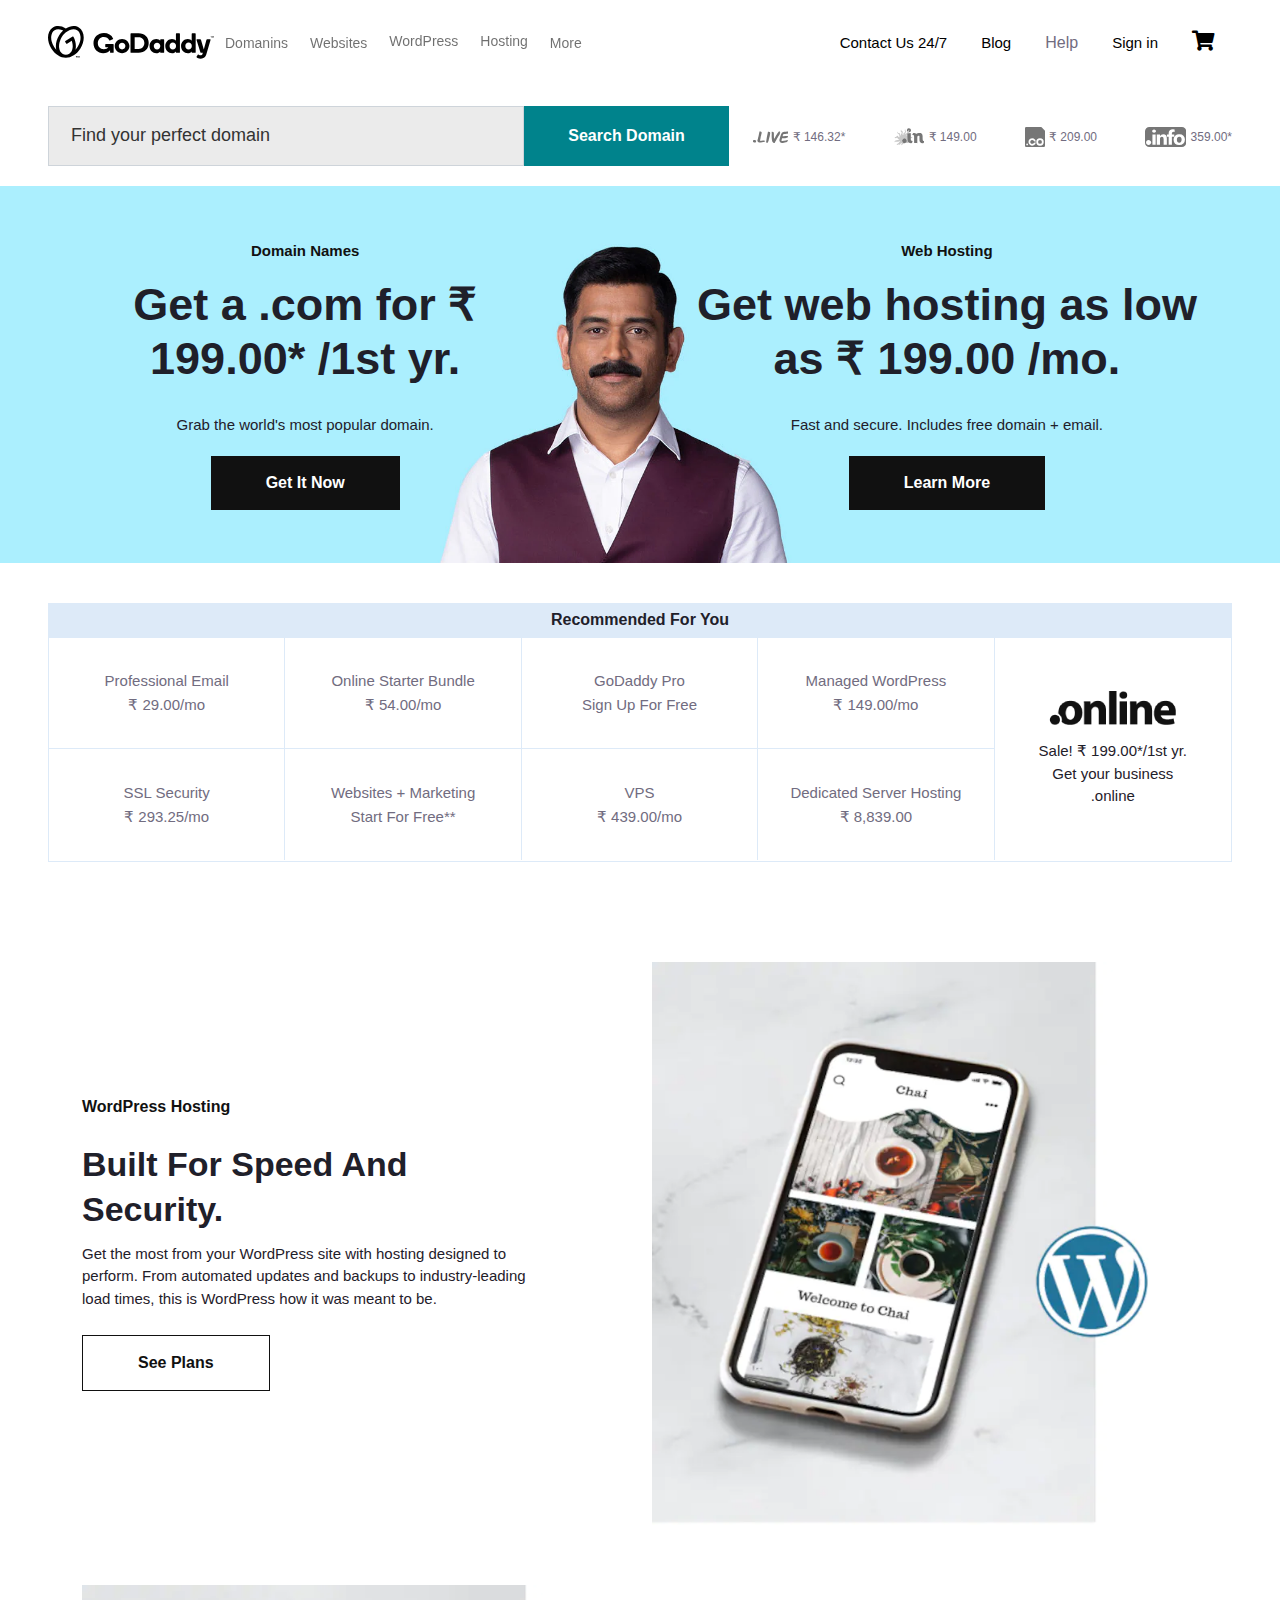
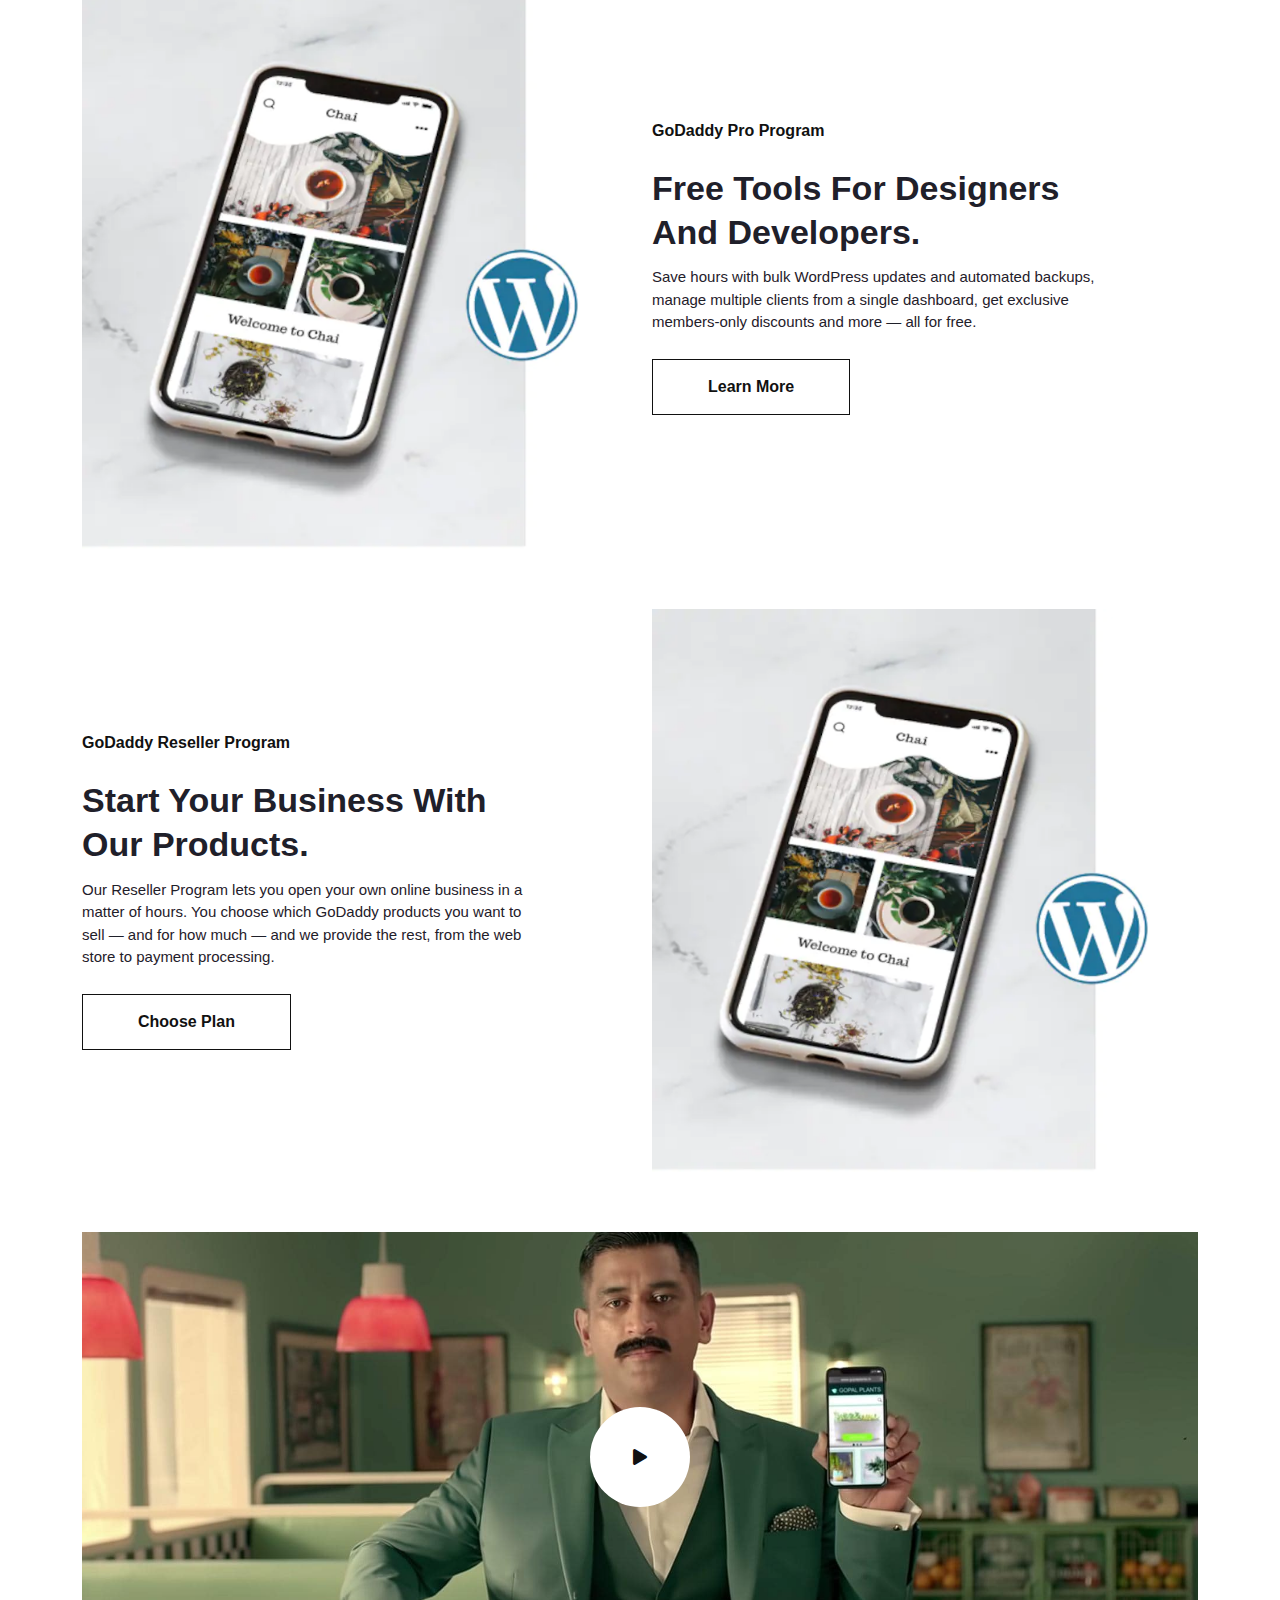
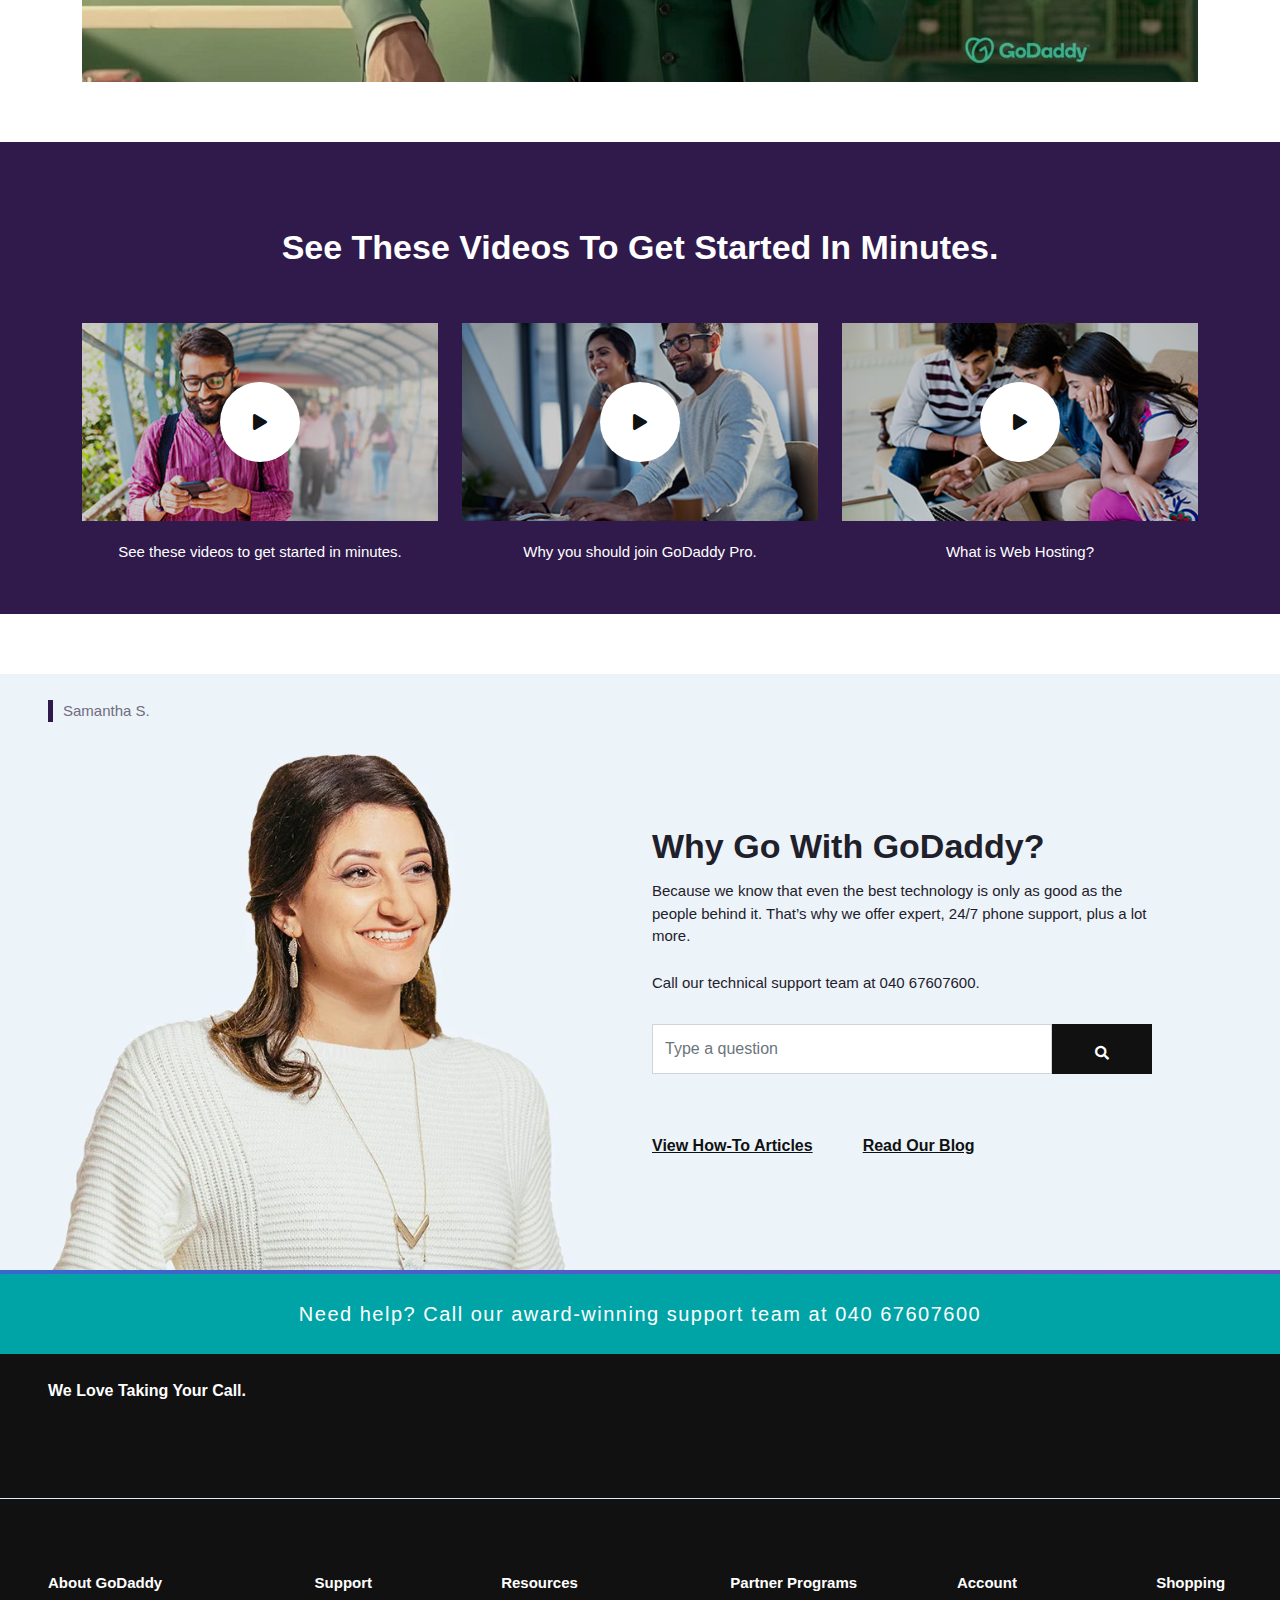
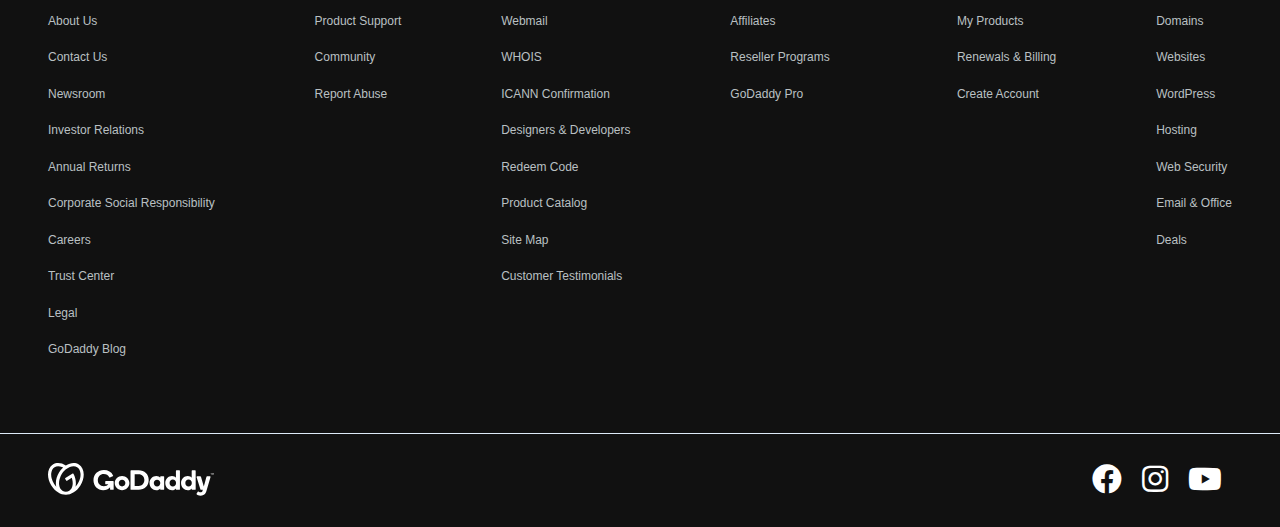
==== index.html @ 7868312d "1th update" ====
<!DOCTYPE html>
<html lang="en">
<head>
    <meta charset="UTF-8">
    <meta http-equiv="X-UA-Compatible" content="IE=edge">
    <meta name="viewport" content="width=device-width, initial-scale=1.0">
    <!-- google fonts -->
    <!-- fontawesome -->
    <link rel="stylesheet" href="assets/css/all.min.css">
    <!-- bootstrap css -->
    <link rel="stylesheet" href="assets/css/bootstrap.min.css">
    <!-- animate css -->
    <link rel="stylesheet" href="assets/css/animate.css">
    <!-- lightcase css -->
    <link rel="stylesheet" href="assets/css/lightcase.css">
    <!-- style css -->
    <link rel="stylesheet" href="assets/sass/style.css">

    <title>Godaddy</title>
</head>
<body>
    
    <!-- header area start -->
    <header>
        <div class="header-bg">
            <div class="container-fluid pe-xl-5 ps-xl-5">
                <div class="header-item">
                    <div class="header-left">
                        <div class="header-logo d-none d-sm-flex">
                            <a href="#0">
                                <svg width="10.375rem" height="2.125rem" viewBox="0 0 166 34" class="logo-mark" xmlns="http://www.w3.org/2000/svg">
                                    <defs> 
                                    </defs>
                                    <path class="path-mobile" d="M30.824 1.453c-3.713-2.316-8.603-1.77-12.963.972-4.347-2.74-9.239-3.288-12.948-.972C-.955 5.12-1.667 14.564 3.32 22.546c3.677 5.887 9.428 9.335 14.548 9.271 5.119.064 10.87-3.384 14.547-9.27C37.4 14.563 36.692 5.12 30.824 1.452zM6.02 20.863a19.112 19.112 0 01-2.303-5.273 15.067 15.067 0 01-.5-4.97C3.44 7.673 4.64 5.375 6.598 4.15c1.957-1.224 4.544-1.295 7.299-.203.419.169.829.358 1.228.568a22.496 22.496 0 00-3.956 4.754C8.14 14.116 7.215 19.511 8.272 23.81a19.723 19.723 0 01-2.253-2.947zm26.003-5.273a19.158 19.158 0 01-2.302 5.272 19.733 19.733 0 01-2.254 2.954c.946-3.855.303-8.576-2.014-13.005a.583.583 0 00-.837-.228l-7.225 4.515a.59.59 0 00-.188.813l1.06 1.695a.59.59 0 00.814.188l4.683-2.925c.151.454.303.901.416 1.363.442 1.617.611 3.297.5 4.97-.223 2.95-1.424 5.247-3.38 6.471a6.607 6.607 0 01-3.35.97h-.15a6.599 6.599 0 01-3.35-.97c-1.958-1.224-3.159-3.521-3.381-6.472-.11-1.672.058-3.352.5-4.969a19.671 19.671 0 016.03-9.65 15.108 15.108 0 014.241-2.629c2.748-1.092 5.34-1.02 7.298.203 1.958 1.224 3.157 3.522 3.38 6.47a15.105 15.105 0 01-.49 4.964z"></path>
                                    <path class="path-desktop" d="M74.065 12.892c-4.06 0-7.34 3.169-7.34 7.2 0 4.004 3.28 7.121 7.34 7.121 4.086 0 7.366-3.112 7.366-7.12 0-4.03-3.275-7.2-7.366-7.2zm0 10.557c-1.871 0-3.295-1.513-3.295-3.384s1.424-3.407 3.295-3.407c1.898 0 3.322 1.54 3.322 3.412 0 1.87-1.424 3.385-3.322 3.385v-.006zM90.583 7.362h-7.468a.6.6 0 00-.61.612v18.208a.605.605 0 00.61.648h7.468c5.977 0 10.13-3.975 10.13-9.758 0-5.818-4.153-9.71-10.13-9.71zm.177 15.622h-4.087V11.198h4.087c3.308 0 5.588 2.474 5.588 5.866 0 3.336-2.28 5.92-5.588 5.92zm24.82-9.7h-2.809a.633.633 0 00-.582.612v.833c-.64-1.057-2.085-1.835-3.884-1.835-3.503 0-6.783 2.751-6.783 7.145 0 4.37 3.251 7.171 6.755 7.171 1.806 0 3.28-.777 3.92-1.834v.861a.587.587 0 00.582.585h2.808a.571.571 0 00.584-.585V13.896a.594.594 0 00-.592-.612zm-6.533 10.196c-1.86 0-3.256-1.43-3.256-3.412s1.397-3.41 3.256-3.41c1.86 0 3.257 1.426 3.257 3.408 0 1.983-1.395 3.412-3.257 3.412v.002zm22.294-16.118h-2.808a.592.592 0 00-.61.584v6.728c-.648-1.002-2.114-1.78-3.948-1.78-3.476 0-6.7 2.751-6.7 7.145 0 4.37 3.252 7.171 6.755 7.171 1.806 0 3.17-.777 3.92-1.834v.861c0 .322.261.583.583.585h2.808a.57.57 0 00.584-.585V7.95a.57.57 0 00-.584-.588zm-6.532 16.152c-1.852 0-3.237-1.444-3.237-3.448 0-2.003 1.39-3.447 3.237-3.447 1.846 0 3.237 1.444 3.237 3.447 0 2.004-1.384 3.448-3.237 3.448zm22.29-16.152h-2.803a.594.594 0 00-.612.584v6.728c-.64-1.002-2.114-1.78-3.947-1.78-3.477 0-6.7 2.751-6.7 7.145 0 4.37 3.253 7.171 6.755 7.171 1.807 0 3.168-.777 3.92-1.834v.861a.587.587 0 00.584.585h2.803a.568.568 0 00.582-.585V7.95a.568.568 0 00-.582-.588zm-6.532 16.152c-1.853 0-3.237-1.444-3.237-3.448 0-2.003 1.39-3.447 3.237-3.447 1.846 0 3.237 1.444 3.237 3.447 0 2.004-1.38 3.448-3.232 3.448h-.005zm21.906-9.283l-4.19 14.37c-.809 2.556-2.613 4.086-5.421 4.086-1.277 0-2.44-.261-3.35-.782-.531-.303-.971-.58-.971-1.023 0-.275.089-.417.25-.675l.832-1.246c.235-.348.408-.461.66-.461a.96.96 0 01.554.192c.523.339 1.008.63 1.748.63.864 0 1.524-.277 1.88-1.306l.36-1.193h-1.696c-.418 0-.648-.249-.751-.584l-3.75-12.008c-.14-.473-.011-.946.683-.946h2.954c.36 0 .613.123.771.64l2.77 9.67 2.589-9.67c.082-.334.306-.64.75-.64h2.802c.552-.001.719.387.526.946zm-96.806 4.274v7.676a.625.625 0 01-.635.634h-2.317a.623.623 0 01-.634-.634v-2.015c-1.472 1.858-4.03 3.028-6.924 3.028-5.434 0-9.681-4.088-9.681-9.908 0-6.048 4.585-10.217 10.377-10.217 4.276 0 7.694 1.839 9.212 5.537a.843.843 0 01.07.309c0 .175-.116.307-.486.435l-2.706 1.042a.694.694 0 01-.511.009.783.783 0 01-.324-.371c-.971-1.847-2.7-3.1-5.36-3.1-3.45 0-5.922 2.694-5.922 6.188 0 3.387 2.104 6.172 6.02 6.172 2.06 0 3.703-.97 4.469-2.037H57.87a.625.625 0 01-.634-.635v-2.086a.625.625 0 01.634-.634h7.161a.604.604 0 01.635.607z"></path>
                                    <path class="path-tm-desktop" d="M162.55 10.442v-.186c0-.013.004-.026.012-.036a.052.052 0 01.034-.013h1.183c.013 0 .025.005.034.013.009.01.013.023.013.036v.186a.052.052 0 01-.013.034.047.047 0 01-.034.013h-.432v1.167a.05.05 0 01-.048.048h-.224a.044.044 0 01-.032-.014.047.047 0 01-.015-.034v-1.167h-.432a.044.044 0 01-.047-.047zm2.068-.193l.323.75.324-.75a.066.066 0 01.026-.032.087.087 0 01.044-.01h.375a.044.044 0 01.047.046v1.404a.044.044 0 01-.045.047h-.21a.047.047 0 01-.035-.013.042.042 0 01-.013-.034v-1.06l-.348.77a.084.084 0 01-.026.038.08.08 0 01-.043.01h-.172a.078.078 0 01-.042-.01.073.073 0 01-.026-.037l-.346-.77v1.06a.052.052 0 01-.013.033.052.052 0 01-.032.013h-.216a.042.042 0 01-.03-.013.042.042 0 01-.013-.034v-1.404a.044.044 0 01.047-.046h.364c.014 0 .029.003.042.01.009.009.015.02.018.032z"></path>
                                    <path class="path-tm-mobile" d="M27.889 30.386v-.21c0-.015.005-.03.015-.04a.048.048 0 01.038-.015h1.342c.014-.001.028.004.038.015.01.01.016.025.015.04v.21a.051.051 0 01-.015.04.048.048 0 01-.038.014h-.49v1.322a.05.05 0 01-.017.04.051.051 0 01-.038.017h-.253a.055.055 0 01-.038-.017.06.06 0 01-.015-.04V30.44h-.49a.048.048 0 01-.039-.015.051.051 0 01-.015-.04zm2.345-.217l.374.848.375-.848a.073.073 0 01.03-.036.08.08 0 01.05-.012h.4a.051.051 0 01.053.053v1.592a.056.056 0 01-.013.037.05.05 0 01-.037.016h-.24a.055.055 0 01-.038-.016.056.056 0 01-.015-.037v-1.203l-.393.874a.09.09 0 01-.03.04.086.086 0 01-.05.013h-.194a.085.085 0 01-.048-.012.09.09 0 01-.03-.041l-.393-.874v1.203a.05.05 0 01-.015.037.053.053 0 01-.036.016h-.243a.05.05 0 01-.036-.016.056.056 0 01-.015-.037v-1.592a.05.05 0 01.017-.038.047.047 0 01.036-.015h.413a.083.083 0 01.049.012.071.071 0 01.029.036z"></path>
                                </svg>
                            </a>
                        </div>
                        <div class="left-menu">
                            <button class="close"><i class="fa fa-angle-right"></i></button>
                            <ul class="left-list">
                                <li class="menu-link">
                                    <a href="#0">Domanins <span class="d-lg-none float-end"><i class="fa fa-arrow-right text-dark"></i></span></a>
                                    <div class="menu-rwo">
                                        <button class="closes"><i class="fa fa-times"></i></button>
                                        <div class="menu-colum">
                                            <ul class="submenu">
                                                <li><span class="title">Find a Domain</span></li>
                                                <li><a href="#0">Domain Name Search</a></li>
                                                <li><a href="#0">New Domain Extensions</a></li>
                                                <li><a href="#0">Domain Broker</a></li>
                                                <li><a href="#0">Domain Name Generator</a></li>
                                            </ul>
                                            <ul class="submenu">
                                                <li><span class="title">Domain Services</span></li>
                                                <li><a href="#0">Domain Transfer</a></li>
                                                <li><a href="#0">WHOIS</a></li>
                                                <li><a href="#0">Domain Value Appraisal</a></li>
                                            </ul>
                                            <ul class="submenu">
                                                <li><span class="title">Auctions</span></li>
                                                <li><a href="#0">Domain Auctions</a></li>
                                                <li><a href="#0">List a Domain</a></li>
                                                <li><a href="#0">Pricing</a></li>
                                            </ul>
                                            <ul class="submenu">
                                                <li><span class="title">Domain Investor Tools</span></li>
                                                <li><a href="#0">Domain Backorder</a></li>
                                                <li><a href="#0">Domain Investing</a></li>
                                            </ul>
                                        </div>
                                        <div class="menu-thumble">
                                            <div class="thumb-fram">
                                                <img src="assets/images/header/01.jpg" alt="">
                                            </div>
                                            <a href="#0" class="learn-more">Learn More About Domains <i class="fa fa-arrow-right"></i></a>
                                        </div>
                                    </div>
                                </li>
                                <li class="menu-link">
                                    <a href="#0">Websites <span class="d-lg-none float-end"><i class="fa fa-arrow-right text-dark"></i></span></a>
                                    <div class="menu-rwo">
                                        <button class="closes"><i class="fa fa-times"></i></button>
                                        <div class="menu-colum">
                                            <ul class="submenu">
                                                <li><span class="title">Websites + Marketing</span></li>
                                                <li><a href="#0">Website Builder</a></li>
                                                <li><a href="#0">Online Store</a></li>
                                                <li><a href="#0">Digital Marketing Suite</a></li>
                                                <li><a href="#0">Search Engine Optimization</a></li>
                                            </ul>
                                            <ul class="submenu">
                                                <li><span class="title">WordPress</span></li>
                                                <li><a href="#0">WordPress Websites</a></li>
                                                <li><a href="#0">WHOIS</a></li>
                                                <li><a href="#0">Domain Value Appraisal</a></li>
                                            </ul>
                                            <ul class="submenu">
                                                <li><span class="title">Auctions</span></li>
                                                <li><a href="#0">Domain Auctions</a></li>
                                                <li><a href="#0">List a Domain</a></li>
                                                <li><a href="#0">Pricing</a></li>
                                            </ul>
                                        </div>
                                        <div class="menu-thumble">
                                            <div class="thumb-fram">
                                                <img src="assets/images/header/02.jpg" alt="">
                                            </div>
                                            <a href="#0" class="learn-more">Learn More About Domains <i class="fa fa-arrow-right"></i></a>
                                        </div>
                                    </div>
                                </li>
                                <li class="menu-link">
                                    <a href="#0">WordPress <span class="d-lg-none float-end"><i class="fa fa-arrow-right text-dark"></i></span></a>
                                    <div class="menu-rwo">
                                        <button class="closes"><i class="fa fa-times"></i></button>
                                        <div class="menu-colum">
                                            <ul class="submenu">
                                                <li><span class="title">Personal & Business</span></li>
                                                <li><a href="#0">WordPress Hosting</a></li>
                                                <li><a href="#0">WordPress Ecommerce Hosting</a></li>
                                                <li><a href="#0">WordPress Themes</a></li>
                                                <li><a href="#0">Search Engine</a></li>
                                            </ul>
                                            <ul class="submenu">
                                                <li><span class="title">Designers & Developers</span></li>
                                                <li><a href="#0">Site Management Tools</a></li>
                                                <li><a href="#0">WHOIS</a></li>
                                            </ul>
                                            <ul class="submenu">
                                                <li><span class="title">Auctions</span></li>
                                                <li><a href="#0">Domain Auctions</a></li>
                                            </ul>
                                        </div>
                                        <div class="menu-thumble">
                                            <div class="thumb-fram">
                                                <img src="assets/images/header/03.jpg" alt="">
                                            </div>
                                            <a href="#0" class="learn-more">Learn More About Domains <i class="fa fa-arrow-right"></i></a>
                                        </div>
                                    </div>
                                </li>
                                <li>
                                    <a href="#0">Hosting <span class="d-lg-none float-end"><i class="fa fa-arrow-right text-dark"></i></span></a>
                                </li>
                                <li class="menu-link">
                                    <a href="#0">More <span class="d-lg-none float-end"><i class="fa fa-arrow-right text-dark"></i></span></a>
                                </li>
                            </ul>
                        </div>
                        <div class="overlay"></div>
                        <div class="mobile-bar">
                            <span></span>
                            <span></span>
                            <span></span>
                        </div>
                        <div class="header-logo d-sm-none">
                            <a href="#0">
                                <i class="fab fa-apple"></i>
                            </a>
                        </div>
                    </div>
                    <div class="right-menu">
                        <ul class="right-list">
                            <li>
                                <a href="#"><span class="d-none d-lg-block">Contact Us 24/7</span><span class="d-lg-none"><i class="fa fa-phone"></i></span></a>
                            </li>
                            <li>
                                <a href="#0"><span class="d-none d-lg-block">Blog</span> <span class="d-lg-none"><i class="far fa-question-circle"></i></span></a>
                            </li>
                            <li class="d-none d-lg-block">
                                <a href="#0"><spanc>Help</span></a>
                            </li>
                            <li>
                                <a href="#0"><span class="d-none d-lg-block">Sign in</span><span class="d-lg-none"><i class="fa fa-user"></i></span></a>
                            </li>
                            <li>
                                <a href="#0"><span><i class="fa fa-shopping-cart"></i></span></a>
                            </li>
                        </ul>
                    </div>
                </div>
            </div>
        </div>
    </header>
    <!-- header area ends  -->

    <!-- navigation search start -->
    <section class="navigation-search">
        <div class="container-fluid pe-lg-5 pe-sm-4 ps-sm-4 ps-lg-5 pe-sm-4 ps-sm-4">
            <div class="row align-items-center">
                <div class="col-xl-7 col-lg-12">
                    <div class="search-content">
                        <input type="text" name="search" class="form-control" placeholder="  Find your perfect domain" autocomplete="off" required>
                        <button type="submit" class="btn"><span class="d-md-none"><i class="fa fa-search text-white"></i></span><span class="d-none d-md-block">Search Domain</span></button>
                    </div>
                </div>
                <div class="col-lg-5 col-12 d-none d-xl-block">
                    <div class="domain-price">
                        <ul class="price-list">
                            <li>
                                <a href="#0">
                                    <span>
                                        <svg xmlns="http://www.w3.org/2000/svg" width="35.777" height="20" viewBox="0 0 35.777 20"><defs><style>.a{fill:#767676;}</style></defs><title>img_icon_bug_tld-live</title><path class="a" d="M20.8985,6.7753c0,.7922-.0138,1.5409.0039,2.2888.0168.7082.1179,2.0476.1547,2.7552a.2954.2954,0,0,0,.03.0823.2551.2551,0,0,0,.0556-.0467c.3649-.5517.93-1.5023,1.3056-2.2064.61-1.0327.9148-1.59,1.4552-2.347.3023-.4235.5117-.8486.8325-1.2592.1495-.1915.2792-.3984.425-.5929.0365-.0486.1156-.0666.1485-.1163.0586-.0886.0944-.1921.1459-.2859a.1182.1182,0,0,1,.0742-.039c.03-.0066.0386-.0275.024-.0494a.0752.0752,0,0,1,.0007-.0715c.053-.051.1128-.0952.1705-.1414.01-.0082.0282-.0115.0328-.0216a.776.776,0,0,1,.104-.226,6.2956,6.2956,0,0,1,.5411-.4864c.0386-.0308.132.0072.2.0134-.0154.041-.0316.0817-.0459.1231-.0057.0163-.0152.0456-.01.05.2047.14.12.302.0714.4894a.2942.2942,0,0,0,.1463.3787c.0278.0112.071.042.0691.06-.0313.3011.1574.1731.2681.1266.0443-.0186.1265-.0683.1433-.0515s-.0353.0976-.0567.145c-.02.0443-.0463.08-.0649.125a.9131.9131,0,0,1,.1192-.0384c.0171-.0032.053.0112.0547.0218.008.0494.027.1112.0062.1489-.161.2931-.337.5782-.49.8751-.0243.047.0431.1405.0665.213.0109.0336.0356.0761.0243.1012a4.8233,4.8233,0,0,1-.301.6252c-.2831.4432-.59.8709-.8821,1.3088-.1718.2579-.3415.5179-.4958.7864-.3443.599-.6789,1.2035-1.0164,1.8063q-.6579,1.1753-1.314,2.3514c-.3181.5706-.6424,1.1381-.9459,1.7164a2.4638,2.4638,0,0,0-.1419.5163c-.0048.0184-.0111.0494-.0211.0513a1.0645,1.0645,0,0,1-.2451.0329.4154.4154,0,0,1-.2226-.0613c-.0812-.0625-.1219-.1293-.22-.0077a.2767.2767,0,0,1-.2565.0632,2.7479,2.7479,0,0,1-1.3885-1.1633,5.5873,5.5873,0,0,1-.3848-1.2634c-.1115-.5285-.1822-1.0669-.2458-1.6039-.056-.4724-.0836-.9484-.1132-1.4235-.0274-.4382-.06-.8775-.0558-1.3161.0054-.6169.0384-1.2337.0664-1.85a13.0621,13.0621,0,0,0-.0853-2.3042.42.42,0,0,1,.13-.3335c.0573-.0508.2059-.0034.313.008a1.5018,1.5018,0,0,1,.26.0471c.142.0412.2808.093.4213.1393a3.835,3.835,0,0,1,.4112.1374,1.4227,1.4227,0,0,1,.346.2186,1.1583,1.1583,0,0,1,.321.7713C20.8717,6.3013,20.8815,6.56,20.8985,6.7753Z"></path><path class="a" d="M7.3572,13.7654c.4637-.03.9546-.0626,1.4456-.0936.9344-.0589,1.263-.0476,2.1957-.1272a1.7537,1.7537,0,0,1,1.19.4446.1813.1813,0,0,1-.0388.1579c-.13.0585-.2749.0839-.4061.14-.0616.0266-.1044.0963-.1558.1465.0521.0317.1026.0667.1569.094a1.3791,1.3791,0,0,0,.1419.0534c-.0411.0458-.0738.1154-.1247.1334-.2257.08-.4551.1506-.686.214-.25.0685-.2181.1414-.4727.1835-.514.085-.8208.1446-1.3355.2258-.3657.0576-.7265.1483-1.0932.1971a7.0281,7.0281,0,0,1-1.1271.088,3.3751,3.3751,0,0,1-1.0757-.165,2.51,2.51,0,0,1-1.4677-1.2191,1.5458,1.5458,0,0,1,.0025-1.1368c.1146-.3952.24-.7877.3431-1.1858.1395-.5366.2637-1.0772.3928-1.6165.1836-.7673.3746-1.5331.5459-2.3032.1634-.7349.3042-1.4749.4578-2.2121.0851-.4083.175-.8156.2652-1.2228a.2106.2106,0,0,1,.2861-.1649A4.7438,4.7438,0,0,1,7.57,4.584a4.0491,4.0491,0,0,1,.9446.4943c.1212.092.1349.3557.1544.5458a3.039,3.039,0,0,1-.1609,1.2133c-.1606.5211-.2654,1.0591-.4064,1.5865-.097.3627-.236.7152-.3174,1.0809-.0836.3753-.103.7647-.18,1.1418-.1988.9684-.4136,1.7926-.623,2.7588-.0785.3622-.08.362.2915.36Z"></path><path class="a" d="M14.3963,15.3778a.9922.9922,0,0,1-.1183.2c-.0225.02-.0738.0108-.1119.0088-.0957-.0052-.2228-.0572-.2809-.0128a.8215.8215,0,0,1-.6124.1247.1975.1975,0,0,1-.13-.14,5.5853,5.5853,0,0,1,.135-1.6149c.1112-.4822.1421-.9839.2126-1.4763.086-.6008.1609-1.2038.2692-1.8.12-.6628.2756-1.3188.4094-1.9792.0436-.2148.0588-.4357.1026-.6505.0445-.2186.114-.4316.1621-.6495.0887-.4021.18-.8041.2511-1.21.0736-.4192.12-.8433.1871-1.2638.04-.2558.2052-.3338.45-.2621.1752.0513.3671.0428.5417.0956a5.3891,5.3891,0,0,1,.5364.2305.5751.5751,0,0,0,.1213.0249.47.47,0,0,1,.1479.0286c.6283.3663.5806.8669.5128,1.5184a17.656,17.656,0,0,1-.3872,2.1475c-.1564.6548-.2651,1.2561-.4577,1.9011-.1474.4938-.2262,1.0273-.3735,1.5212-.1027.3443-.1695.7-.2644,1.0468-.0713.2606-.1675.514-.2416.7739-.0364.1275-.0282.27-.0748.3923-.07.1815-.1778.347-.2544.5262a1.1214,1.1214,0,0,0-.1229.4113c-.0008.2419-.3529.646-.5791.6156-.0181-.0024-.0426-.0531-.0429-.0816C14.383,15.6883,14.39,15.5718,14.3963,15.3778Z"></path><path class="a" d="M3.2065,13.801a7.475,7.475,0,0,1-.2648,1.1747c-.0671.2138-.2776.5045-.4521.5341a3.6059,3.6059,0,0,1-1.9187-.2464A1.3192,1.3192,0,0,1,.339,13.2816c.2862-.3827.4167-.4168.9007-.3.1779.0428.3787-.0031.553.0471a9.6568,9.6568,0,0,1,1.1682.4087A.6235.6235,0,0,1,3.2065,13.801Z"></path><path class="a" d="M35.6741,8.825c-.0333-.088-.3425.0034-.3994.0131-.1856.0317-.3731.0528-.56.0764-.0857.0108-.172.0175-.2582.0239-.2843.0211-.5689.0392-.853.0626-.1863.0154-.3715.0442-.5579.0555-.1515.0091-.3048-.0087-.456.0025-.4687.0347-.9368.0766-1.405.1175-.42.0367-.8385.0838-1.2588.1075-.0863.0049-.2429-.0619-.2527-.1164a.8581.8581,0,0,1,.0545-.3776c.0949-.3167.2-.63.3045-.9442.3467-1.0412,1.3991-.8961,2.2741-.9548.7907-.053,1.3745-.0723,2.0835-.1761a2.2753,2.2753,0,0,0,.936-.2631,1.6484,1.6484,0,0,0,.35-.6347c.0754-.1617.1821-.33.0025-.5246a1.3029,1.3029,0,0,1-.1581-.4256c-.0182-.0491-.059-.09-.0768-.1389a.4652.4652,0,0,0-.4506-.2946,3.66,3.66,0,0,1-.4391.0943c-.4631.0456-.9285.0688-1.3909.1195l-.0153.0017c-.4366.04-.8729.0845-1.3074.1422-.4543.06-.9091.1282-1.3563.2266a2.2457,2.2457,0,0,0-.2823.0825l-.0053.0012a3.3381,3.3381,0,0,0-.9064.4124,5.9626,5.9626,0,0,0-.9274,1.3093c-.3039.6962-.5723,1.4082-.842,2.1188-.1573.4144-.3047.8344-.4257,1.2606-.1714.6036-.3161,1.2147-.4684,1.8236a7.19,7.19,0,0,0-.2049.8992,2.7314,2.7314,0,0,0,.5406,1.9874,3.1625,3.1625,0,0,0,2.1775,1.07,3.687,3.687,0,0,0,.9642-.0622,4.379,4.379,0,0,0,.5129-.106c.1886-.0367.28-.0989.4682-.14.36-.0792.63-.1507.99-.2278.0717-.0153.14-.0474.2117-.0612.1746-.0334.3525-.0517.5252-.0927.1875-.0445.3719-.1036.5552-.164.2433-.08.4842-.1679.7261-.2523a.5916.5916,0,0,1,.0669-.0215c.1947-.0429.4393-.0005.4923-.2843.0042-.0225-.0278-.0738-.0448-.0746-.1248-.0059-.2513.0076-.3746-.0073-.04-.0049-.072-.0763-.1077-.1172.0351-.0073.07-.014.1051-.0221a.2864.2864,0,0,0,.0513-.0164c.09-.04.1817-.077.2686-.1231.0832-.0441.279-.0157.1508-.2129a.0867.0867,0,0,1,.0311-.0269,2.066,2.066,0,0,0,.338-.1435c.0759-.0491.2231-.13.0217-.23-.0747-.0371-.1234-.0917-.0047-.1589.0252-.0143.0031-.1214-.0075-.1841a.079.079,0,0,0-.065-.0413c-.3425.0426-.6849.0863-1.0264.1356-.3489.05-.6955.121-1.0456.1578-1.2214.1283-2.4462.255-3.6639.4112-.2114.0271-.5756.0779-.7053-.1347-.1314-.2153.0527-.72.0977-.9577q.1374-.7255.3028-1.4455a.2178.2178,0,0,1,.167-.1231c.2073.0025.4146.05.6213.0468.285-.0048.5694-.0433.8544-.0621.1725-.0114.3481.0032.5182-.0219.6681-.0984,1.3361-.1988,2.0009-.3174.3365-.06.7862-.1616,1.0744-.2328.0159-.0636.016-.1071.03-.1119.08-.0283.1664-.0414.246-.0716a2.2769,2.2769,0,0,0,.2687-.1254c.0811-.0436.2613-.1106.2609-.15s-.252-.1088-.2965-.1525-.0316-.1138-.088-.1574a.1224.1224,0,0,1,.087-.0777c.0388-.0119.08-.0128.12-.0208.0987-.02.2835-.1272.2125-.25a.5216.5216,0,0,1-.064-.1062.1649.1649,0,0,1,.0679-.1664.6659.6659,0,0,1,.1714-.0822,1.1848,1.1848,0,0,0,.4033-.2666.1268.1268,0,0,0,.0478-.0917Z"></path></svg>
                                    </span>
                                    <span class="price">₹ 146.32*</span>
                                </a>
                            </li>
                            <li>
                                <a href="#0">
                                    <span>
                                        <svg id="Layer_1" data-name="Layer 1" xmlns="http://www.w3.org/2000/svg" width="30.8" height="20" viewBox="0 0 30.8 20"><defs><style>.cls-1,.cls-2{fill:#767676;}.cls-1{opacity:0.4;}</style></defs><path class="cls-1" d="M14.7,15.6a.8.8,0,0,1-.7.4H11.4l.2-.2a2.3,2.3,0,0,0,.7-3.3,2.3,2.3,0,0,0-3.4-.4,2.4,2.4,0,0,0-.1,3.4,3,3,0,0,0,1.5.7,3.4,3.4,0,0,0-1.2.6,1.7,1.7,0,0,0-.6.6,1.7,1.7,0,0,1-1.3.8h0c.3-.6.2-1.4.5-2s.1-.2,0-.2H7.5a1.8,1.8,0,0,0-1,.9,1.3,1.3,0,0,1-1.4.7H4.5a1.8,1.8,0,0,0-1.4.4c-.1,0-.2.1-.3,0a.4.4,0,0,1-.1-.3,2.2,2.2,0,0,1,1.1-1.2,4.7,4.7,0,0,0,.9-.6,1.3,1.3,0,0,0,.5-.9c.1-.3.2-.5.5-.6s.3-.2.2-.3-.3,0-.3,0a3,3,0,0,1-1.1.6,4.5,4.5,0,0,1-2,0H1.9c-.6,0-1.1,0-1.3.8a1.6,1.6,0,0,1,.9-1.9A5.1,5.1,0,0,1,3.9,13a1.4,1.4,0,0,0,1.3-.5c0-.1.1-.2.1-.3H4.9c-.8,0-.9-.1-1.1-.8s-.4-.7-1-.6l-.6.3A1.3,1.3,0,0,1,.6,10h.7a1,1,0,0,0,1-.3L2.9,9a.8.8,0,0,1,1,.1l.5.6a1,1,0,0,0,.8.5c.3.1.5-.1.3-.4a2.5,2.5,0,0,1-.2-1.2c.1-.9-.1-1.3-1-1.6A2,2,0,0,1,3.2,4.8h.2a.5.5,0,0,1,.2.4A1.8,1.8,0,0,0,5.3,6.3c.7,0,.9.3.9.9a2.8,2.8,0,0,0,.1.9c0,.3.1.5.5.5s.4,0,.3-.3a1.4,1.4,0,0,1,.4-1.9.8.8,0,0,0-.1-1.2C7.3,5,7.1,5,7,4.8a.9.9,0,0,1-.3-1c.1-.4.3-.7.4-1.1a.4.4,0,0,1,.2.4c0,.6.4.9.9,1.2h0a1,1,0,0,1,.5,1.5,2.4,2.4,0,0,0-.2,1.5,1.1,1.1,0,0,0,.6.7c.3.1.3,0,.3-.2a1.5,1.5,0,0,1-.1-.7,1.6,1.6,0,0,1,1-1.4c.8-.5,1-.9.6-1.9s-.2-1,.2-1.3.1-.1.2-.1,0,.1,0,.2.1.6.3.9a1.4,1.4,0,0,1,0,2.2l-.2.2a2.1,2.1,0,0,0-.6,1,.9.9,0,0,0,.1.5h.2a.7.7,0,0,0,.1-.5.6.6,0,0,1,.6-.5h.5a1.3,1.3,0,0,0,1-.9c.1-.3.1-.6.2-.8a2.5,2.5,0,0,1,.8-1.2,1.4,1.4,0,0,1,1.1-.2A1.6,1.6,0,0,0,15,5a.4.4,0,0,1,.1.3c-.1.3,0,.6-.1.9l-1.7.2c-.2,0-.3.1-.2.3s.1.4.1.6l-.7.8a.4.4,0,0,0-.1.3h.3l.6-.2c0,1.4,0,2.8.1,4.2A3.5,3.5,0,0,0,14.7,15.6Z"></path><path class="cls-2" d="M30.4,14.1l-.3,1.2c-.1.5-.4.7-.9.9a3.2,3.2,0,0,1-3.3-1.5,4.3,4.3,0,0,1-.4-1.9c-.1-1.1,0-2.1,0-3.2s-.5-1-1.2-.8-1,.7-1,1.6,0,3.5,0,5.2,0,.3-.3.3H20.4c-.2,0-.3,0-.3-.3V9.4c-.1-.9-.5-1.3-1.5-1.3h-.4c.3-.6.4-1.2.7-1.7s.5-.3.8-.4a2.9,2.9,0,0,1,2.5.8c.2.1.3.2.4,0s3.6-1.3,4.9-.2A3.4,3.4,0,0,1,28.6,9c0,1.2,0,2.4.1,3.5S29.2,14.2,30.4,14.1Z"></path><path class="cls-2" d="M14.7,15.6a3.5,3.5,0,0,1-1.3-3.2c-.1-1.4-.1-2.8-.1-4.2s.1-.6-.1-.9-.1-.4-.1-.6,0-.3.2-.3L15,6.2,16.4,6c.2,0,.4,0,.3.3s.1.7.1,1.1v3.9a5.9,5.9,0,0,0,.1,1.9c.1.5.4.7,1,.8h.7c-.2.6-.3,1.2-.5,1.8a1.1,1.1,0,0,1-.9.5A4.2,4.2,0,0,1,14.7,15.6Z"></path><path class="cls-2" d="M10.3,16.2a3,3,0,0,1-1.5-.7,2.4,2.4,0,0,1,.1-3.4,2.3,2.3,0,0,1,3.4.4,2.3,2.3,0,0,1-.7,3.3l-.2.2Z"></path><path class="cls-2" d="M15.1,5.3A.4.4,0,0,0,15,5a1.6,1.6,0,0,1,.4-1.7,1.4,1.4,0,0,0-1.1.2,2.5,2.5,0,0,0-.8,1.2,1.9,1.9,0,0,1-.4-2.2,1.8,1.8,0,0,1,1.8-1.3A2.1,2.1,0,0,1,17,3a1.9,1.9,0,0,1-1.7,2.2Z"></path><path class="cls-1" d="M16.8,11.3V10h1.5c.1,0,.2,0,.1.2A2.2,2.2,0,0,1,16.8,11.3Z"></path><path class="cls-1" d="M17.9,14c-.6-.1-.9-.3-1-.8a4.8,4.8,0,0,0,1.2,0c.2,0,.2.1.2.3Z"></path><path class="cls-1" d="M16.8,8.4v-1c.1.1.3-.2.4,0a.9.9,0,0,1-.1.7Z"></path></svg>
                                    </span>
                                    <span class="price">₹ 149.00</span>
                                </a>
                            </li>
                            <li>
                                <a href="#0">
                                    <span>
                                        <svg xmlns="http://www.w3.org/2000/svg" width="20" height="20" viewBox="0 0 20 20"><defs><style>.a{fill:#767676;}</style></defs><title>img-logo-tld-bar-gray_co</title><path class="a" d="M14.9954,13.0087a1.9222,1.9222,0,1,0,1.9229,1.9219A1.922,1.922,0,0,0,14.9954,13.0087Z"></path><path class="a" d="M19.806,3.57C19.1247,2.8883,16.869.6324,16.6082.3718A1.0074,1.0074,0,0,0,15.69,0H1.1768A1.1765,1.1765,0,0,0,0,1.1762V18.8238A1.1763,1.1763,0,0,0,1.1768,20H18.8236A1.1764,1.1764,0,0,0,20,18.8238V4.046A.5585.5585,0,0,0,19.806,3.57ZM2.1477,18.2429a.8571.8571,0,1,1,.8573-.857A.8571.8571,0,0,1,2.1477,18.2429Zm5.0435-1.39a1.914,1.914,0,0,0,1.5911-.8345,1.3865,1.3865,0,0,1,.3031-.2994,2.8877,2.8877,0,0,1,1.7759-.2476,3.7137,3.7137,0,1,1,0-1.0818,2.9,2.9,0,0,1-1.7759-.2473,1.382,1.382,0,0,1-.3031-.2994,1.9244,1.9244,0,1,0-1.5911,3.01Zm7.8042,1.7913a3.7137,3.7137,0,1,1,3.7137-3.7138A3.7146,3.7146,0,0,1,14.9954,18.6444Z"></path></svg>
                                    </span>
                                    <span class="price">₹ 209.00</span>
                                </a>
                            </li>
                            <li>
                                <a href="#0">
                                    <span>
                                        <svg xmlns="http://www.w3.org/2000/svg" width="41.1907" height="20" viewBox="0 0 41.1907 20"><defs><style>.a{fill:#767676;}</style></defs><title>img-logo-tld-bar-gray_info</title><path class="a" d="M36.9047,0H4.286A4.286,4.286,0,0,0,0,4.286H0V15.714A4.286,4.286,0,0,0,4.286,20H36.9047a4.286,4.286,0,0,0,4.286-4.286h0V4.286A4.286,4.286,0,0,0,36.9047,0ZM5.3333,17.2a2.4458,2.4458,0,0,1-1.7633.714A2.4242,2.4242,0,0,1,1.786,17.2a2.3667,2.3667,0,0,1-.714-1.7413,2.4843,2.4843,0,0,1,.692-1.7634,2.2617,2.2617,0,0,1,1.7187-.7333,2.5567,2.5567,0,0,1,1.808.7333,2.4,2.4,0,0,1,.1539,3.3907Q5.3909,17.1448,5.3333,17.2Zm5.304.6547H7.4247V7.44h3.2146V17.8567ZM10.388,5.3213A1.9092,1.9092,0,0,1,9.05,5.788a1.8775,1.8775,0,0,1-1.3333-.4833A1.557,1.557,0,0,1,7.2,4.124a1.5013,1.5013,0,0,1,.5187-1.18A1.9392,1.9392,0,0,1,9.052,2.486a1.9332,1.9332,0,0,1,1.338.458,1.5085,1.5085,0,0,1,.514,1.18,1.5508,1.5508,0,0,1-.5147,1.2007ZM21.8413,17.8547H18.6387v-5.788q0-2.4207-1.7294-2.4214a1.7159,1.7159,0,0,0-1.3733.6407,2.4409,2.4409,0,0,0-.5393,1.6273V17.854H11.782V7.44H15V9.088h.0407a3.6839,3.6839,0,0,1,3.3466-1.902q3.4587,0,3.4587,4.2927v6.378Zm5.0394,0H23.678V9.8107H21.9287V7.44h1.75V6.148A3.7506,3.7506,0,0,1,24.838,3.2813a4.4232,4.4232,0,0,1,3.1533-1.0886,5.5392,5.5392,0,0,1,1.6274.2033V4.8973a3.25,3.25,0,0,0-1.19-.244q-1.5466,0-1.546,1.6787V7.44h2.3806V9.81H26.8827v8.0467Zm11.494-1.2514a5.6617,5.6617,0,0,1-4.166,1.5054,5.6,5.6,0,0,1-4.0947-1.46,5.2923,5.2923,0,0,1-1.49-3.962A5.2921,5.2921,0,0,1,30.17,8.6433a5.8432,5.8432,0,0,1,4.1807-1.46,5.5333,5.5333,0,0,1,4.0666,1.46,5.1892,5.1892,0,0,1,1.4754,3.8607,5.5091,5.5091,0,0,1-1.516,4.102Z"></path><path class="a" d="M34.292,9.648a2.1442,2.1442,0,0,0-1.77.7833,3.4539,3.4539,0,0,0-.6307,2.2174q0,3,2.4214,3,2.3093,0,2.3093-3.082Q36.6214,9.648,34.292,9.648Z"></path></svg>
                                    </span>
                                    <span class="price">359.00*</span>
                                </a>
                            </li>
                        </ul>
                    </div>
                </div>
            </div>
        </div>
    </section>
    <!-- navigation search start -->
    
    <!-- banner area start -->
    <section class="banner-area">
        <div class="container">
            <div class="content-positon">
                <div class="content-left">
                    <span>Domain Names</span>
                    <h3>Get a .com for <strong>₹ 199.00*</strong> /1st yr.</h3>
                    <p>Grab the world's most popular domain.</p>
                    <button type="button" class="btn"><span>Get It Now <i class="fa fa-arrow-right"></i></span></button>
                </div>
                <div class="content-right">
                    <span>Web Hosting</span>
                    <h3>Get web hosting as low as <strong>₹ 199.00</strong> /mo.</h3>
                    <p>Fast and secure. Includes free domain + email.</p>
                    <button type="button" class="btn"><span>Learn More <i class="fa fa-arrow-right"></i></span></button>
                </div>
            </div>
        </div>
    </section>
    <!-- banner area ends  -->

    <!--Recommended area start  -->
    <section class="recommended-area">
        <div class="container-fluid pe-lg-5 pe-sm-4 ps-sm-4 ps-lg-5 pe-sm-4 ps-sm-4">
            <div class="section-header">
                <h6>Recommended for you</h6>
            </div>
            <div class="section-wrapper">
                <div class="reccommended-item">
                    <ul class="item-list">
                        <li>
                            <a href="#0">
                                <span>Professional Email <br>₹ 29.00/mo</span>
                                <i class="fa fa-arrow-right"></i>
                            </a>
                        </li>
                        <li>
                            <a href="#0">
                                <span>Online Starter Bundle <br>₹ 54.00/mo</span>
                                <i class="fa fa-arrow-right"></i>
                            </a>
                        </li>
                        <li>
                            <a href="#0">
                                <span>GoDaddy Pro <br>Sign Up For Free</span>
                                <i class="fa fa-arrow-right"></i>
                            </a>
                        </li>
                        <li>
                            <a href="#0">
                                <span>Managed WordPress <br>₹ 149.00/mo</span>
                                <i class="fa fa-arrow-right"></i>
                            </a>
                        </li>
                        <li>
                            <a href="#0">
                                <span>SSL Security <br>₹ 293.25/mo</span>
                                <i class="fa fa-arrow-right"></i>
                            </a>
                        </li>
                        <li>
                            <a href="#0">
                                <span>Websites + Marketing <br>Start For Free**</span>
                                <i class="fa fa-arrow-right"></i>
                            </a>
                        </li>
                        <li>
                            <a href="#">
                                <span>VPS <br>₹ 439.00/mo</span>
                                <i class="fa fa-arrow-right"></i>
                            </a>
                        </li>
                        <li>
                            <a href="#0">
                                <span>Dedicated Server Hosting <br>₹ 8,839.00</span>
                                <i class="fa fa-arrow-right"></i>
                            </a>
                        </li>
                    </ul>
                    <div class="online-recommended">
                        <a href="#0">
                            <img src="assets/images/recommended/01.png" alt="">
                            <p>Sale! ₹ 199.00*/1st yr. <br>Get your business <br>.online</p>
                        </a>
                    </div>
                </div>
            </div>
        </div>
    </section>
    <!--Recommended area ends   -->

    <!-- WordPress Hosting area start -->
    <section class="hosting-area service-style">
        <div class="container">
            <div class="section-wrapper">
                <div class="row align-items-center">
                    <div class="col-md-6 col-12 d-md-none">
                        <div class="service-thumb">
                            <img src="assets/images/service/01.jpg" alt="">
                        </div>
                    </div>
                    <div class="col-md-6 col-12">
                        <div class="service-description">
                            <span>WordPress Hosting</span>
                            <h3>Built for speed and security.</h3>
                            <p>Get the most from your WordPress site with hosting designed to perform. From automated updates and backups to industry-leading load times, this is WordPress how it was meant to be.</p>
                            <a href="#0" class="btn btn-outline"><span>See Plans</span><i class="fa fa-arrow-right"></i></a>
                        </div>
                    </div>
                    <div class="col-md-6 col-12 d-none d-md-block">
                        <div class="service-thumb">
                            <img src="assets/images/service/01.jpg" alt="">
                        </div>
                    </div>
                </div>
            </div>
        </div>
    </section>
    <!-- WordPress Hosting area ends  -->

    <!-- GoDaddy pro area start -->
    <section class="godaddy-area service-style pt-0">
        <div class="container">
            <div class="section-wrapper">
                <div class="row align-items-center">
                    <div class="col-md-6 col-12">
                        <div class="service-thumb">
                            <img src="assets/images/service/01.jpg" alt="">
                        </div>
                    </div>
                    <div class="col-md-6 col-12">
                        <div class="service-description">
                            <span>GoDaddy Pro Program</span>
                            <h3>Free tools for designers and developers.</h3>
                            <p>Save hours with bulk WordPress updates and automated backups, manage multiple clients from a single dashboard, get exclusive members-only discounts and more — all for free.</p>
                            <a href="#0" class="btn btn-outline"><span>Learn More</span><i class="fa fa-arrow-right"></i></a>
                        </div>
                    </div>
                </div>
            </div>
        </div>
    </section>
    <!-- GoDaddy pro area ends  -->

    <!-- GoDaddy Reseller area start -->
    <section class="godaddy-resller service-style pt-0">
        <div class="container">
            <div class="section-wrapper">
                <div class="row align-items-center">
                    <div class="col-md-6 col-12 d-md-none">
                        <div class="service-thumb">
                            <img src="assets/images/service/01.jpg" alt="">
                        </div>
                    </div>
                    <div class="col-md-6 col-12">
                        <div class="service-description">
                            <span>GoDaddy Reseller Program</span>
                            <h3>Start your business with our products.</h3>
                            <p>Our Reseller Program lets you open your own online business in a matter of hours. You choose which GoDaddy products you want to sell — and for how much — and we provide the rest, from the web store to payment processing.</p>
                            <a href="#0" class="btn btn-outline"><span>Choose Plan</span><i class="fa fa-arrow-right"></i></a>
                        </div>
                    </div>
                    <div class="col-md-6 col-12">
                        <div class="service-thumb d-none d-md-block">
                            <img src="assets/images/service/01.jpg" alt="">
                        </div>
                    </div>
                </div>
            </div>
        </div>
    </section>
    <!-- GoDaddy Reseller area ends  -->

    <!-- godday adds area start -->
    <section class="godaddy-adds">
        <div class="container">
            <div class="adds-position">
                <div class="overlay"></div>
                <div class="adds-thumb">
                    <div class="adds-icon">
                        <a href="https://www.youtube.com/embed/NGxNy_ZoKWM" data-rel="lightcase"><i class="fa fa-play"></i></a>
                    </div>
                </div>
            </div>
        </div>
    </section>
    <!-- godday adds area ends  -->

    <!-- started with godaddy start -->
    <section class="started-video">
        <div class="container">
            <div class="section-header text-center">
                <h3>See these videos to get started in minutes.</h3>
            </div>
            <div class="section-wrapper">
                <div class="row">
                    <div class="col-lg-4 col-md-6 col-12">
                        <div class="vidoe-thumb">
                            <img src="assets/images/started/01.jpg" alt="">
                            <div class="videos-icon">
                                <a href="https://www.youtube.com/embed/p_p-oTCMmnc" data-rel="lightcase">
                                    <i class="fa fa-play"></i>
                                </a>
                            </div>
                        </div>
                        <div class="video-text">
                            <p>See these videos to get started in minutes.</p>
                        </div>
                    </div>
                    <div class="col-lg-4 col-md-6 col-12">
                        <div class="vidoe-thumb">
                            <img src="assets/images/started/02.jpg" alt="">
                            <div class="videos-icon">
                                <a href="https://www.youtube.com/embed/nhjiUpgoptw" data-rel="lightcase">
                                    <i class="fa fa-play"></i>
                                </a>
                            </div>
                        </div>
                        <div class="video-text">
                            <p>Why you should join GoDaddy Pro. </p>
                        </div>
                    </div>
                    <div class="col-lg-4 col-md-6 col-12">
                        <div class="vidoe-thumb">
                            <img src="assets/images/started/03.jpg" alt="">
                            <div class="videos-icon">
                                <a href="https://www.youtube.com/embed/6kfaxkgqIfc" data-rel="lightcase">
                                    <i class="fa fa-play"></i>
                                </a>
                            </div>
                        </div>
                        <div class="video-text pb-0">
                            <p>What is Web Hosting?</p>
                        </div>
                    </div>
                </div>
            </div>
        </div>
    </section>
    <!-- started with godaddy ends  -->

    <!-- why og dadday area start -->
    <section class="why-godaddy">
        <div class="container-fluid pe-lg-5 pe-sm-4 ps-sm-4 ps-lg-5 pe-sm-4 ps-sm-4">
            <div class="section-header">
                <span>Samantha S.</span>
            </div>
            <div class="section-wrapper">
                <div class="row w-100">
                    <div class="col-lg-6 col-12">
                        <div class="applay-bg d-lg-none">

                        </div>
                    </div>
                    <div class="col-lg-6 col-12">
                        <div class="godaddy-content">
                            <div class="go-logo">
                                <img src="https://img1.wsimg.com/cdn/Image/All/Website/1/NorthAmerica/74f4c5a8-5eef-4b8d-ac3b-7d43899573fe/GoDaddyGuidesLogo.svg" alt="">
                            </div>
                            <div class="content-text">
                                <h3>Why go with GoDaddy?</h3>
                                <p class="pt-2">Because we know that even the best technology is only as good as the people behind it. That’s why we offer expert, 24/7 phone support, plus a lot more.</p>
                                <p class="pt-4">Call our technical support team at 040 67607600.</p>
                            </div>
                            <div class="go-search">
                                <input type="text" class="form-control" id="goSearch" placeholder="Type a question">
                                <button type="button" class="btn"><i class="fa fa-search"></i></button>
                            </div>
                            <div class="art-link">
                                <ul class="link-list">
                                    <li><a href="#0">View How-To Articles</a></li>
                                    <li><a href="#0">Read Our Blog</a></li>
                                </ul>
                            </div>
                        </div>
                    </div>
                </div>
            </div>
        </div>
    </section>
    <!-- why og dadday area ends  -->

    <!-- helpline contact start -->
    <section class="help-area">
        <div class="container">
            <div class="helpline-content">
                <p>Need help? Call our award-winning support team at 040 67607600</p>
            </div>
        </div>
    </section>
    <!-- helpline contact ends  -->

    <!-- footer area start -->
    <footer>
        <div class="footer-top">
            <div class="container-fluid pe-lg-5 pe-sm-4 ps-sm-4 ps-lg-5 pe-sm-4 ps-sm-4">
                <h6>We love taking your call.</h6>
                <div class="hc-thumb d-flex">
                    <img src="//img1.wsimg.com/ux/sales-header/gd-guides.svg" class="me-3" alt="">
                    <img src="//img1.wsimg.com/ux/sales-header/care-arrow.svg" class="d-none d-sm-flex" alt="">
                </div>
            </div>
        </div>
        <div class="footer-middle">
            <div class="container-fluid pe-lg-5 pe-sm-4 ps-sm-4 ps-lg-5 pe-sm-4 ps-sm-4">
                <div class="footer-item">
                    <ul class="item-list">
                        <li><span class="title">About GoDaddy</span></li>
                        <li><a href="#0">About Us</a></li>
                        <li><a href="#0">Contact Us</a></li>
                        <li><a href="#0">Newsroom</a></li>
                        <li><a href="#0">Investor Relations</a></li>
                        <li><a href="#0">Annual Returns</a></li>
                        <li><a href="#0">Corporate Social Responsibility</a></li>
                        <li><a href="#0">Careers</a></li>
                        <li><a href="#0">Trust Center</a></li>
                        <li><a href="#0">Legal</a></li>
                        <li><a href="#0">GoDaddy Blog</a></li>
                    </ul>
                    <ul class="item-list">
                        <li><span class="title">Support</span></li>
                        <li><a href="#0">Product Support</a></li>
                        <li><a href="#0">Community</a></li>
                        <li><a href="#0">Report Abuse</a></li>
                    </ul>
                    <ul class="item-list">
                        <li><span class="title">Resources</span></li>
                        <li><a href="#0">Webmail</a></li>
                        <li><a href="#0">WHOIS</a></li>
                        <li><a href="#0">ICANN Confirmation</a></li>
                        <li><a href="#0">Designers & Developers</a></li>
                        <li><a href="#0">Redeem Code</a></li>
                        <li><a href="#0">Product Catalog</a></li>
                        <li><a href="#0">Site Map</a></li>
                        <li><a href="#0">Customer Testimonials</a></li>
                    </ul>
                    <ul class="item-list">
                        <li><span class="title">Partner Programs</span></li>
                        <li><a href="#0">Affiliates</a></li>
                        <li><a href="#0">Reseller Programs</a></li>
                        <li><a href="#0">GoDaddy Pro</a></li>
                    </ul>
                    <ul class="item-list">
                        <li><span class="title">Account</span></li>
                        <li><a href="#0">My Products</a></li>
                        <li><a href="#0">Renewals & Billing</a></li>
                        <li><a href="#0">Create Account</a></li>
                    </ul>
                    <ul class="item-list">
                        <li><span class="title">Shopping</span></li>
                        <li><a href="#0">Domains</a></li>
                        <li><a href="#0">Websites</a></li>
                        <li><a href="#0">WordPress</a></li>
                        <li><a href="#0">Hosting</a></li>
                        <li><a href="#0">Web Security</a></li>
                        <li><a href="#0">Email & Office</a></li>
                        <li><a href="#0">Deals</a></li>
                    </ul>
                </div>
            </div>
        </div>
        <div class="footer-bottom">
            <div class="container-fluid pe-lg-5 pe-sm-4 ps-sm-4 ps-lg-5 pe-sm-4 ps-sm-4">
                <div class="bottom-inner">
                    <div class="bottom-left">
                        <div class="footer-logo">
                            <a href="#0">
                                <svg width="10.375rem" height="2.125rem" viewBox="0 0 166 34" class="logo-mark" xmlns="http://www.w3.org/2000/svg">
                                    <path d="M30.824 1.453c-3.713-2.316-8.603-1.77-12.963.972-4.347-2.74-9.239-3.288-12.948-.972C-.955 5.12-1.667 14.564 3.32 22.546c3.677 5.887 9.428 9.335 14.548 9.271 5.119.064 10.87-3.384 14.547-9.27C37.4 14.563 36.692 5.12 30.824 1.452zM6.02 20.863a19.112 19.112 0 01-2.303-5.273 15.067 15.067 0 01-.5-4.97C3.44 7.673 4.64 5.375 6.598 4.15c1.957-1.224 4.544-1.295 7.299-.203.419.169.829.358 1.228.568a22.496 22.496 0 00-3.956 4.754C8.14 14.116 7.215 19.511 8.272 23.81a19.723 19.723 0 01-2.253-2.947zm26.003-5.273a19.158 19.158 0 01-2.302 5.272 19.733 19.733 0 01-2.254 2.954c.946-3.855.303-8.576-2.014-13.005a.583.583 0 00-.837-.228l-7.225 4.515a.59.59 0 00-.188.813l1.06 1.695a.59.59 0 00.814.188l4.683-2.925c.151.454.303.901.416 1.363.442 1.617.611 3.297.5 4.97-.223 2.95-1.424 5.247-3.38 6.471a6.607 6.607 0 01-3.35.97h-.15a6.599 6.599 0 01-3.35-.97c-1.958-1.224-3.159-3.521-3.381-6.472-.11-1.672.058-3.352.5-4.969a19.671 19.671 0 016.03-9.65 15.108 15.108 0 014.241-2.629c2.748-1.092 5.34-1.02 7.298.203 1.958 1.224 3.157 3.522 3.38 6.47a15.105 15.105 0 01-.49 4.964z M74.065 12.892c-4.06 0-7.34 3.169-7.34 7.2 0 4.004 3.28 7.121 7.34 7.121 4.086 0 7.366-3.112 7.366-7.12 0-4.03-3.275-7.2-7.366-7.2zm0 10.557c-1.871 0-3.295-1.513-3.295-3.384s1.424-3.407 3.295-3.407c1.898 0 3.322 1.54 3.322 3.412 0 1.87-1.424 3.385-3.322 3.385v-.006zM90.583 7.362h-7.468a.6.6 0 00-.61.612v18.208a.605.605 0 00.61.648h7.468c5.977 0 10.13-3.975 10.13-9.758 0-5.818-4.153-9.71-10.13-9.71zm.177 15.622h-4.087V11.198h4.087c3.308 0 5.588 2.474 5.588 5.866 0 3.336-2.28 5.92-5.588 5.92zm24.82-9.7h-2.809a.633.633 0 00-.582.612v.833c-.64-1.057-2.085-1.835-3.884-1.835-3.503 0-6.783 2.751-6.783 7.145 0 4.37 3.251 7.171 6.755 7.171 1.806 0 3.28-.777 3.92-1.834v.861a.587.587 0 00.582.585h2.808a.571.571 0 00.584-.585V13.896a.594.594 0 00-.592-.612zm-6.533 10.196c-1.86 0-3.256-1.43-3.256-3.412s1.397-3.41 3.256-3.41c1.86 0 3.257 1.426 3.257 3.408 0 1.983-1.395 3.412-3.257 3.412v.002zm22.294-16.118h-2.808a.592.592 0 00-.61.584v6.728c-.648-1.002-2.114-1.78-3.948-1.78-3.476 0-6.7 2.751-6.7 7.145 0 4.37 3.252 7.171 6.755 7.171 1.806 0 3.17-.777 3.92-1.834v.861c0 .322.261.583.583.585h2.808a.57.57 0 00.584-.585V7.95a.57.57 0 00-.584-.588zm-6.532 16.152c-1.852 0-3.237-1.444-3.237-3.448 0-2.003 1.39-3.447 3.237-3.447 1.846 0 3.237 1.444 3.237 3.447 0 2.004-1.384 3.448-3.237 3.448zm22.29-16.152h-2.803a.594.594 0 00-.612.584v6.728c-.64-1.002-2.114-1.78-3.947-1.78-3.477 0-6.7 2.751-6.7 7.145 0 4.37 3.253 7.171 6.755 7.171 1.807 0 3.168-.777 3.92-1.834v.861a.587.587 0 00.584.585h2.803a.568.568 0 00.582-.585V7.95a.568.568 0 00-.582-.588zm-6.532 16.152c-1.853 0-3.237-1.444-3.237-3.448 0-2.003 1.39-3.447 3.237-3.447 1.846 0 3.237 1.444 3.237 3.447 0 2.004-1.38 3.448-3.232 3.448h-.005zm21.906-9.283l-4.19 14.37c-.809 2.556-2.613 4.086-5.421 4.086-1.277 0-2.44-.261-3.35-.782-.531-.303-.971-.58-.971-1.023 0-.275.089-.417.25-.675l.832-1.246c.235-.348.408-.461.66-.461a.96.96 0 01.554.192c.523.339 1.008.63 1.748.63.864 0 1.524-.277 1.88-1.306l.36-1.193h-1.696c-.418 0-.648-.249-.751-.584l-3.75-12.008c-.14-.473-.011-.946.683-.946h2.954c.36 0 .613.123.771.64l2.77 9.67 2.589-9.67c.082-.334.306-.64.75-.64h2.802c.552-.001.719.387.526.946zm-96.806 4.274v7.676a.625.625 0 01-.635.634h-2.317a.623.623 0 01-.634-.634v-2.015c-1.472 1.858-4.03 3.028-6.924 3.028-5.434 0-9.681-4.088-9.681-9.908 0-6.048 4.585-10.217 10.377-10.217 4.276 0 7.694 1.839 9.212 5.537a.843.843 0 01.07.309c0 .175-.116.307-.486.435l-2.706 1.042a.694.694 0 01-.511.009.783.783 0 01-.324-.371c-.971-1.847-2.7-3.1-5.36-3.1-3.45 0-5.922 2.694-5.922 6.188 0 3.387 2.104 6.172 6.02 6.172 2.06 0 3.703-.97 4.469-2.037H57.87a.625.625 0 01-.634-.635v-2.086a.625.625 0 01.634-.634h7.161a.604.604 0 01.635.607z M162.55 10.442v-.186c0-.013.004-.026.012-.036a.052.052 0 01.034-.013h1.183c.013 0 .025.005.034.013.009.01.013.023.013.036v.186a.052.052 0 01-.013.034.047.047 0 01-.034.013h-.432v1.167a.05.05 0 01-.048.048h-.224a.044.044 0 01-.032-.014.047.047 0 01-.015-.034v-1.167h-.432a.044.044 0 01-.047-.047zm2.068-.193l.323.75.324-.75a.066.066 0 01.026-.032.087.087 0 01.044-.01h.375a.044.044 0 01.047.046v1.404a.044.044 0 01-.045.047h-.21a.047.047 0 01-.035-.013.042.042 0 01-.013-.034v-1.06l-.348.77a.084.084 0 01-.026.038.08.08 0 01-.043.01h-.172a.078.078 0 01-.042-.01.073.073 0 01-.026-.037l-.346-.77v1.06a.052.052 0 01-.013.033.052.052 0 01-.032.013h-.216a.042.042 0 01-.03-.013.042.042 0 01-.013-.034v-1.404a.044.044 0 01.047-.046h.364c.014 0 .029.003.042.01.009.009.015.02.018.032z"></path>
                                </svg>
                            </a>
                        </div>
                    </div>
                    <div class="bottom-media">
                        <ul class="media-list">
                            <li><a href="#"><i class="fab fa-facebook"></i></a></li>
                            <li><a href="#"><i class="fab fa-instagram"></i></a></li>
                            <li><a href="#"><i class="fab fa-youtube"></i></a></li>
                        </ul>
                    </div>
                </div>
            </div>
        </div>
    </footer>
    <!-- footer area ends  -->



    <!-- optional js -->
    <script src="assets/js/vendors.min.js"></script>
    <script src="assets/js/bootstrap.min.js"></script>
    <script src="assets/js/wow.min.js"></script>
    <script src="assets/js/lightcase.js"></script>
    <script src="assets/js/function.js"></script>
</body>
</html>
---- assets/css/lightcase.css ----
/**
 * Lightcase - jQuery Plugin
 * The smart and flexible Lightbox Plugin.
 *
 * @author		Cornel Boppart <cornel@bopp-art.com>
 * @copyright	Author
 *
 * @version		2.5.0 (11/03/2018)
 */
/**
 * Lightcase settings
 *
 * Note: Override default settings for your project without touching this source code by simply
 * defining those variables within a SASS map called '$lightcase-custom'.
 *
 * // Example usage
 * $lightcase-custom: (
 *   'breakpoint': 768px
 * );
 */
@font-face {
  font-family: 'lightcase';
  src: url("../fonts/lightcase.eot?55356177");
  src: url("../fonts/lightcase.eot?55356177#iefix") format("embedded-opentype"), url("../fonts/lightcase.woff?55356177") format("woff"), url("../fonts/lightcase.ttf?55356177") format("truetype"), url("../fonts/lightcase.svg?55356177#lightcase") format("svg");
  font-weight: normal;
  font-style: normal;
}
/* line 12, ../scss/components/fonts/_font-lightcase.scss */
[class*='lightcase-icon-']:before {
  font-family: 'lightcase', sans-serif;
  font-style: normal;
  font-weight: normal;
  speak: none;
  display: inline-block;
  text-decoration: inherit;
  width: 1em;
  text-align: center;
  /* For safety - reset parent styles, that can break glyph codes*/
  font-variant: normal;
  text-transform: none;
  /* fix buttons height, for twitter bootstrap */
  line-height: 1em;
  /* Uncomment for 3D effect */
  /* text-shadow: 1px 1px 1px rgba(127, 127, 127, 0.3); */
}

/* Codes */
/* line 35, ../scss/components/fonts/_font-lightcase.scss */
.lightcase-icon-play:before {
  content: '\e800';
}

/* line 36, ../scss/components/fonts/_font-lightcase.scss */
.lightcase-icon-pause:before {
  content: '\e801';
}

/* line 37, ../scss/components/fonts/_font-lightcase.scss */
.lightcase-icon-close:before {
  content: '\e802';
}

/* line 38, ../scss/components/fonts/_font-lightcase.scss */
.lightcase-icon-prev:before {
  content: '\e803';
}

/* line 39, ../scss/components/fonts/_font-lightcase.scss */
.lightcase-icon-next:before {
  content: '\e804';
}

/* line 40, ../scss/components/fonts/_font-lightcase.scss */
.lightcase-icon-spin:before {
  content: '\e805';
}

/**
 * Mixin providing icon defaults to be used on top of font-lightcase.
 *
 * Example usage:
 * @include icon(#e9e9e9)
 */
/**
 * Mixin providing icon defaults including a hover status to be used
 * on top of font-lightcase.
 *
 * Example usage:
 * @include icon-hover(#e9e9e9, #fff)
 */
/**
 * Provides natural content overflow behavior and scrolling support
 * even so for touch devices.
 *
 * Example usage:
 * @include overflow()
 */
/**
 * Neutralizes/resets dimensions including width, height, position as well as margins,
 * paddings and styles. Used to enforce a neutral and unstyled look and behavoir!
 *
 * Example usage:
 * @include clear(true)
 *
 * @param boolean $important
 */
@-webkit-keyframes lightcase-spin {
  0% {
    -webkit-transform: rotate(0deg);
    -moz-transform: rotate(0deg);
    -o-transform: rotate(0deg);
    transform: rotate(0deg);
  }
  100% {
    -webkit-transform: rotate(359deg);
    -moz-transform: rotate(359deg);
    -o-transform: rotate(359deg);
    transform: rotate(359deg);
  }
}
@-moz-keyframes lightcase-spin {
  0% {
    -webkit-transform: rotate(0deg);
    -moz-transform: rotate(0deg);
    -o-transform: rotate(0deg);
    transform: rotate(0deg);
  }
  100% {
    -webkit-transform: rotate(359deg);
    -moz-transform: rotate(359deg);
    -o-transform: rotate(359deg);
    transform: rotate(359deg);
  }
}
@-o-keyframes lightcase-spin {
  0% {
    -webkit-transform: rotate(0deg);
    -moz-transform: rotate(0deg);
    -o-transform: rotate(0deg);
    transform: rotate(0deg);
  }
  100% {
    -webkit-transform: rotate(359deg);
    -moz-transform: rotate(359deg);
    -o-transform: rotate(359deg);
    transform: rotate(359deg);
  }
}
@-ms-keyframes lightcase-spin {
  0% {
    -webkit-transform: rotate(0deg);
    -moz-transform: rotate(0deg);
    -o-transform: rotate(0deg);
    transform: rotate(0deg);
  }
  100% {
    -webkit-transform: rotate(359deg);
    -moz-transform: rotate(359deg);
    -o-transform: rotate(359deg);
    transform: rotate(359deg);
  }
}
@keyframes lightcase-spin {
  0% {
    -webkit-transform: rotate(0deg);
    -moz-transform: rotate(0deg);
    -o-transform: rotate(0deg);
    transform: rotate(0deg);
  }
  100% {
    -webkit-transform: rotate(359deg);
    -moz-transform: rotate(359deg);
    -o-transform: rotate(359deg);
    transform: rotate(359deg);
  }
}
/* line 1, ../scss/components/modules/_case.scss */
#lightcase-case {
  display: none;
  position: fixed;
  z-index: 2002;
  top: 50%;
  left: 50%;
  font-family: arial, sans-serif;
  font-size: 13px;
  line-height: 1.5;
  text-align: left;
  text-shadow: 0 0 10px rgba(0, 0, 0, 0.5);
}
@media screen and (max-width: 640px) {
  /* line 16, ../scss/components/modules/_case.scss */
  html[data-lc-type=inline] #lightcase-case, html[data-lc-type=ajax] #lightcase-case {
    position: fixed !important;
    top: 0 !important;
    left: 0 !important;
    right: 0 !important;
    bottom: 0 !important;
    margin: 0 !important;
    padding: 55px 0 70px 0;
    width: 100% !important;
    height: 100% !important;
    overflow: auto !important;
  }
}

@media screen and (min-width: 641px) {
  /* line 4, ../scss/components/modules/_content.scss */
  html:not([data-lc-type=error]) #lightcase-content {
    position: relative;
    z-index: 1;
    text-shadow: none;
    background-color: #fff;
    -webkit-box-shadow: 0 0 30px rgba(0, 0, 0, 0.5);
    -moz-box-shadow: 0 0 30px rgba(0, 0, 0, 0.5);
    -o-box-shadow: 0 0 30px rgba(0, 0, 0, 0.5);
    box-shadow: 0 0 30px rgba(0, 0, 0, 0.5);
    -webkit-backface-visibility: hidden;
  }
}
@media screen and (min-width: 641px) {
  /* line 23, ../scss/components/modules/_content.scss */
  html[data-lc-type=image] #lightcase-content, html[data-lc-type=video] #lightcase-content {
    background-color: #333;
  }
}
/* line 31, ../scss/components/modules/_content.scss */
html[data-lc-type=inline] #lightcase-content, html[data-lc-type=ajax] #lightcase-content, html[data-lc-type=error] #lightcase-content {
  -webkit-box-shadow: none;
  -moz-box-shadow: none;
  -o-box-shadow: none;
  box-shadow: none;
}
@media screen and (max-width: 640px) {
  /* line 31, ../scss/components/modules/_content.scss */
  html[data-lc-type=inline] #lightcase-content, html[data-lc-type=ajax] #lightcase-content, html[data-lc-type=error] #lightcase-content {
    position: relative !important;
    top: auto !important;
    left: auto !important;
    width: auto !important;
    height: auto !important;
    margin: 0 !important;
    padding: 0 !important;
    border: none !important;
    background: none !important;
  }
}
/* line 43, ../scss/components/modules/_content.scss */
html[data-lc-type=inline] #lightcase-content .lightcase-contentInner, html[data-lc-type=ajax] #lightcase-content .lightcase-contentInner, html[data-lc-type=error] #lightcase-content .lightcase-contentInner {
  -webkit-box-sizing: border-box;
  -moz-box-sizing: border-box;
  -o-box-sizing: border-box;
  box-sizing: border-box;
}
@media screen and (max-width: 640px) {
  /* line 43, ../scss/components/modules/_content.scss */
  html[data-lc-type=inline] #lightcase-content .lightcase-contentInner, html[data-lc-type=ajax] #lightcase-content .lightcase-contentInner, html[data-lc-type=error] #lightcase-content .lightcase-contentInner {
    padding: 15px;
  }
  /* line 52, ../scss/components/modules/_content.scss */
  html[data-lc-type=inline] #lightcase-content .lightcase-contentInner, html[data-lc-type=inline] #lightcase-content .lightcase-contentInner > *, html[data-lc-type=ajax] #lightcase-content .lightcase-contentInner, html[data-lc-type=ajax] #lightcase-content .lightcase-contentInner > *, html[data-lc-type=error] #lightcase-content .lightcase-contentInner, html[data-lc-type=error] #lightcase-content .lightcase-contentInner > * {
    width: 100% !important;
    max-width: none !important;
  }
  /* line 59, ../scss/components/modules/_content.scss */
  html[data-lc-type=inline] #lightcase-content .lightcase-contentInner > *:not(iframe), html[data-lc-type=ajax] #lightcase-content .lightcase-contentInner > *:not(iframe), html[data-lc-type=error] #lightcase-content .lightcase-contentInner > *:not(iframe) {
    height: auto !important;
    max-height: none !important;
  }
}
@media screen and (max-width: 640px) {
  /* line 70, ../scss/components/modules/_content.scss */
  html.lightcase-isMobileDevice[data-lc-type=iframe] #lightcase-content .lightcase-contentInner iframe {
    overflow: auto;
    -webkit-overflow-scrolling: touch;
  }
}
@media screen and (max-width: 640px) and (min-width: 641px) {
  /* line 74, ../scss/components/modules/_content.scss */
  html[data-lc-type=image] #lightcase-content .lightcase-contentInner, html[data-lc-type=video] #lightcase-content .lightcase-contentInner {
    line-height: 0.75;
  }
}

/* line 82, ../scss/components/modules/_content.scss */
html[data-lc-type=image] #lightcase-content .lightcase-contentInner {
  position: relative;
  overflow: hidden !important;
}
@media screen and (max-width: 640px) {
  /* line 91, ../scss/components/modules/_content.scss */
  html[data-lc-type=inline] #lightcase-content .lightcase-contentInner .lightcase-inlineWrap, html[data-lc-type=ajax] #lightcase-content .lightcase-contentInner .lightcase-inlineWrap, html[data-lc-type=error] #lightcase-content .lightcase-contentInner .lightcase-inlineWrap {
    position: relative !important;
    top: auto !important;
    left: auto !important;
    width: auto !important;
    height: auto !important;
    margin: 0 !important;
    padding: 0 !important;
    border: none !important;
    background: none !important;
  }
}
@media screen and (min-width: 641px) {
  /* line 100, ../scss/components/modules/_content.scss */
  html:not([data-lc-type=error]) #lightcase-content .lightcase-contentInner .lightcase-inlineWrap {
    padding: 30px;
    overflow: auto;
    -webkit-box-sizing: border-box;
    -moz-box-sizing: border-box;
    -o-box-sizing: border-box;
    box-sizing: border-box;
  }
}
@media screen and (max-width: 640px) {
  /* line 117, ../scss/components/modules/_content.scss */
  #lightcase-content h1, #lightcase-content h2, #lightcase-content h3, #lightcase-content h4, #lightcase-content h5, #lightcase-content h6, #lightcase-content p {
    color: #aaa;
  }
}
@media screen and (min-width: 641px) {
  /* line 117, ../scss/components/modules/_content.scss */
  #lightcase-content h1, #lightcase-content h2, #lightcase-content h3, #lightcase-content h4, #lightcase-content h5, #lightcase-content h6, #lightcase-content p {
    color: #333;
  }
}

/* line 3, ../scss/components/modules/_error.scss */
#lightcase-case p.lightcase-error {
  margin: 0;
  font-size: 17px;
  text-align: center;
  white-space: nowrap;
  overflow: hidden;
  text-overflow: ellipsis;
  color: #aaa;
}
@media screen and (max-width: 640px) {
  /* line 3, ../scss/components/modules/_error.scss */
  #lightcase-case p.lightcase-error {
    padding: 30px 0;
  }
}
@media screen and (min-width: 641px) {
  /* line 3, ../scss/components/modules/_error.scss */
  #lightcase-case p.lightcase-error {
    padding: 0;
  }
}

/* line 4, ../scss/components/modules/_global.scss */
.lightcase-open body {
  overflow: hidden;
}
/* line 8, ../scss/components/modules/_global.scss */
.lightcase-isMobileDevice .lightcase-open body {
  max-width: 100%;
  max-height: 100%;
}

/* line 1, ../scss/components/modules/_info.scss */
#lightcase-info {
  position: absolute;
  padding-top: 15px;
}
/* line 9, ../scss/components/modules/_info.scss */
#lightcase-info #lightcase-title,
#lightcase-info #lightcase-caption {
  margin: 0;
  padding: 0;
  line-height: 1.5;
  font-weight: normal;
  text-overflow: ellipsis;
}
/* line 19, ../scss/components/modules/_info.scss */
#lightcase-info #lightcase-title {
  font-size: 17px;
  color: #aaa;
}
@media screen and (max-width: 640px) {
  /* line 19, ../scss/components/modules/_info.scss */
  #lightcase-info #lightcase-title {
    position: fixed;
    top: 10px;
    left: 0;
    max-width: 87.5%;
    padding: 5px 15px;
    background: #333;
  }
}
/* line 33, ../scss/components/modules/_info.scss */
#lightcase-info #lightcase-caption {
  clear: both;
  font-size: 13px;
  color: #aaa;
}
/* line 39, ../scss/components/modules/_info.scss */
#lightcase-info #lightcase-sequenceInfo {
  font-size: 11px;
  color: #aaa;
}
@media screen and (max-width: 640px) {
  /* line 45, ../scss/components/modules/_info.scss */
  .lightcase-fullScreenMode #lightcase-info {
    padding-left: 15px;
    padding-right: 15px;
  }
  /* line 51, ../scss/components/modules/_info.scss */
  html:not([data-lc-type=image]):not([data-lc-type=video]):not([data-lc-type=flash]):not([data-lc-type=error]) #lightcase-info {
    position: static;
  }
}

/* line 1, ../scss/components/modules/_loading.scss */
#lightcase-loading {
  position: fixed;
  z-index: 9999;
  width: 1.123em;
  height: auto;
  font-size: 38px;
  line-height: 1;
  text-align: center;
  text-shadow: none;
  position: fixed;
  z-index: 2001;
  top: 50%;
  left: 50%;
  margin-top: -0.5em;
  margin-left: -0.5em;
  opacity: 1;
  font-size: 32px;
  text-shadow: 0 0 15px #fff;
  -moz-transform-origin: 50% 53%;
  -webkit-animation: lightcase-spin 0.5s infinite linear;
  -moz-animation: lightcase-spin 0.5s infinite linear;
  -o-animation: lightcase-spin 0.5s infinite linear;
  animation: lightcase-spin 0.5s infinite linear;
}
/* line 20, ../scss/components/mixins/_presets.scss */
#lightcase-loading, #lightcase-loading:focus {
  text-decoration: none;
  color: #fff;
  -webkit-tap-highlight-color: transparent;
  -webkit-transition: color, opacity, ease-in-out 0.25s;
  -moz-transition: color, opacity, ease-in-out 0.25s;
  -o-transition: color, opacity, ease-in-out 0.25s;
  transition: color, opacity, ease-in-out 0.25s;
}
/* line 32, ../scss/components/mixins/_presets.scss */
#lightcase-loading > span {
  display: inline-block;
  text-indent: -9999px;
}

/* line 2, ../scss/components/modules/_navigation.scss */
a[class*='lightcase-icon-'] {
  position: fixed;
  z-index: 9999;
  width: 1.123em;
  height: auto;
  font-size: 38px;
  line-height: 1;
  text-align: center;
  text-shadow: none;
  outline: none;
  cursor: pointer;
}
/* line 20, ../scss/components/mixins/_presets.scss */
a[class*='lightcase-icon-'], a[class*='lightcase-icon-']:focus {
  text-decoration: none;
  color: #ff406f;
  -webkit-tap-highlight-color: transparent;
  -webkit-transition: color, opacity, ease-in-out 0.25s;
  -moz-transition: color, opacity, ease-in-out 0.25s;
  -o-transition: color, opacity, ease-in-out 0.25s;
  transition: color, opacity, ease-in-out 0.25s;
}
/* line 32, ../scss/components/mixins/_presets.scss */
a[class*='lightcase-icon-'] > span {
  display: inline-block;
  text-indent: -9999px;
}
/* line 49, ../scss/components/mixins/_presets.scss */
a[class*='lightcase-icon-']:hover {
  color: white;
  text-shadow: 0 0 15px white;
}
/* line 10, ../scss/components/modules/_navigation.scss */
.lightcase-isMobileDevice a[class*='lightcase-icon-']:hover {
  color: #aaa;
  text-shadow: none;
}
/* line 17, ../scss/components/modules/_navigation.scss */
a[class*='lightcase-icon-'].lightcase-icon-close {
  position: fixed;
  top: 15px;
  right: 15px;
  bottom: auto;
  margin: 0;
  opacity: 0;
  outline: none;
}
/* line 28, ../scss/components/modules/_navigation.scss */
a[class*='lightcase-icon-'].lightcase-icon-prev {
  left: 15px;
}
/* line 33, ../scss/components/modules/_navigation.scss */
a[class*='lightcase-icon-'].lightcase-icon-next {
  right: 15px;
}
/* line 38, ../scss/components/modules/_navigation.scss */
a[class*='lightcase-icon-'].lightcase-icon-pause, a[class*='lightcase-icon-'].lightcase-icon-play {
  left: 50%;
  margin-left: -0.5em;
}
@media screen and (min-width: 641px) {
  /* line 38, ../scss/components/modules/_navigation.scss */
  a[class*='lightcase-icon-'].lightcase-icon-pause, a[class*='lightcase-icon-'].lightcase-icon-play {
    opacity: 0;
  }
}
@media screen and (max-width: 640px) {
  /* line 2, ../scss/components/modules/_navigation.scss */
  a[class*='lightcase-icon-'] {
    bottom: 15px;
    font-size: 24px;
  }
}
@media screen and (min-width: 641px) {
  /* line 2, ../scss/components/modules/_navigation.scss */
  a[class*='lightcase-icon-'] {
    bottom: 50%;
    margin-bottom: -0.5em;
  }
  /* line 57, ../scss/components/modules/_navigation.scss */
  a[class*='lightcase-icon-']:hover, #lightcase-case:hover ~ a[class*='lightcase-icon-'] {
    opacity: 1;
  }
}

/* line 1, ../scss/components/modules/_overlay.scss */
#lightcase-overlay {
  display: none;
  width: 100%;
  min-height: 100%;
  position: fixed;
  z-index: 2000;
  top: -9999px;
  bottom: -9999px;
  left: 0;
  background: #333;
}
@media screen and (max-width: 640px) {
  /* line 1, ../scss/components/modules/_overlay.scss */
  #lightcase-overlay {
    opacity: 1 !important;
  }
}
---- assets/sass/style.css ----
/*!
<----------------------------------------
  Theme Name: Godaddy
  Theme URI: http:/ unitedit.com
  Author: unitedit.com.
  Author URI: http:/ unitedit.com
  Description: Godaddy is a Creative HTML5 Template for Saas, Startup & any ytpe of confarence.
  Version: 1.0.0
  Tags: app, Godaddy E-ccomerce, app landing page, app showcase template, application services, gradient color, landing, marketing, responsive template, seo, software, Software Services, startup, tech, web application landing page.
---------------------------------------->
*/
/*
>>> TABLE OF CONTENTS:
<----------------------------------------------------------------
  01. Default CSS
  02. Global css
  03. Header
  04. sidebar menu
  05. About
  07. Roadmap
  08. News
  09. Team
  10. Contact
---------------------------------------------------------------->


/*--------------------------------------------------------------
Typography
--------------------------------------------------------------*/
* {
  padding: 0;
  margin: 0;
  box-sizing: border-box;
  outline: none;
  border: none; }

body {
  position: relative; }
  body.dark .section {
    background: #10163A;
    transition: all 0.5s ease-in-out; }

body,
button,
input,
select,
textarea {
  color: #716c80;
  font-family: "Signika", sans-serif;
  font-size: 1rem;
  font-weight: 400;
  outline: none;
  border: none; }
  body input::-webkit-inner-spin-button,
  body input::-webkit-outer-spin-button,
  button input::-webkit-inner-spin-button,
  button input::-webkit-outer-spin-button,
  input input::-webkit-inner-spin-button,
  input input::-webkit-outer-spin-button,
  select input::-webkit-inner-spin-button,
  select input::-webkit-outer-spin-button,
  textarea input::-webkit-inner-spin-button,
  textarea input::-webkit-outer-spin-button {
    -webkit-appearance: none;
    margin: 0; }

h1 {
  font-size: 60px; }

h2 {
  font-size: 60px; }

h3 {
  font-size: 34px; }

h4 {
  font-size: 20px; }

h5 {
  font-size: 18px; }

h6 {
  font-size: 16px; }

h1, h2, h3, h4, h5, h6 {
  color: #1f202a;
  font-weight: 700;
  font-family: "Signika", sans-serif;
  line-height: 1.5;
  text-transform: capitalize; }

h1 > a, h2 > a, h3 > a, h4 > a, h5 > a, h6 > a {
  color: inherit;
  font-size: inherit;
  font-weight: 700;
  font-family: "Signika", sans-serif; }

@media screen and (min-width: 576px) {
  h1 {
    font-size: 100px; }

  h2 {
    font-size: 60px; }

  h3 {
    font-size: 34px; }

  h4 {
    font-size: 20px; }

  h5 {
    font-size: 18px; }

  h6 {
    font-size: 16px; } }
p {
  font-size: 15px;
  margin: 0 0 15px;
  color: #1f202a;
  line-height: 1.5;
  font-family: "Signika", sans-serif; }

span {
  font-family: "Signika", sans-serif;
  font-size: 15px; }

a {
  color: #716c80;
  text-decoration: none;
  display: inline-block;
  outline: none;
  font-family: "Signika", sans-serif;
  -webkit-transition: all 0.5s ease;
  -moz-transition: all 0.5s ease;
  transition: all 0.5s ease; }
  a:hover {
    text-decoration: none; }

a:focus {
  outline: none; }

a:hover,
a:active {
  color: #000;
  outline: 0; }

img,
video {
  height: auto;
  max-width: 100%;
  -webkit-transition: all 0.5s ease;
  -moz-transition: all 0.5s ease;
  transition: all 0.5s ease; }

/*======= all custom btn css =======*/
button.btn {
  display: inline-table; }

.btn {
  font-size: 14px;
  padding: 15px 55px;
  border: none;
  cursor: pointer;
  outline: none;
  display: inline-flex;
  align-items: center;
  overflow: hidden;
  border-radius: 0;
  position: relative;
  background: #111;
  transition: all 0.3s ease-in-out; }
  .btn:focus {
    box-shadow: none; }
  .btn:hover {
    background: #333238; }
    .btn:hover span, .btn:hover i {
      color: #fff; }
    .btn:hover i {
      left: 75%;
      transform: scale(1) translateY(-50%); }
  .btn i {
    color: #fff;
    position: absolute;
    top: 50%;
    left: 50%;
    transform: translateY(-50%) scale(0);
    transition: all 0.3s ease-in-out; }
  .btn span {
    font-size: 16px;
    font-weight: 600;
    color: #fff;
    text-transform: capitalize; }
  .btn .btn-ripple {
    background: rgba(255, 255, 255, 0.3);
    position: absolute;
    border-radius: 100%;
    animation: ripple 1s;
    transform: scale(0); }
  .btn.btn-outline {
    border: 1px solid #111;
    background: transparent; }
    .btn.btn-outline span, .btn.btn-outline i {
      color: #111; }

/*======= all custom btn css =======*/
@keyframes ripple {
  100% {
    transform: scale(2);
    opacity: 0; } }
.padding-tb {
  padding: 60px 0;
  position: relative; }
  @media (min-width: 768px) {
    .padding-tb {
      padding: 100px 0; } }

/*==== common slider arrow css start =====*/
.section-wrapper:hover .arrow .next {
  right: 6px;
  opacity: 1; }
.section-wrapper:hover .arrow .prev {
  left: 6px;
  opacity: 1; }
.section-wrapper .arrow .next, .section-wrapper .arrow .prev {
  position: absolute;
  top: 50%;
  z-index: 9;
  text-align: center;
  cursor: pointer;
  opacity: 0;
  transform: translateY(-50%);
  transition: all 0.3s ease-in-out; }
  .section-wrapper .arrow .next:hover span, .section-wrapper .arrow .prev:hover span {
    background: #111; }
    .section-wrapper .arrow .next:hover span svg path, .section-wrapper .arrow .prev:hover span svg path {
      fill: #fff; }
  .section-wrapper .arrow .next.swiper-button-disabled, .section-wrapper .arrow .prev.swiper-button-disabled {
    cursor: no-drop; }
    .section-wrapper .arrow .next.swiper-button-disabled span, .section-wrapper .arrow .prev.swiper-button-disabled span {
      background: #cc1010; }
      .section-wrapper .arrow .next.swiper-button-disabled span svg path, .section-wrapper .arrow .prev.swiper-button-disabled span svg path {
        fill: #333; }
  .section-wrapper .arrow .next span, .section-wrapper .arrow .prev span {
    height: 60px;
    width: 32px;
    line-height: 60px;
    padding: 0;
    background: #e1e1e1;
    display: inline-block;
    -webkit-transition: all 0.5s ease;
    -moz-transition: all 0.5s ease;
    transition: all 0.5s ease; }
.section-wrapper .arrow .next {
  right: -20px; }
.section-wrapper .arrow .prev {
  left: -20px; }

/*==== common slider arrow css ends =====*/
/*==== common item css start =====*/
.post-item {
  margin: 5px;
  padding: 10px;
  overflow: hidden;
  position: relative;
  border: 1px solid #dcdee3;
  -webkit-transition: all 0.5s ease;
  -moz-transition: all 0.5s ease;
  transition: all 0.5s ease; }
  .post-item:hover {
    box-shadow: -1px 7px 35px rgba(0, 0, 0, 0.05); }
    .post-item:hover .post-thumb img {
      transform: scale(1.1); }
    .post-item:hover .post-thumb .post-wish {
      transform: scale3d(1.1);
      right: 0; }
    .post-item:hover .post-thumb .post-cart {
      opacity: 1;
      bottom: 10px; }
    .post-item:hover .post-text h6 a {
      color: #111; }
    .post-item:hover::after {
      animation: collection 1s; }
  .post-item::after {
    position: absolute;
    top: 50%;
    left: 50%;
    z-index: 2;
    display: block;
    content: '';
    width: 0;
    height: 0;
    background: rgba(255, 255, 255, 0.2);
    border-radius: 100%;
    -webkit-transform: translate(-50%, -50%);
    transform: translate(-50%, -50%);
    opacity: 0; }
  .post-item .post-thumb {
    height: 80px;
    overflow: hidden;
    position: relative; }
    @media (min-width: 576px) {
      .post-item .post-thumb {
        height: 150px; } }
    .post-item .post-thumb img {
      width: 100%;
      height: 100%;
      object-fit: scale-down;
      -webkit-transition: all 0.5s ease;
      -moz-transition: all 0.5s ease;
      transition: all 0.5s ease; }
    .post-item .post-thumb .post-wish {
      position: absolute;
      top: 0;
      right: -50px;
      transform: scale3d(0);
      -webkit-transition: all 0.5s ease;
      -moz-transition: all 0.5s ease;
      transition: all 0.5s ease; }
      .post-item .post-thumb .post-wish button {
        height: 40px;
        width: 40px;
        line-height: 40px;
        cursor: pointer;
        border-radius: 0 0 0 5px; }
        .post-item .post-thumb .post-wish button.active {
          background-color: #111 !important; }
          .post-item .post-thumb .post-wish button.active span svg g path {
            fill: #fff; }
    .post-item .post-thumb .post-cart {
      position: absolute;
      bottom: -38px;
      opacity: 0;
      width: 100%;
      text-align: center;
      -webkit-transition: all 0.5s ease;
      -moz-transition: all 0.5s ease;
      transition: all 0.5s ease; }
      .post-item .post-thumb .post-cart button {
        padding: 10px 15px;
        display: inline-flex;
        background: transparent; }
        .post-item .post-thumb .post-cart button.custom-btn {
          background: #111;
          border-radius: 20px; }
          .post-item .post-thumb .post-cart button.custom-btn::before {
            border-radius: 20px;
            background: #000; }
          .post-item .post-thumb .post-cart button.custom-btn span {
            color: #fff;
            font-size: 12px; }
            .post-item .post-thumb .post-cart button.custom-btn span svg {
              margin-right: 8px; }
  .post-item .post-text {
    padding-top: 12px; }
    .post-item .post-text .rating span {
      padding-top: 10px;
      padding-right: 3px;
      display: inline-block; }
    .post-item .post-text h6 {
      margin: 0;
      padding: 5px;
      font-size: 13px; }
      @media (min-width: 1400px) {
        .post-item .post-text h6 {
          font-size: 16px; } }
      .post-item .post-text h6 a {
        text-decoration: none;
        transition: all 0.3s ease-in-out; }
    .post-item .post-text p {
      margin: 0;
      color: #000;
      font-size: 12px; }
      @media (min-width: 576px) {
        .post-item .post-text p {
          font-size: 16px; } }
    .post-item .post-text.style-one {
      justify-content: center;
      align-items: center; }
      .post-item .post-text.style-one span.discount {
        color: #fff;
        font-size: 10px;
        padding: 2px 7px;
        border-radius: 15px;
        background: red;
        margin-right: 5px;
        display: inline-block; }
        @media (min-width: 576px) {
          .post-item .post-text.style-one span.discount {
            font-size: 14px;
            margin-right: 10px;
            padding: 2.5px 12px; } }

/*==== common item css ends  =====*/
form .input-group {
  position: relative; }
  form .input-group input, form .input-group select {
    border-radius: 3px !important; }
    form .input-group input.form-control, form .input-group select.form-control {
      width: 100%;
      height: 40px;
      font-size: 14px;
      border: 1px solid #111;
      background: transparent;
      transition: all 0.3s ease-in-out; }
      form .input-group input.form-control::placeholder, form .input-group select.form-control::placeholder {
        font-size: 12px;
        color: #111;
        transition: all 0.3s ease-in-out; }
      form .input-group input.form-control:focus, form .input-group select.form-control:focus {
        border: 1px solid #000;
        box-shadow: none; }
        form .input-group input.form-control:focus::placeholder, form .input-group select.form-control:focus::placeholder {
          color: #000;
          padding-left: 5px; }
        form .input-group input.form-control:focus ~ i, form .input-group select.form-control:focus ~ i {
          color: #000; }
          form .input-group input.form-control:focus ~ i svg g path, form .input-group select.form-control:focus ~ i svg g path {
            fill: #000; }
  form .input-group i {
    position: absolute;
    top: 50%;
    left: 10px;
    color: #111;
    z-index: 9;
    transform: translateY(-50%); }
    form .input-group i.view_pass {
      left: auto;
      right: 10px;
      cursor: pointer; }
  form .input-group label {
    color: #000;
    font-size: 14px; }
  form .input-group textarea {
    padding: 10px;
    width: 100%;
    font-size: 12px;
    height: 100px !important;
    border: 1px solid #111;
    border-radius: 3px;
    background: transparent;
    transition: all 0.3s ease-in-out; }
    form .input-group textarea::placeholder {
      color: #111;
      font-size: 14px;
      transition: all 0.3s ease-in-out; }
    form .input-group textarea:focus {
      box-shadow: none;
      border-color: #000; }
      form .input-group textarea:focus::placeholder {
        color: #000;
        padding-left: 5px; }
  form .input-group .controls select {
    height: 40px;
    border: 1px solid #111; }
form button.custom-btn {
  margin-top: 20px; }

.input-group > input:not(:placeholder-shown) ~ label {
  top: -12px;
  left: 10px;
  opacity: 1;
  padding: 5px; }

.pagination-area {
  padding: 20px 0 0; }
  .pagination-area .pagination {
    margin: 0;
    align-items: center; }
    .pagination-area .pagination li {
      list-style: none; }
      .pagination-area .pagination li.dot {
        font-weight: 700;
        padding: 10px;
        font-size: 16px; }
      .pagination-area .pagination li.prev {
        margin-right: 5px; }
        .pagination-area .pagination li.prev a i {
          font-weight: 600; }
      .pagination-area .pagination li.next {
        margin-left: 5px; }
        .pagination-area .pagination li.next a i {
          font-weight: 600; }
      .pagination-area .pagination li a {
        width: 46px;
        height: 46px;
        line-height: 46px;
        text-align: center;
        background: #fff;
        color: #1f202a;
        margin: 0 2px;
        text-transform: capitalize;
        box-shadow: 0px 0px 10px 0px rgba(136, 136, 136, 0.1);
        font-weight: 600;
        border-radius: 50px;
        display: inline-block;
        -webkit-transition: all 0.5s ease;
        -moz-transition: all 0.5s ease;
        transition: all 0.5s ease; }
        .pagination-area .pagination li a:hover {
          background-image: linear-gradient(to left, #111, #333238);
          color: #fff !important; }
        .pagination-area .pagination li a.active {
          background-image: linear-gradient(to left, #111, #333238);
          color: #fff !important;
          box-shadow: 0px 5px 10px 0px rgba(131, 194, 94, 0.7); }

/*======= all scrollbar css =====*/
::-webkit-scrollbar-track {
  -webkit-box-shadow: inset 0 0 6px rgba(0, 0, 0, 0.3);
  border-radius: 5px; }

::-webkit-scrollbar {
  width: 5px; }

::-webkit-scrollbar-thumb {
  background-color: #111;
  border-radius: 5px; }

/*======= all scrollbar css =====*/
.post-item .post-text.style-one, header .header-bg .header-item, header .header-bg .header-item .header-left, header .header-bg .header-item .header-left .left-menu ul.left-list li .menu-rwo .menu-colum, header .header-bg .header-item .right-menu ul.right-list, .banner-area .content-positon, .navigation-search .search-content, .navigation-search .domain-price ul.price-list, .recommended-area .section-wrapper .reccommended-item, .recommended-area .section-wrapper .reccommended-item ul.item-list, .why-godaddy .section-wrapper, .why-godaddy .section-wrapper .godaddy-content .go-search, .why-godaddy .section-wrapper .godaddy-content .art-link ul.link-list, footer .footer-middle .footer-item, footer .footer-bottom .bottom-inner, footer .footer-bottom .bottom-inner .bottom-media ul.media-list {
  display: flex;
  flex-wrap: wrap; }

.banner-area::after, .why-godaddy::after, .why-godaddy .section-header span::before {
  position: absolute;
  content: ''; }

.btn-facebook {
  background: #3b5998; }
  .btn-facebook:hover {
    background: #fff;
    border: 1px solid #3b5998 !important; }
    .btn-facebook:hover i {
      color: #3b5998; }
  .btn-facebook i {
    color: #fff; }

.btn-twitter {
  background: #55acee;
  border: 1px solid !important; }
  .btn-twitter i {
    color: #fff; }
  .btn-twitter:hover {
    background: #fff; }
    .btn-twitter:hover i {
      color: #55acee; }

.btn-twitter-sm {
  background: #55acee; }
  .btn-twitter-sm:hover {
    background: #fff;
    border: 1px solid #55acee; }
    .btn-twitter-sm:hover i {
      color: #55acee; }
  .btn-twitter-sm i {
    color: #fff; }

.btn-google {
  background: #dd4b39; }
  .btn-google:hover {
    background: #fff;
    border: 1px solid #dd4b39 !important; }
    .btn-google:hover i {
      color: #dd4b39; }
  .btn-google i {
    color: #fff; }

.btn-github {
  background: slategray; }
  .btn-github:hover {
    background: #fff;
    border: 1px solid #dd4b39 !important; }
    .btn-github:hover i {
      color: #dd4b39; }
  .btn-github i {
    color: #fff; }

.btn-linkedin {
  background: #007bb5; }
  .btn-linkedin:hover {
    background: #fff;
    border: 1px solid #007bb5 !important; }
    .btn-linkedin:hover i {
      color: #007bb5; }
  .btn-linkedin i {
    color: #fff; }

@keyframes fadeEffect {
  from {
    opacity: 0; }
  to {
    opacity: 1; } }
@keyframes preloader-fx {
  0% {
    -webkit-transform: scale(0, 0);
    transform: scale(0, 0);
    opacity: 0.5; }
  100% {
    -webkit-transform: scale(1, 1);
    transform: scale(1, 1);
    opacity: 0; } }
@-webkit-keyframes preloader-fx {
  0% {
    -webkit-transform: scale(0, 0);
    opacity: 0.5; }
  100% {
    -webkit-transform: scale(1, 1);
    opacity: 0; } }
@keyframes collection {
  0% {
    opacity: 1; }
  40% {
    opacity: 1; }
  100% {
    width: 200%;
    height: 200%;
    opacity: 0; } }
header .header-bg {
  position: relative;
  padding: 26px 0; }
  header .header-bg .header-item {
    align-items: center;
    justify-content: space-between; }
    header .header-bg .header-item .header-left {
      align-items: center;
      justify-content: space-between; }
      header .header-bg .header-item .header-left .header-logo a i {
        font-size: 30px;
        color: #000; }
      @media (max-width: 991px) {
        header .header-bg .header-item .header-left .left-menu {
          --color-module-fg: #111;
          --color-module-bg: #fff;
          --color-module-fg-inverse: #fff;
          top: 0;
          left: 0;
          bottom: 0;
          width: 100%;
          height: 100%;
          z-index: 1031;
          position: fixed;
          overflow: hidden;
          color: #111;
          padding: 0 20px;
          overflow-y: scroll;
          transform-origin: left;
          background: #fff;
          transform: translateX(-100%);
          transition: all 0.3s ease-in-out; } }
      @media (min-width: 576px) {
        header .header-bg .header-item .header-left .left-menu {
          width: 24rem; } }
      header .header-bg .header-item .header-left .left-menu.open {
        transform: translateX(0); }
      header .header-bg .header-item .header-left .left-menu ul.left-list {
        padding: 0;
        margin: 0;
        display: block;
        list-style: none;
        margin-top: 5rem; }
        @media (min-width: 992px) {
          header .header-bg .header-item .header-left .left-menu ul.left-list {
            display: flex;
            flex-wrap: wrap;
            margin-top: 0; } }
        header .header-bg .header-item .header-left .left-menu ul.left-list li {
          margin: 0 5px; }
          @media (min-width: 992px) {
            header .header-bg .header-item .header-left .left-menu ul.left-list li:nth-child(3), header .header-bg .header-item .header-left .left-menu ul.left-list li:nth-child(4) {
              display: none; } }
          @media (min-width: 1200px) {
            header .header-bg .header-item .header-left .left-menu ul.left-list li:nth-child(3), header .header-bg .header-item .header-left .left-menu ul.left-list li:nth-child(4) {
              display: flex; } }
          header .header-bg .header-item .header-left .left-menu ul.left-list li a {
            padding: 0 6px;
            font-size: 14px;
            opacity: .6;
            color: #111;
            text-decoration: none; }
            @media (max-width: 991px) {
              header .header-bg .header-item .header-left .left-menu ul.left-list li a {
                font-size: 20px;
                color: #6b6b6b;
                font-weight: 500;
                padding: 10px 5px;
                display: block; } }
          header .header-bg .header-item .header-left .left-menu ul.left-list li .menu-rwo {
            position: absolute;
            top: -1.8rem;
            left: 0;
            right: 0;
            width: 100%;
            z-index: 1030;
            display: block;
            visibility: hidden;
            transform: translateX(100%);
            transform-origin: right;
            transition: all 0.3s ease-in-out;
            will-change: transform,height;
            box-shadow: 0 0.5rem 0.25rem -0.5rem rgba(117, 117, 117, 0.25);
            justify-content: space-between; }
            @media (min-width: 992px) {
              header .header-bg .header-item .header-left .left-menu ul.left-list li .menu-rwo {
                top: 100%;
                display: flex;
                flex-wrap: wrap;
                transform-origin: top;
                transform: scaleY(0);
                overflow-y: hidden; } }
            header .header-bg .header-item .header-left .left-menu ul.left-list li .menu-rwo .menu-colum {
              align-items: center;
              justify-content: space-between;
              width: 100%;
              padding: 50px 50px 30px;
              background: #fff; }
              @media (min-width: 992px) {
                header .header-bg .header-item .header-left .left-menu ul.left-list li .menu-rwo .menu-colum {
                  width: calc(100% - 40%); } }
              header .header-bg .header-item .header-left .left-menu ul.left-list li .menu-rwo .menu-colum ul.submenu {
                margin: 0;
                padding: 10px;
                list-style: none; }
                header .header-bg .header-item .header-left .left-menu ul.left-list li .menu-rwo .menu-colum ul.submenu li span {
                  color: #111;
                  font-size: 18px;
                  font-weight: 600; }
                header .header-bg .header-item .header-left .left-menu ul.left-list li .menu-rwo .menu-colum ul.submenu li a {
                  padding: 5px 0;
                  color: #333;
                  opacity: .8;
                  font-size: 14px; }
            header .header-bg .header-item .header-left .left-menu ul.left-list li .menu-rwo .menu-thumble {
              width: 100%;
              padding: 40px 0 20px 15px;
              background: #f4f8fc; }
              @media (min-width: 992px) {
                header .header-bg .header-item .header-left .left-menu ul.left-list li .menu-rwo .menu-thumble {
                  width: 40%; } }
              header .header-bg .header-item .header-left .left-menu ul.left-list li .menu-rwo .menu-thumble .thumb-fram {
                width: 300px; }
                header .header-bg .header-item .header-left .left-menu ul.left-list li .menu-rwo .menu-thumble .thumb-fram img {
                  width: 100%; }
              header .header-bg .header-item .header-left .left-menu ul.left-list li .menu-rwo .menu-thumble a.learn-more {
                color: #000;
                font-weight: 600;
                padding: 0;
                font-size: 18px;
                padding-top: 25px;
                text-decoration: none; }
                header .header-bg .header-item .header-left .left-menu ul.left-list li .menu-rwo .menu-thumble a.learn-more i {
                  font-size: 14px; }
            header .header-bg .header-item .header-left .left-menu ul.left-list li .menu-rwo button.closes {
              display: none; }
              @media (max-width: 991px) {
                header .header-bg .header-item .header-left .left-menu ul.left-list li .menu-rwo button.closes {
                  top: 4rem;
                  left: 1.5rem;
                  display: block;
                  cursor: pointer;
                  position: absolute;
                  background: transparent; } }
              header .header-bg .header-item .header-left .left-menu ul.left-list li .menu-rwo button.closes i {
                font-size: 20px;
                color: #111; }
          header .header-bg .header-item .header-left .left-menu ul.left-list li.open .menu-rwo {
            transform: scaleY(1);
            visibility: visible;
            border-top: 1px solid #d4dbe0;
            transition: opacity 300ms cubic-bezier(0.16, 1, 0.3, 1) 50ms, transform 600ms cubic-bezier(0.16, 1, 0.3, 1) 20ms; }
            @media (max-width: 991px) {
              header .header-bg .header-item .header-left .left-menu ul.left-list li.open .menu-rwo {
                transform: translateX(0); } }
      header .header-bg .header-item .header-left .left-menu button.close {
        display: none; }
        @media (max-width: 991px) {
          header .header-bg .header-item .header-left .left-menu button.close {
            top: 1rem;
            right: 1.5rem;
            display: block;
            cursor: pointer;
            position: absolute;
            background: transparent; } }
        header .header-bg .header-item .header-left .left-menu button.close i {
          font-size: 20px;
          color: #111; }
      @media (max-width: 991px) {
        header .header-bg .header-item .header-left .overlay {
          top: 0;
          left: 0;
          width: 100%;
          height: 100%;
          opacity: .8;
          z-index: 990;
          transform: scale(0);
          position: fixed;
          transition: all 0.5s ease-in-out;
          background-color: var(--color-module-fg, #111); } }
      header .header-bg .header-item .header-left .overlay.open {
        transform: translateX(0) scale(1); }
      header .header-bg .header-item .header-left .mobile-bar {
        display: block;
        height: 40px;
        width: 40px;
        line-height: 40px;
        position: relative;
        margin: 0 15px; }
        @media (min-width: 992px) {
          header .header-bg .header-item .header-left .mobile-bar {
            display: none; } }
        header .header-bg .header-item .header-left .mobile-bar.close {
          opacity: 1;
          z-index: 11111; }
          header .header-bg .header-item .header-left .mobile-bar.close span {
            background: #111; }
            header .header-bg .header-item .header-left .mobile-bar.close span:nth-child(1) {
              margin: 3px 0px;
              transform: translate(-70%, -50%) rotate(45deg); }
            header .header-bg .header-item .header-left .mobile-bar.close span:nth-child(2) {
              opacity: 0; }
            header .header-bg .header-item .header-left .mobile-bar.close span:nth-child(3) {
              margin: 3px 0px;
              transform: translate(-70%, -50%) rotate(-45deg); }
        header .header-bg .header-item .header-left .mobile-bar span {
          position: absolute;
          top: 50%;
          left: 50%;
          width: 30px;
          height: 2px;
          border-radius: 4px;
          background: #111;
          transform: translate(-50%, -50%);
          transition: all .3s ease; }
          header .header-bg .header-item .header-left .mobile-bar span:nth-child(1) {
            margin-top: 8px; }
          header .header-bg .header-item .header-left .mobile-bar span:nth-child(3) {
            margin-top: -9px; }
    header .header-bg .header-item .right-menu ul.right-list {
      padding: 0;
      margin: 0;
      align-items: center;
      list-style: none;
      justify-content: space-between; }
      header .header-bg .header-item .right-menu ul.right-list li {
        margin: 0 5px; }
        header .header-bg .header-item .right-menu ul.right-list li a {
          text-decoration: none;
          padding: 5px; }
          @media (min-width: 576px) {
            header .header-bg .header-item .right-menu ul.right-list li a {
              padding: 5px 12px; } }
          header .header-bg .header-item .right-menu ul.right-list li a span {
            color: #000; }
            header .header-bg .header-item .right-menu ul.right-list li a span i {
              color: #000;
              font-size: 20px; }

.banner-area {
  padding: 53px 0;
  position: relative;
  background-size: cover;
  background-position: center; }
  @media (min-width: 576px) {
    .banner-area {
      background-image: url(../../assets/images/banner/01.jpg); } }
  .banner-area::after {
    top: 0;
    left: 0;
    right: 0;
    height: 60%;
    width: 100%;
    background-size: cover;
    background-position: center bottom;
    background-repeat: no-repeat;
    background-image: url(../../assets/images/banner/02.jpg); }
    @media (min-width: 576px) {
      .banner-area::after {
        content: none; } }
  .banner-area .content-positon {
    width: 100%;
    align-items: center;
    position: relative;
    z-index: 1;
    justify-content: space-between; }
    @media (max-width: 575px) {
      .banner-area .content-positon {
        display: block; } }
    .banner-area .content-positon .content-left {
      text-align: center;
      width: 100%; }
      @media (min-width: 576px) {
        .banner-area .content-positon .content-left {
          width: 40%; } }
      .banner-area .content-positon .content-left span {
        font-weight: 600;
        color: #111;
        padding-bottom: 15px;
        display: inline-block; }
      .banner-area .content-positon .content-left h3 {
        line-height: 1.2;
        font-weight: 700;
        text-transform: none; }
        @media (min-width: 576px) {
          .banner-area .content-positon .content-left h3 {
            font-size: 32px; } }
        @media (min-width: 992px) {
          .banner-area .content-positon .content-left h3 {
            font-size: 45px; } }
      .banner-area .content-positon .content-left p {
        margin: 0;
        padding: 20px 0; }
      .banner-area .content-positon .content-left button.btn {
        padding: 15px 55px;
        border-radius: 0; }
        @media (max-width: 575px) {
          .banner-area .content-positon .content-left button.btn {
            margin-top: 250px; } }
        .banner-area .content-positon .content-left button.btn span {
          padding-bottom: 0;
          color: #fff; }
    .banner-area .content-positon .content-right {
      text-align: center;
      width: 100%;
      margin-top: 70px;
      padding: 15px 0;
      background: #f5f5f5; }
      @media (min-width: 576px) {
        .banner-area .content-positon .content-right {
          width: 45%;
          margin-top: 0;
          padding: 0;
          background: transparent; } }
      .banner-area .content-positon .content-right span {
        font-weight: 600;
        color: #111;
        padding-bottom: 15px;
        display: inline-block; }
      .banner-area .content-positon .content-right h3 {
        line-height: 1.2;
        font-weight: 700;
        text-transform: none; }
        @media (min-width: 576px) {
          .banner-area .content-positon .content-right h3 {
            font-size: 32px; } }
        @media (min-width: 992px) {
          .banner-area .content-positon .content-right h3 {
            font-size: 45px; } }
      .banner-area .content-positon .content-right p {
        margin: 0;
        padding: 20px 0; }
      .banner-area .content-positon .content-right button.btn {
        padding: 15px 55px;
        border-radius: 0; }
        .banner-area .content-positon .content-right button.btn span {
          padding-bottom: 0;
          color: #fff; }

.navigation-search {
  padding: 20px 0; }
  .navigation-search .search-content {
    width: 100%;
    align-items: center; }
    .navigation-search .search-content input.form-control {
      height: 60px;
      color: #2b2b2b;
      border-radius: 0;
      width: calc(100% - 20%);
      background: #EBEBEB; }
      @media (min-width: 768px) {
        .navigation-search .search-content input.form-control {
          width: calc(100% - 30%); } }
      .navigation-search .search-content input.form-control:focus {
        outline: 0;
        box-shadow: none; }
      .navigation-search .search-content input.form-control::placeholder {
        font-weight: 500;
        font-size: 18px;
        color: #333; }
    .navigation-search .search-content button.btn {
      height: 60px;
      width: 20%;
      border-radius: 0;
      padding: 0;
      background: #00838C; }
      @media (min-width: 768px) {
        .navigation-search .search-content button.btn {
          width: 30%; } }
      .navigation-search .search-content button.btn span {
        font-weight: 600;
        font-size: 16px; }
        .navigation-search .search-content button.btn span i {
          position: relative;
          left: 0;
          top: 10px;
          transform: scale(1) translateY(-50%); }
  .navigation-search .domain-price ul.price-list {
    margin: 0;
    padding: 0;
    list-style: none;
    align-items: center;
    justify-content: space-between; }
    .navigation-search .domain-price ul.price-list li a span.price {
      font-size: 12px; }

.recommended-area {
  padding: 40px 0; }
  .recommended-area .section-header {
    padding: 5px 0;
    text-align: center;
    background: #DDEAF8; }
    .recommended-area .section-header h6 {
      margin: 0; }
  .recommended-area .section-wrapper .reccommended-item {
    align-items: center;
    border: 1px solid #DDEAF8; }
    .recommended-area .section-wrapper .reccommended-item ul.item-list {
      margin: 0;
      padding: 0;
      width: 100%;
      list-style: none;
      align-items: center;
      justify-content: space-between; }
      @media (min-width: 992px) {
        .recommended-area .section-wrapper .reccommended-item ul.item-list {
          width: 80%; } }
      .recommended-area .section-wrapper .reccommended-item ul.item-list li {
        min-height: 111px;
        display: flex;
        align-items: center;
        justify-content: center;
        text-align: center;
        width: calc(100% / 2);
        transition: all .3s ease-in-out;
        border-right: 1px solid #DDEAF8; }
        @media (min-width: 992px) {
          .recommended-area .section-wrapper .reccommended-item ul.item-list li {
            width: calc(100% / 4); } }
        .recommended-area .section-wrapper .reccommended-item ul.item-list li:nth-child(1), .recommended-area .section-wrapper .reccommended-item ul.item-list li:nth-child(2), .recommended-area .section-wrapper .reccommended-item ul.item-list li:nth-child(3), .recommended-area .section-wrapper .reccommended-item ul.item-list li:nth-child(4) {
          border-bottom: 1px solid #DDEAF8; }
        @media (max-width: 991px) {
          .recommended-area .section-wrapper .reccommended-item ul.item-list li:nth-child(7), .recommended-area .section-wrapper .reccommended-item ul.item-list li:nth-child(8) {
            border-top: 1px solid #DDEAF8;
            border-bottom: 1px solid #DDEAF8; } }
        .recommended-area .section-wrapper .reccommended-item ul.item-list li:hover {
          background: #111; }
          .recommended-area .section-wrapper .reccommended-item ul.item-list li:hover a {
            margin-left: -30px; }
            .recommended-area .section-wrapper .reccommended-item ul.item-list li:hover a span {
              color: #fff; }
            .recommended-area .section-wrapper .reccommended-item ul.item-list li:hover a i {
              left: 110%;
              transform: scale(1) translateY(-50%); }
        .recommended-area .section-wrapper .reccommended-item ul.item-list li a {
          position: relative; }
          .recommended-area .section-wrapper .reccommended-item ul.item-list li a i {
            position: absolute;
            top: 50%;
            left: 80%;
            transform: translateY(-50%) scale(0);
            color: #fff;
            transition: all .3s ease-in-out; }
    .recommended-area .section-wrapper .reccommended-item .online-recommended {
      width: 50%;
      text-align: center;
      border-right: 1px solid #DDEAF8; }
      @media (min-width: 992px) {
        .recommended-area .section-wrapper .reccommended-item .online-recommended {
          width: 20%;
          border-right: 0; } }
      .recommended-area .section-wrapper .reccommended-item .online-recommended a {
        text-decoration: none;
        display: block;
        padding: 38px 0;
        transition: all .3s ease-in-out; }
        .recommended-area .section-wrapper .reccommended-item .online-recommended a:hover {
          background: #111; }
          .recommended-area .section-wrapper .reccommended-item .online-recommended a:hover img {
            filter: invert(1); }
          .recommended-area .section-wrapper .reccommended-item .online-recommended a:hover p {
            color: #fff; }
        .recommended-area .section-wrapper .reccommended-item .online-recommended a img {
          filter: invert(0); }

.service-style {
  padding: 60px 0; }
  .service-style .section-wrapper .service-description span {
    font-size: 16px;
    font-weight: 600;
    color: #111;
    display: inline-block; }
  .service-style .section-wrapper .service-description h3 {
    margin: 0;
    margin-left: 0;
    padding-top: 23px;
    line-height: 1.3;
    max-width: 430px; }
  .service-style .section-wrapper .service-description p {
    margin: 0;
    margin-left: 0;
    padding: 12px 0 25px;
    max-width: 450px; }
  .service-style .section-wrapper .service-thumb {
    width: 100%;
    padding-bottom: 30px; }
    @media (min-width: 768px) {
      .service-style .section-wrapper .service-thumb {
        max-width: 500px;
        padding-bottom: 0; } }
    .service-style .section-wrapper .service-thumb img {
      width: 100%;
      object-fit: contain; }

.godaddy-adds .adds-position {
  position: relative;
  overflow: hidden; }
  .godaddy-adds .adds-position .adds-thumb {
    overflow: hidden;
    position: relative;
    min-height: 450px;
    background-size: cover;
    background-position: center;
    background-image: url(../../assets/images/videos/01.jpg); }
    .godaddy-adds .adds-position .adds-thumb img {
      width: 100%; }
    .godaddy-adds .adds-position .adds-thumb .adds-icon {
      position: absolute;
      top: 50%;
      left: 50%;
      z-index: 11;
      transform: translate(-50%, -50%); }
      .godaddy-adds .adds-position .adds-thumb .adds-icon a i {
        height: 60px;
        width: 60px;
        line-height: 60px;
        text-align: center;
        border-radius: 100%;
        color: #111;
        background: #fff; }
        @media (min-width: 576px) {
          .godaddy-adds .adds-position .adds-thumb .adds-icon a i {
            height: 100px;
            width: 100px;
            line-height: 100px; } }

.started-video {
  margin: 60px 0;
  padding: 80px 0 50px;
  background: #2f1a4b; }
  .started-video .section-header {
    padding-bottom: 50px; }
    .started-video .section-header h3 {
      margin: 0;
      color: #fff; }
  .started-video .section-wrapper .vidoe-thumb {
    overflow: hidden;
    position: relative; }
    .started-video .section-wrapper .vidoe-thumb img {
      width: 100%; }
    .started-video .section-wrapper .vidoe-thumb .videos-icon {
      position: absolute;
      top: 50%;
      left: 50%;
      z-index: 11;
      transform: translate(-50%, -50%); }
      .started-video .section-wrapper .vidoe-thumb .videos-icon a i {
        height: 60px;
        width: 60px;
        line-height: 60px;
        text-align: center;
        border-radius: 100%;
        color: #111;
        background: #fff; }
        @media (min-width: 576px) {
          .started-video .section-wrapper .vidoe-thumb .videos-icon a i {
            height: 80px;
            width: 80px;
            line-height: 80px; } }
  .started-video .section-wrapper .video-text {
    text-align: center;
    padding-top: 20px;
    padding-bottom: 20px; }
    @media (min-width: 992px) {
      .started-video .section-wrapper .video-text {
        padding-bottom: 0; } }
    .started-video .section-wrapper .video-text p {
      margin: 0;
      color: #fff; }

.why-godaddy {
  overflow: hidden;
  min-height: 600px;
  position: relative;
  padding-top: 25px; }
  .why-godaddy::after {
    top: 0;
    left: 0;
    right: 0;
    min-height: 600px;
    background-size: cover;
    background-position: center;
    border-image: linear-gradient(135deg, #1976d2, #744bc4) 1;
    border-style: solid;
    border-width: 0 0 0.25rem;
    background-image: url(../../assets/images/godaddy/01.jpg); }
    @media (max-width: 991px) {
      .why-godaddy::after {
        min-height: 50%;
        background-image: url(../../assets/images/godaddy/02.jpg); } }
  .why-godaddy .section-header {
    z-index: 1;
    position: relative; }
    .why-godaddy .section-header span {
      display: inline-block;
      position: relative;
      padding-left: 15px; }
      .why-godaddy .section-header span::before {
        top: 0;
        left: 0;
        height: 100%;
        width: 5px;
        background: #2f1a4b; }
  .why-godaddy .section-wrapper {
    z-index: 1;
    min-height: 500px;
    align-items: center;
    justify-content: center;
    position: relative; }
    .why-godaddy .section-wrapper .applay-bg {
      width: 100%;
      height: 350px; }
      @media (max-width: 575px) {
        .why-godaddy .section-wrapper .applay-bg {
          height: 420px; } }
      @media (max-width: 425px) {
        .why-godaddy .section-wrapper .applay-bg {
          height: 450px; } }
    .why-godaddy .section-wrapper .godaddy-content {
      padding: 25px 0;
      text-align: center; }
      @media (min-width: 992px) {
        .why-godaddy .section-wrapper .godaddy-content {
          padding: 0;
          text-align: left; } }
      .why-godaddy .section-wrapper .godaddy-content .go-logo {
        padding-bottom: 10px; }
      .why-godaddy .section-wrapper .godaddy-content .content-text h3 {
        margin: 0; }
      .why-godaddy .section-wrapper .godaddy-content .content-text p {
        margin: auto;
        max-width: 500px; }
        @media (min-width: 992px) {
          .why-godaddy .section-wrapper .godaddy-content .content-text p {
            margin-left: 0; } }
      .why-godaddy .section-wrapper .godaddy-content .go-search {
        padding-top: 30px;
        max-width: 500px;
        align-items: center; }
        @media (max-width: 991px) {
          .why-godaddy .section-wrapper .godaddy-content .go-search {
            margin: auto; } }
        .why-godaddy .section-wrapper .godaddy-content .go-search input.form-control {
          width: 80%;
          height: 50px;
          border-radius: 0; }
          .why-godaddy .section-wrapper .godaddy-content .go-search input.form-control:focus {
            outline: 0;
            box-shadow: none; }
        .why-godaddy .section-wrapper .godaddy-content .go-search button.btn {
          width: 20%;
          height: 50px;
          padding: 10px; }
          .why-godaddy .section-wrapper .godaddy-content .go-search button.btn i {
            position: relative;
            left: 0;
            transform: scale(1) translateY(-80%); }
      .why-godaddy .section-wrapper .godaddy-content .art-link {
        padding-top: 60px; }
        .why-godaddy .section-wrapper .godaddy-content .art-link ul.link-list {
          margin: 0;
          padding: 0;
          list-style: none; }
          @media (max-width: 991px) {
            .why-godaddy .section-wrapper .godaddy-content .art-link ul.link-list {
              justify-content: center; } }
          .why-godaddy .section-wrapper .godaddy-content .art-link ul.link-list li:first-child {
            margin-right: 50px; }
          .why-godaddy .section-wrapper .godaddy-content .art-link ul.link-list li a {
            font-weight: 600;
            color: #111;
            text-decoration: underline;
            transition: all 0.3s ease-in-out; }
            .why-godaddy .section-wrapper .godaddy-content .art-link ul.link-list li a:hover {
              text-decoration: none; }

.help-area {
  padding: 25px 0;
  background: #00A4A6; }
  .help-area .helpline-content {
    text-align: center; }
    .help-area .helpline-content p {
      margin: 0;
      letter-spacing: 1.5px;
      color: #fff; }
      @media (min-width: 576px) {
        .help-area .helpline-content p {
          font-size: 20px; } }

footer {
  background: #111; }
  footer .footer-top {
    padding: 25px 0;
    border-bottom: 1px solid #DDEAF8; }
    footer .footer-top h6 {
      margin: 0;
      color: #fff;
      padding-bottom: 20px; }
    footer .footer-top .hc-thumb {
      height: 50px; }
      footer .footer-top .hc-thumb img {
        height: 100%; }
  footer .footer-middle {
    padding: 60px 0; }
    footer .footer-middle .footer-item {
      align-items: baseline;
      justify-content: space-between; }
      footer .footer-middle .footer-item ul.item-list {
        padding: 0;
        margin: 0;
        list-style: none; }
        footer .footer-middle .footer-item ul.item-list li {
          margin: 12.5px 0; }
          footer .footer-middle .footer-item ul.item-list li span.title {
            font-weight: 600;
            color: #fff; }
          footer .footer-middle .footer-item ul.item-list li a {
            color: #bac0c3;
            font-size: 12px;
            text-decoration: none;
            transition: all .3s ease-in-out; }
            footer .footer-middle .footer-item ul.item-list li a:hover {
              color: #fff;
              text-decoration: underline; }
  footer .footer-bottom {
    padding: 25px 0;
    border-top: 1px solid #DDEAF8; }
    footer .footer-bottom .bottom-inner {
      align-items: center;
      justify-content: space-between; }
      footer .footer-bottom .bottom-inner .bottom-left .footer-logo a svg path {
        fill: #fff; }
      footer .footer-bottom .bottom-inner .bottom-media ul.media-list {
        margin: 0;
        padding: 0;
        list-style: none;
        align-items: center; }
        footer .footer-bottom .bottom-inner .bottom-media ul.media-list li {
          margin: 5px 10px; }
          footer .footer-bottom .bottom-inner .bottom-media ul.media-list li a {
            text-decoration: none; }
            footer .footer-bottom .bottom-inner .bottom-media ul.media-list li a i {
              font-size: 30px;
              color: #fff; }

/*# sourceMappingURL=style.css.map */
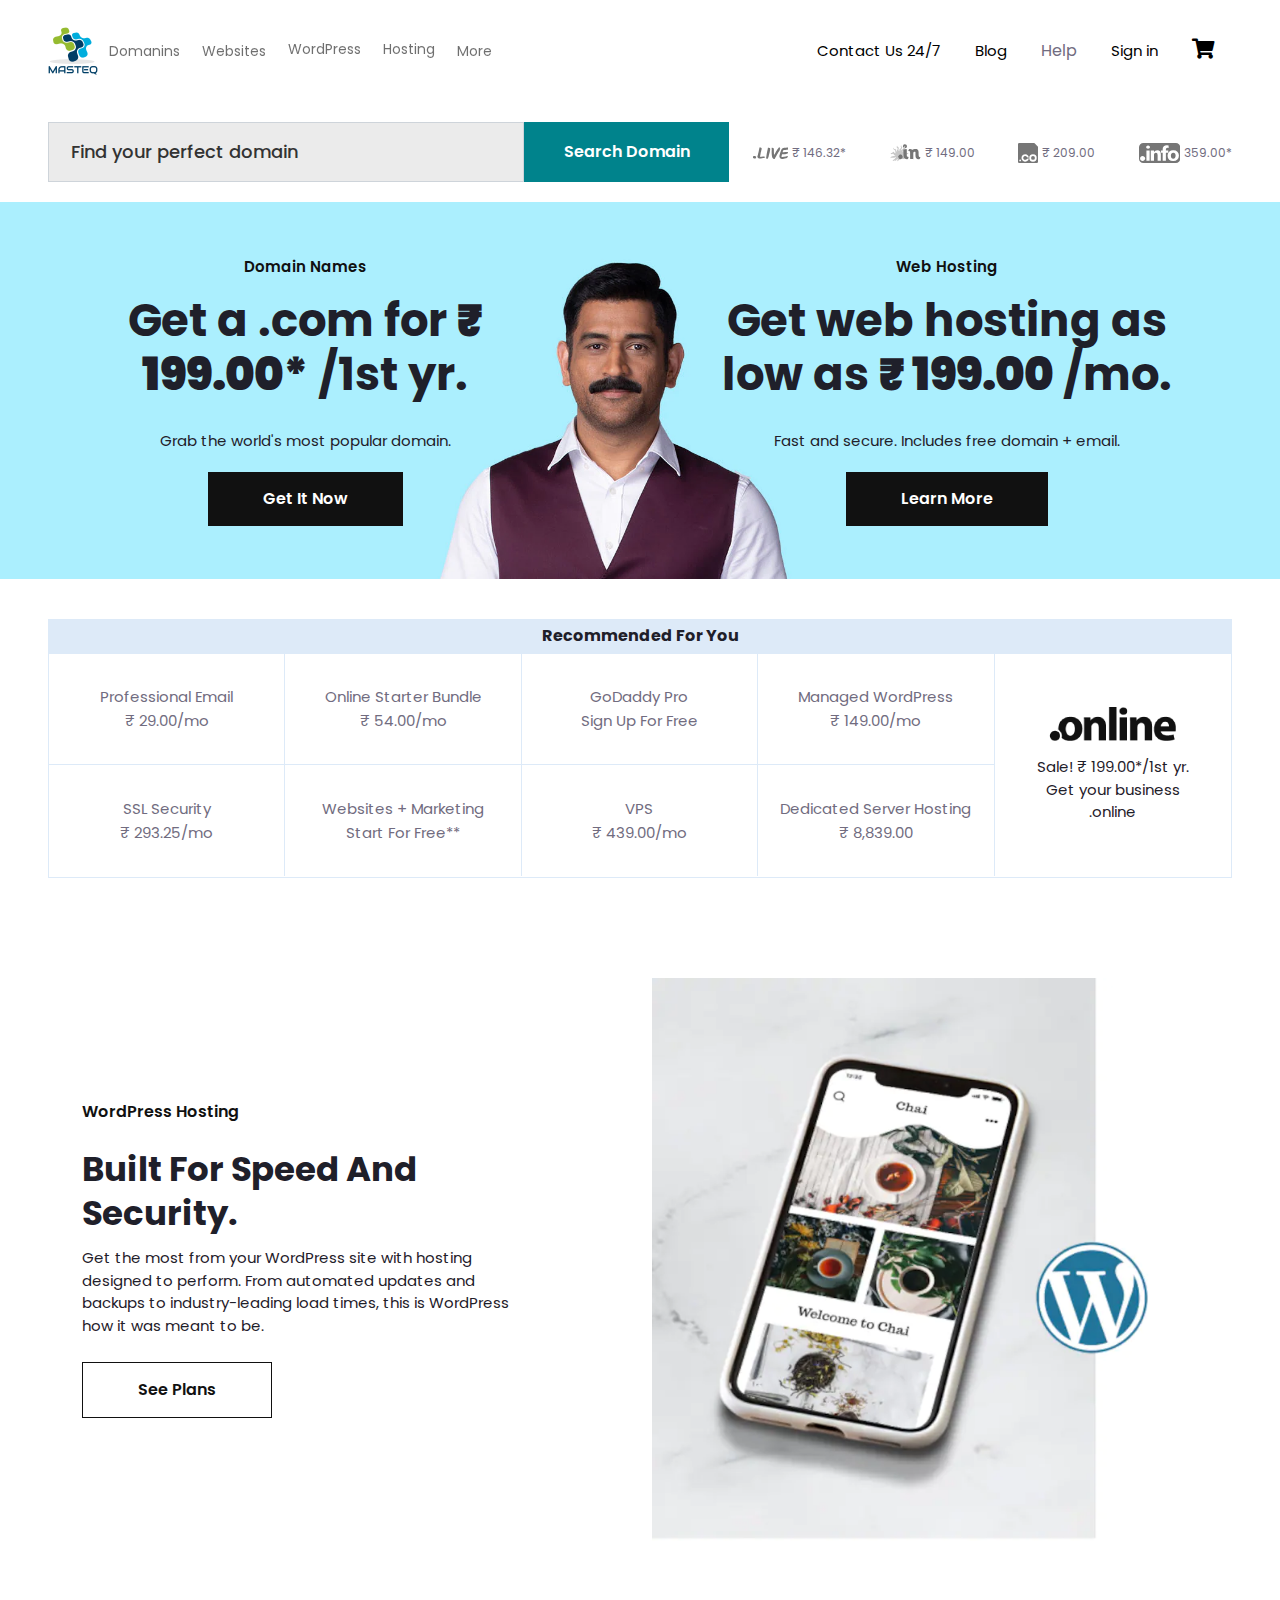
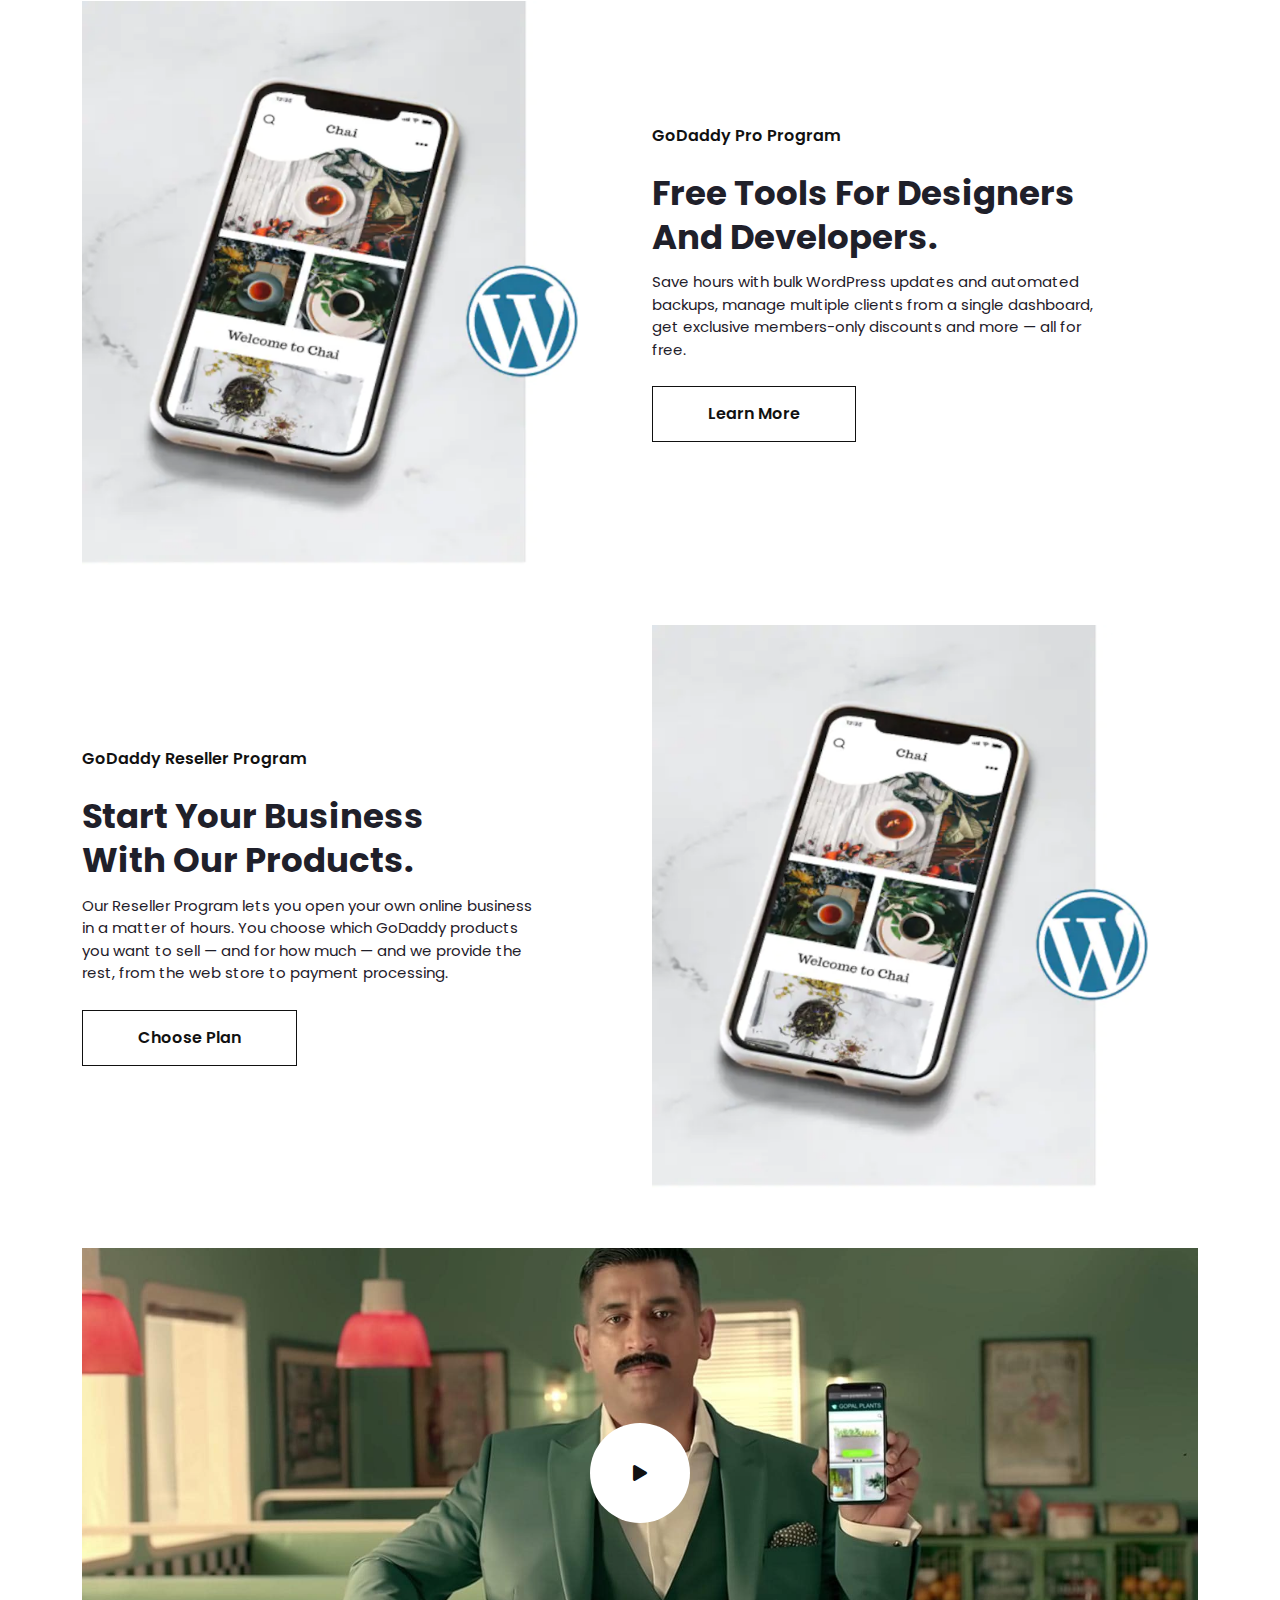
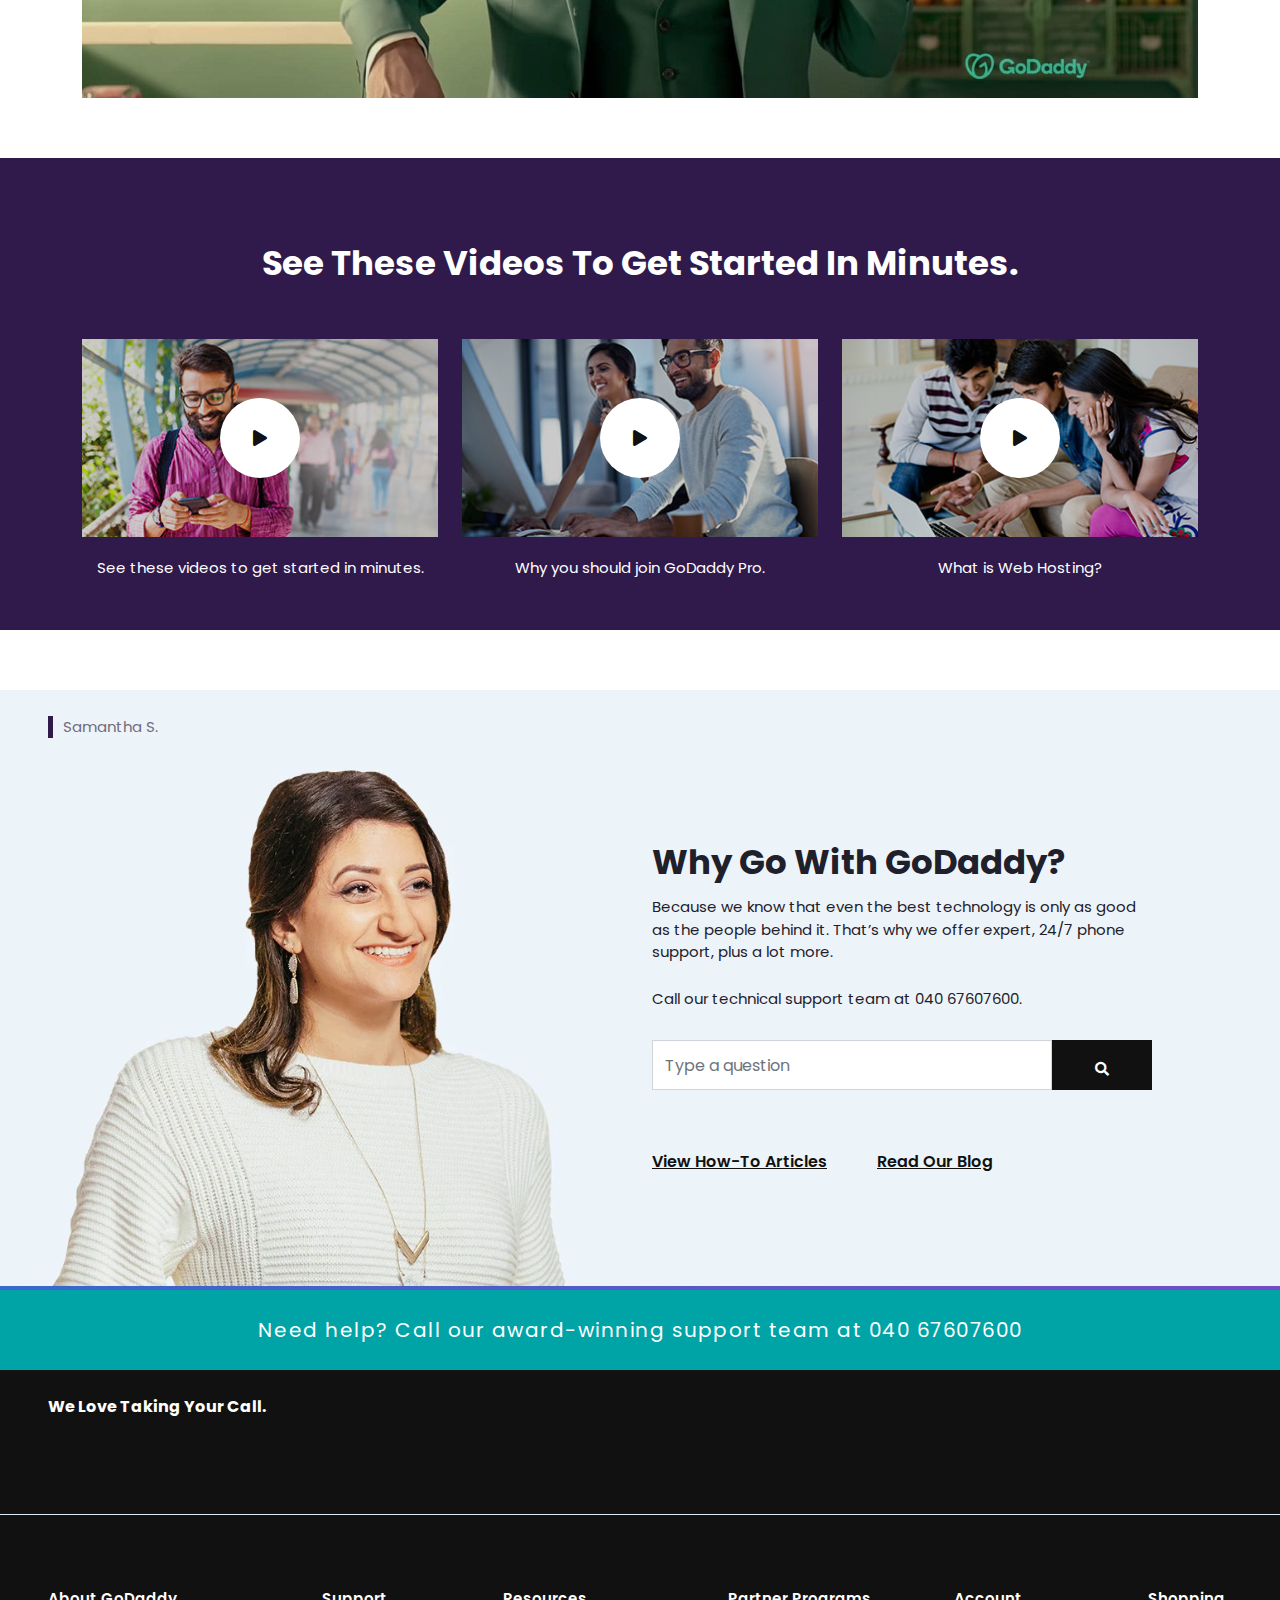
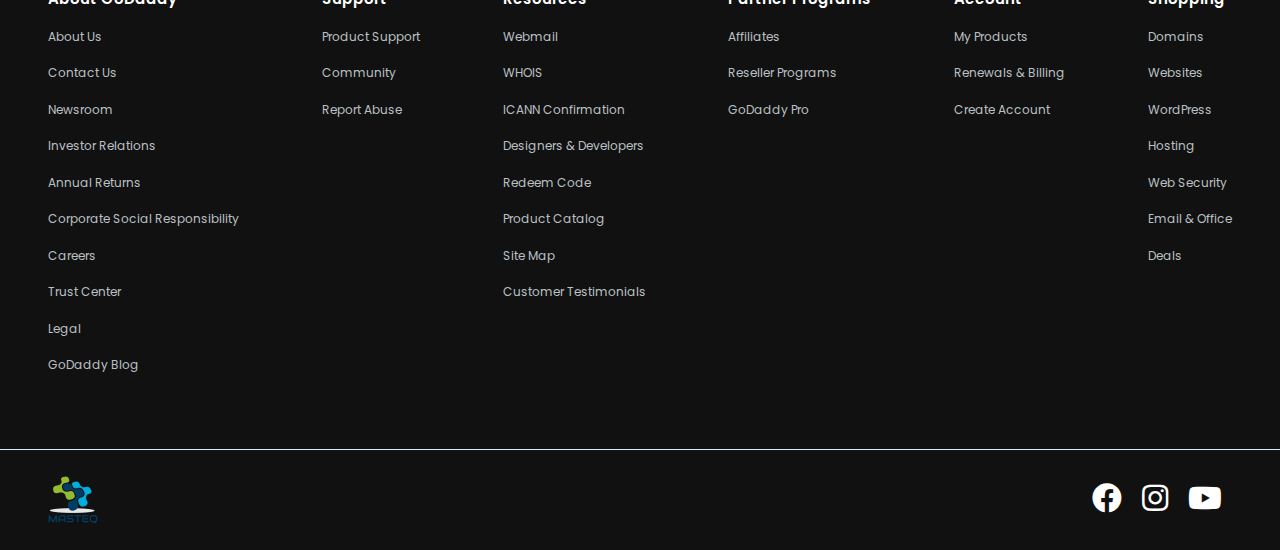
==== commit f6b79169: "1th updates" ====
--- a/index.html
+++ b/index.html
@@ -5,6 +5,7 @@
     <meta http-equiv="X-UA-Compatible" content="IE=edge">
     <meta name="viewport" content="width=device-width, initial-scale=1.0">
     <!-- google fonts -->
+    <link href="https://fonts.googleapis.com/css2?family=Poppins:ital,wght@0,100;0,200;0,300;0,400;0,500;0,600;0,700;0,800;1,100;1,200;1,300;1,400;1,500;1,600;1,700;1,800&display=swap" rel="stylesheet">
     <!-- fontawesome -->
     <link rel="stylesheet" href="assets/css/all.min.css">
     <!-- bootstrap css -->
@@ -28,14 +29,15 @@
                     <div class="header-left">
                         <div class="header-logo d-none d-sm-flex">
                             <a href="#0">
-                                <svg width="10.375rem" height="2.125rem" viewBox="0 0 166 34" class="logo-mark" xmlns="http://www.w3.org/2000/svg">
+                                <!-- <svg width="10.375rem" height="2.125rem" viewBox="0 0 166 34" class="logo-mark" xmlns="http://www.w3.org/2000/svg">
                                     <defs> 
                                     </defs>
                                     <path class="path-mobile" d="M30.824 1.453c-3.713-2.316-8.603-1.77-12.963.972-4.347-2.74-9.239-3.288-12.948-.972C-.955 5.12-1.667 14.564 3.32 22.546c3.677 5.887 9.428 9.335 14.548 9.271 5.119.064 10.87-3.384 14.547-9.27C37.4 14.563 36.692 5.12 30.824 1.452zM6.02 20.863a19.112 19.112 0 01-2.303-5.273 15.067 15.067 0 01-.5-4.97C3.44 7.673 4.64 5.375 6.598 4.15c1.957-1.224 4.544-1.295 7.299-.203.419.169.829.358 1.228.568a22.496 22.496 0 00-3.956 4.754C8.14 14.116 7.215 19.511 8.272 23.81a19.723 19.723 0 01-2.253-2.947zm26.003-5.273a19.158 19.158 0 01-2.302 5.272 19.733 19.733 0 01-2.254 2.954c.946-3.855.303-8.576-2.014-13.005a.583.583 0 00-.837-.228l-7.225 4.515a.59.59 0 00-.188.813l1.06 1.695a.59.59 0 00.814.188l4.683-2.925c.151.454.303.901.416 1.363.442 1.617.611 3.297.5 4.97-.223 2.95-1.424 5.247-3.38 6.471a6.607 6.607 0 01-3.35.97h-.15a6.599 6.599 0 01-3.35-.97c-1.958-1.224-3.159-3.521-3.381-6.472-.11-1.672.058-3.352.5-4.969a19.671 19.671 0 016.03-9.65 15.108 15.108 0 014.241-2.629c2.748-1.092 5.34-1.02 7.298.203 1.958 1.224 3.157 3.522 3.38 6.47a15.105 15.105 0 01-.49 4.964z"></path>
                                     <path class="path-desktop" d="M74.065 12.892c-4.06 0-7.34 3.169-7.34 7.2 0 4.004 3.28 7.121 7.34 7.121 4.086 0 7.366-3.112 7.366-7.12 0-4.03-3.275-7.2-7.366-7.2zm0 10.557c-1.871 0-3.295-1.513-3.295-3.384s1.424-3.407 3.295-3.407c1.898 0 3.322 1.54 3.322 3.412 0 1.87-1.424 3.385-3.322 3.385v-.006zM90.583 7.362h-7.468a.6.6 0 00-.61.612v18.208a.605.605 0 00.61.648h7.468c5.977 0 10.13-3.975 10.13-9.758 0-5.818-4.153-9.71-10.13-9.71zm.177 15.622h-4.087V11.198h4.087c3.308 0 5.588 2.474 5.588 5.866 0 3.336-2.28 5.92-5.588 5.92zm24.82-9.7h-2.809a.633.633 0 00-.582.612v.833c-.64-1.057-2.085-1.835-3.884-1.835-3.503 0-6.783 2.751-6.783 7.145 0 4.37 3.251 7.171 6.755 7.171 1.806 0 3.28-.777 3.92-1.834v.861a.587.587 0 00.582.585h2.808a.571.571 0 00.584-.585V13.896a.594.594 0 00-.592-.612zm-6.533 10.196c-1.86 0-3.256-1.43-3.256-3.412s1.397-3.41 3.256-3.41c1.86 0 3.257 1.426 3.257 3.408 0 1.983-1.395 3.412-3.257 3.412v.002zm22.294-16.118h-2.808a.592.592 0 00-.61.584v6.728c-.648-1.002-2.114-1.78-3.948-1.78-3.476 0-6.7 2.751-6.7 7.145 0 4.37 3.252 7.171 6.755 7.171 1.806 0 3.17-.777 3.92-1.834v.861c0 .322.261.583.583.585h2.808a.57.57 0 00.584-.585V7.95a.57.57 0 00-.584-.588zm-6.532 16.152c-1.852 0-3.237-1.444-3.237-3.448 0-2.003 1.39-3.447 3.237-3.447 1.846 0 3.237 1.444 3.237 3.447 0 2.004-1.384 3.448-3.237 3.448zm22.29-16.152h-2.803a.594.594 0 00-.612.584v6.728c-.64-1.002-2.114-1.78-3.947-1.78-3.477 0-6.7 2.751-6.7 7.145 0 4.37 3.253 7.171 6.755 7.171 1.807 0 3.168-.777 3.92-1.834v.861a.587.587 0 00.584.585h2.803a.568.568 0 00.582-.585V7.95a.568.568 0 00-.582-.588zm-6.532 16.152c-1.853 0-3.237-1.444-3.237-3.448 0-2.003 1.39-3.447 3.237-3.447 1.846 0 3.237 1.444 3.237 3.447 0 2.004-1.38 3.448-3.232 3.448h-.005zm21.906-9.283l-4.19 14.37c-.809 2.556-2.613 4.086-5.421 4.086-1.277 0-2.44-.261-3.35-.782-.531-.303-.971-.58-.971-1.023 0-.275.089-.417.25-.675l.832-1.246c.235-.348.408-.461.66-.461a.96.96 0 01.554.192c.523.339 1.008.63 1.748.63.864 0 1.524-.277 1.88-1.306l.36-1.193h-1.696c-.418 0-.648-.249-.751-.584l-3.75-12.008c-.14-.473-.011-.946.683-.946h2.954c.36 0 .613.123.771.64l2.77 9.67 2.589-9.67c.082-.334.306-.64.75-.64h2.802c.552-.001.719.387.526.946zm-96.806 4.274v7.676a.625.625 0 01-.635.634h-2.317a.623.623 0 01-.634-.634v-2.015c-1.472 1.858-4.03 3.028-6.924 3.028-5.434 0-9.681-4.088-9.681-9.908 0-6.048 4.585-10.217 10.377-10.217 4.276 0 7.694 1.839 9.212 5.537a.843.843 0 01.07.309c0 .175-.116.307-.486.435l-2.706 1.042a.694.694 0 01-.511.009.783.783 0 01-.324-.371c-.971-1.847-2.7-3.1-5.36-3.1-3.45 0-5.922 2.694-5.922 6.188 0 3.387 2.104 6.172 6.02 6.172 2.06 0 3.703-.97 4.469-2.037H57.87a.625.625 0 01-.634-.635v-2.086a.625.625 0 01.634-.634h7.161a.604.604 0 01.635.607z"></path>
                                     <path class="path-tm-desktop" d="M162.55 10.442v-.186c0-.013.004-.026.012-.036a.052.052 0 01.034-.013h1.183c.013 0 .025.005.034.013.009.01.013.023.013.036v.186a.052.052 0 01-.013.034.047.047 0 01-.034.013h-.432v1.167a.05.05 0 01-.048.048h-.224a.044.044 0 01-.032-.014.047.047 0 01-.015-.034v-1.167h-.432a.044.044 0 01-.047-.047zm2.068-.193l.323.75.324-.75a.066.066 0 01.026-.032.087.087 0 01.044-.01h.375a.044.044 0 01.047.046v1.404a.044.044 0 01-.045.047h-.21a.047.047 0 01-.035-.013.042.042 0 01-.013-.034v-1.06l-.348.77a.084.084 0 01-.026.038.08.08 0 01-.043.01h-.172a.078.078 0 01-.042-.01.073.073 0 01-.026-.037l-.346-.77v1.06a.052.052 0 01-.013.033.052.052 0 01-.032.013h-.216a.042.042 0 01-.03-.013.042.042 0 01-.013-.034v-1.404a.044.044 0 01.047-.046h.364c.014 0 .029.003.042.01.009.009.015.02.018.032z"></path>
                                     <path class="path-tm-mobile" d="M27.889 30.386v-.21c0-.015.005-.03.015-.04a.048.048 0 01.038-.015h1.342c.014-.001.028.004.038.015.01.01.016.025.015.04v.21a.051.051 0 01-.015.04.048.048 0 01-.038.014h-.49v1.322a.05.05 0 01-.017.04.051.051 0 01-.038.017h-.253a.055.055 0 01-.038-.017.06.06 0 01-.015-.04V30.44h-.49a.048.048 0 01-.039-.015.051.051 0 01-.015-.04zm2.345-.217l.374.848.375-.848a.073.073 0 01.03-.036.08.08 0 01.05-.012h.4a.051.051 0 01.053.053v1.592a.056.056 0 01-.013.037.05.05 0 01-.037.016h-.24a.055.055 0 01-.038-.016.056.056 0 01-.015-.037v-1.203l-.393.874a.09.09 0 01-.03.04.086.086 0 01-.05.013h-.194a.085.085 0 01-.048-.012.09.09 0 01-.03-.041l-.393-.874v1.203a.05.05 0 01-.015.037.053.053 0 01-.036.016h-.243a.05.05 0 01-.036-.016.056.056 0 01-.015-.037v-1.592a.05.05 0 01.017-.038.047.047 0 01.036-.015h.413a.083.083 0 01.049.012.071.071 0 01.029.036z"></path>
-                                </svg>
+                                </svg> -->
+                                <img src="assets/images/logo/01.png" alt="">
                             </a>
                         </div>
                         <div class="left-menu">
@@ -607,9 +609,10 @@
                     <div class="bottom-left">
                         <div class="footer-logo">
                             <a href="#0">
-                                <svg width="10.375rem" height="2.125rem" viewBox="0 0 166 34" class="logo-mark" xmlns="http://www.w3.org/2000/svg">
+                                <!-- <svg width="10.375rem" height="2.125rem" viewBox="0 0 166 34" class="logo-mark" xmlns="http://www.w3.org/2000/svg">
                                     <path d="M30.824 1.453c-3.713-2.316-8.603-1.77-12.963.972-4.347-2.74-9.239-3.288-12.948-.972C-.955 5.12-1.667 14.564 3.32 22.546c3.677 5.887 9.428 9.335 14.548 9.271 5.119.064 10.87-3.384 14.547-9.27C37.4 14.563 36.692 5.12 30.824 1.452zM6.02 20.863a19.112 19.112 0 01-2.303-5.273 15.067 15.067 0 01-.5-4.97C3.44 7.673 4.64 5.375 6.598 4.15c1.957-1.224 4.544-1.295 7.299-.203.419.169.829.358 1.228.568a22.496 22.496 0 00-3.956 4.754C8.14 14.116 7.215 19.511 8.272 23.81a19.723 19.723 0 01-2.253-2.947zm26.003-5.273a19.158 19.158 0 01-2.302 5.272 19.733 19.733 0 01-2.254 2.954c.946-3.855.303-8.576-2.014-13.005a.583.583 0 00-.837-.228l-7.225 4.515a.59.59 0 00-.188.813l1.06 1.695a.59.59 0 00.814.188l4.683-2.925c.151.454.303.901.416 1.363.442 1.617.611 3.297.5 4.97-.223 2.95-1.424 5.247-3.38 6.471a6.607 6.607 0 01-3.35.97h-.15a6.599 6.599 0 01-3.35-.97c-1.958-1.224-3.159-3.521-3.381-6.472-.11-1.672.058-3.352.5-4.969a19.671 19.671 0 016.03-9.65 15.108 15.108 0 014.241-2.629c2.748-1.092 5.34-1.02 7.298.203 1.958 1.224 3.157 3.522 3.38 6.47a15.105 15.105 0 01-.49 4.964z M74.065 12.892c-4.06 0-7.34 3.169-7.34 7.2 0 4.004 3.28 7.121 7.34 7.121 4.086 0 7.366-3.112 7.366-7.12 0-4.03-3.275-7.2-7.366-7.2zm0 10.557c-1.871 0-3.295-1.513-3.295-3.384s1.424-3.407 3.295-3.407c1.898 0 3.322 1.54 3.322 3.412 0 1.87-1.424 3.385-3.322 3.385v-.006zM90.583 7.362h-7.468a.6.6 0 00-.61.612v18.208a.605.605 0 00.61.648h7.468c5.977 0 10.13-3.975 10.13-9.758 0-5.818-4.153-9.71-10.13-9.71zm.177 15.622h-4.087V11.198h4.087c3.308 0 5.588 2.474 5.588 5.866 0 3.336-2.28 5.92-5.588 5.92zm24.82-9.7h-2.809a.633.633 0 00-.582.612v.833c-.64-1.057-2.085-1.835-3.884-1.835-3.503 0-6.783 2.751-6.783 7.145 0 4.37 3.251 7.171 6.755 7.171 1.806 0 3.28-.777 3.92-1.834v.861a.587.587 0 00.582.585h2.808a.571.571 0 00.584-.585V13.896a.594.594 0 00-.592-.612zm-6.533 10.196c-1.86 0-3.256-1.43-3.256-3.412s1.397-3.41 3.256-3.41c1.86 0 3.257 1.426 3.257 3.408 0 1.983-1.395 3.412-3.257 3.412v.002zm22.294-16.118h-2.808a.592.592 0 00-.61.584v6.728c-.648-1.002-2.114-1.78-3.948-1.78-3.476 0-6.7 2.751-6.7 7.145 0 4.37 3.252 7.171 6.755 7.171 1.806 0 3.17-.777 3.92-1.834v.861c0 .322.261.583.583.585h2.808a.57.57 0 00.584-.585V7.95a.57.57 0 00-.584-.588zm-6.532 16.152c-1.852 0-3.237-1.444-3.237-3.448 0-2.003 1.39-3.447 3.237-3.447 1.846 0 3.237 1.444 3.237 3.447 0 2.004-1.384 3.448-3.237 3.448zm22.29-16.152h-2.803a.594.594 0 00-.612.584v6.728c-.64-1.002-2.114-1.78-3.947-1.78-3.477 0-6.7 2.751-6.7 7.145 0 4.37 3.253 7.171 6.755 7.171 1.807 0 3.168-.777 3.92-1.834v.861a.587.587 0 00.584.585h2.803a.568.568 0 00.582-.585V7.95a.568.568 0 00-.582-.588zm-6.532 16.152c-1.853 0-3.237-1.444-3.237-3.448 0-2.003 1.39-3.447 3.237-3.447 1.846 0 3.237 1.444 3.237 3.447 0 2.004-1.38 3.448-3.232 3.448h-.005zm21.906-9.283l-4.19 14.37c-.809 2.556-2.613 4.086-5.421 4.086-1.277 0-2.44-.261-3.35-.782-.531-.303-.971-.58-.971-1.023 0-.275.089-.417.25-.675l.832-1.246c.235-.348.408-.461.66-.461a.96.96 0 01.554.192c.523.339 1.008.63 1.748.63.864 0 1.524-.277 1.88-1.306l.36-1.193h-1.696c-.418 0-.648-.249-.751-.584l-3.75-12.008c-.14-.473-.011-.946.683-.946h2.954c.36 0 .613.123.771.64l2.77 9.67 2.589-9.67c.082-.334.306-.64.75-.64h2.802c.552-.001.719.387.526.946zm-96.806 4.274v7.676a.625.625 0 01-.635.634h-2.317a.623.623 0 01-.634-.634v-2.015c-1.472 1.858-4.03 3.028-6.924 3.028-5.434 0-9.681-4.088-9.681-9.908 0-6.048 4.585-10.217 10.377-10.217 4.276 0 7.694 1.839 9.212 5.537a.843.843 0 01.07.309c0 .175-.116.307-.486.435l-2.706 1.042a.694.694 0 01-.511.009.783.783 0 01-.324-.371c-.971-1.847-2.7-3.1-5.36-3.1-3.45 0-5.922 2.694-5.922 6.188 0 3.387 2.104 6.172 6.02 6.172 2.06 0 3.703-.97 4.469-2.037H57.87a.625.625 0 01-.634-.635v-2.086a.625.625 0 01.634-.634h7.161a.604.604 0 01.635.607z M162.55 10.442v-.186c0-.013.004-.026.012-.036a.052.052 0 01.034-.013h1.183c.013 0 .025.005.034.013.009.01.013.023.013.036v.186a.052.052 0 01-.013.034.047.047 0 01-.034.013h-.432v1.167a.05.05 0 01-.048.048h-.224a.044.044 0 01-.032-.014.047.047 0 01-.015-.034v-1.167h-.432a.044.044 0 01-.047-.047zm2.068-.193l.323.75.324-.75a.066.066 0 01.026-.032.087.087 0 01.044-.01h.375a.044.044 0 01.047.046v1.404a.044.044 0 01-.045.047h-.21a.047.047 0 01-.035-.013.042.042 0 01-.013-.034v-1.06l-.348.77a.084.084 0 01-.026.038.08.08 0 01-.043.01h-.172a.078.078 0 01-.042-.01.073.073 0 01-.026-.037l-.346-.77v1.06a.052.052 0 01-.013.033.052.052 0 01-.032.013h-.216a.042.042 0 01-.03-.013.042.042 0 01-.013-.034v-1.404a.044.044 0 01.047-.046h.364c.014 0 .029.003.042.01.009.009.015.02.018.032z"></path>
-                                </svg>
+                                </svg> -->
+                                <img src="assets/images/logo/01.png" alt="">
                             </a>
                         </div>
                     </div>
--- a/assets/sass/style.css
+++ b/assets/sass/style.css
@@ -46,7 +46,7 @@
 select,
 textarea {
   color: #716c80;
-  font-family: "Signika", sans-serif;
+  font-family: "Poppins", sans-serif;
   font-size: 1rem;
   font-weight: 400;
   outline: none;
@@ -85,7 +85,7 @@
 h1, h2, h3, h4, h5, h6 {
   color: #1f202a;
   font-weight: 700;
-  font-family: "Signika", sans-serif;
+  font-family: "Poppins", sans-serif;
   line-height: 1.5;
   text-transform: capitalize; }
 
@@ -93,7 +93,7 @@
   color: inherit;
   font-size: inherit;
   font-weight: 700;
-  font-family: "Signika", sans-serif; }
+  font-family: "Poppins", sans-serif; }
 
 @media screen and (min-width: 576px) {
   h1 {
@@ -118,10 +118,10 @@
   margin: 0 0 15px;
   color: #1f202a;
   line-height: 1.5;
-  font-family: "Signika", sans-serif; }
+  font-family: "Poppins", sans-serif; }
 
 span {
-  font-family: "Signika", sans-serif;
+  font-family: "Poppins", sans-serif;
   font-size: 15px; }
 
 a {
@@ -129,7 +129,7 @@
   text-decoration: none;
   display: inline-block;
   outline: none;
-  font-family: "Signika", sans-serif;
+  font-family: "Poppins", sans-serif;
   -webkit-transition: all 0.5s ease;
   -moz-transition: all 0.5s ease;
   transition: all 0.5s ease; }
@@ -627,6 +627,8 @@
       header .header-bg .header-item .header-left .header-logo a i {
         font-size: 30px;
         color: #000; }
+      header .header-bg .header-item .header-left .header-logo a img {
+        height: 50px; }
       @media (max-width: 991px) {
         header .header-bg .header-item .header-left .left-menu {
           --color-module-fg: #111;
@@ -661,7 +663,6 @@
         @media (min-width: 992px) {
           header .header-bg .header-item .header-left .left-menu ul.left-list {
             display: flex;
-            flex-wrap: wrap;
             margin-top: 0; } }
         header .header-bg .header-item .header-left .left-menu ul.left-list li {
           margin: 0 5px; }
@@ -1232,7 +1233,7 @@
           height: 420px; } }
       @media (max-width: 425px) {
         .why-godaddy .section-wrapper .applay-bg {
-          height: 450px; } }
+          height: 480px; } }
     .why-godaddy .section-wrapper .godaddy-content {
       padding: 25px 0;
       text-align: center; }
@@ -1321,11 +1322,17 @@
     padding: 60px 0; }
     footer .footer-middle .footer-item {
       align-items: baseline;
-      justify-content: space-between; }
+      justify-content: flex-start; }
+      @media (min-width: 992px) {
+        footer .footer-middle .footer-item {
+          justify-content: space-between; } }
       footer .footer-middle .footer-item ul.item-list {
-        padding: 0;
+        padding: 12px;
         margin: 0;
         list-style: none; }
+        @media (min-width: 992px) {
+          footer .footer-middle .footer-item ul.item-list {
+            padding: 0; } }
         footer .footer-middle .footer-item ul.item-list li {
           margin: 12.5px 0; }
           footer .footer-middle .footer-item ul.item-list li span.title {
@@ -1347,6 +1354,8 @@
       justify-content: space-between; }
       footer .footer-bottom .bottom-inner .bottom-left .footer-logo a svg path {
         fill: #fff; }
+      footer .footer-bottom .bottom-inner .bottom-left .footer-logo a img {
+        height: 50px; }
       footer .footer-bottom .bottom-inner .bottom-media ul.media-list {
         margin: 0;
         padding: 0;
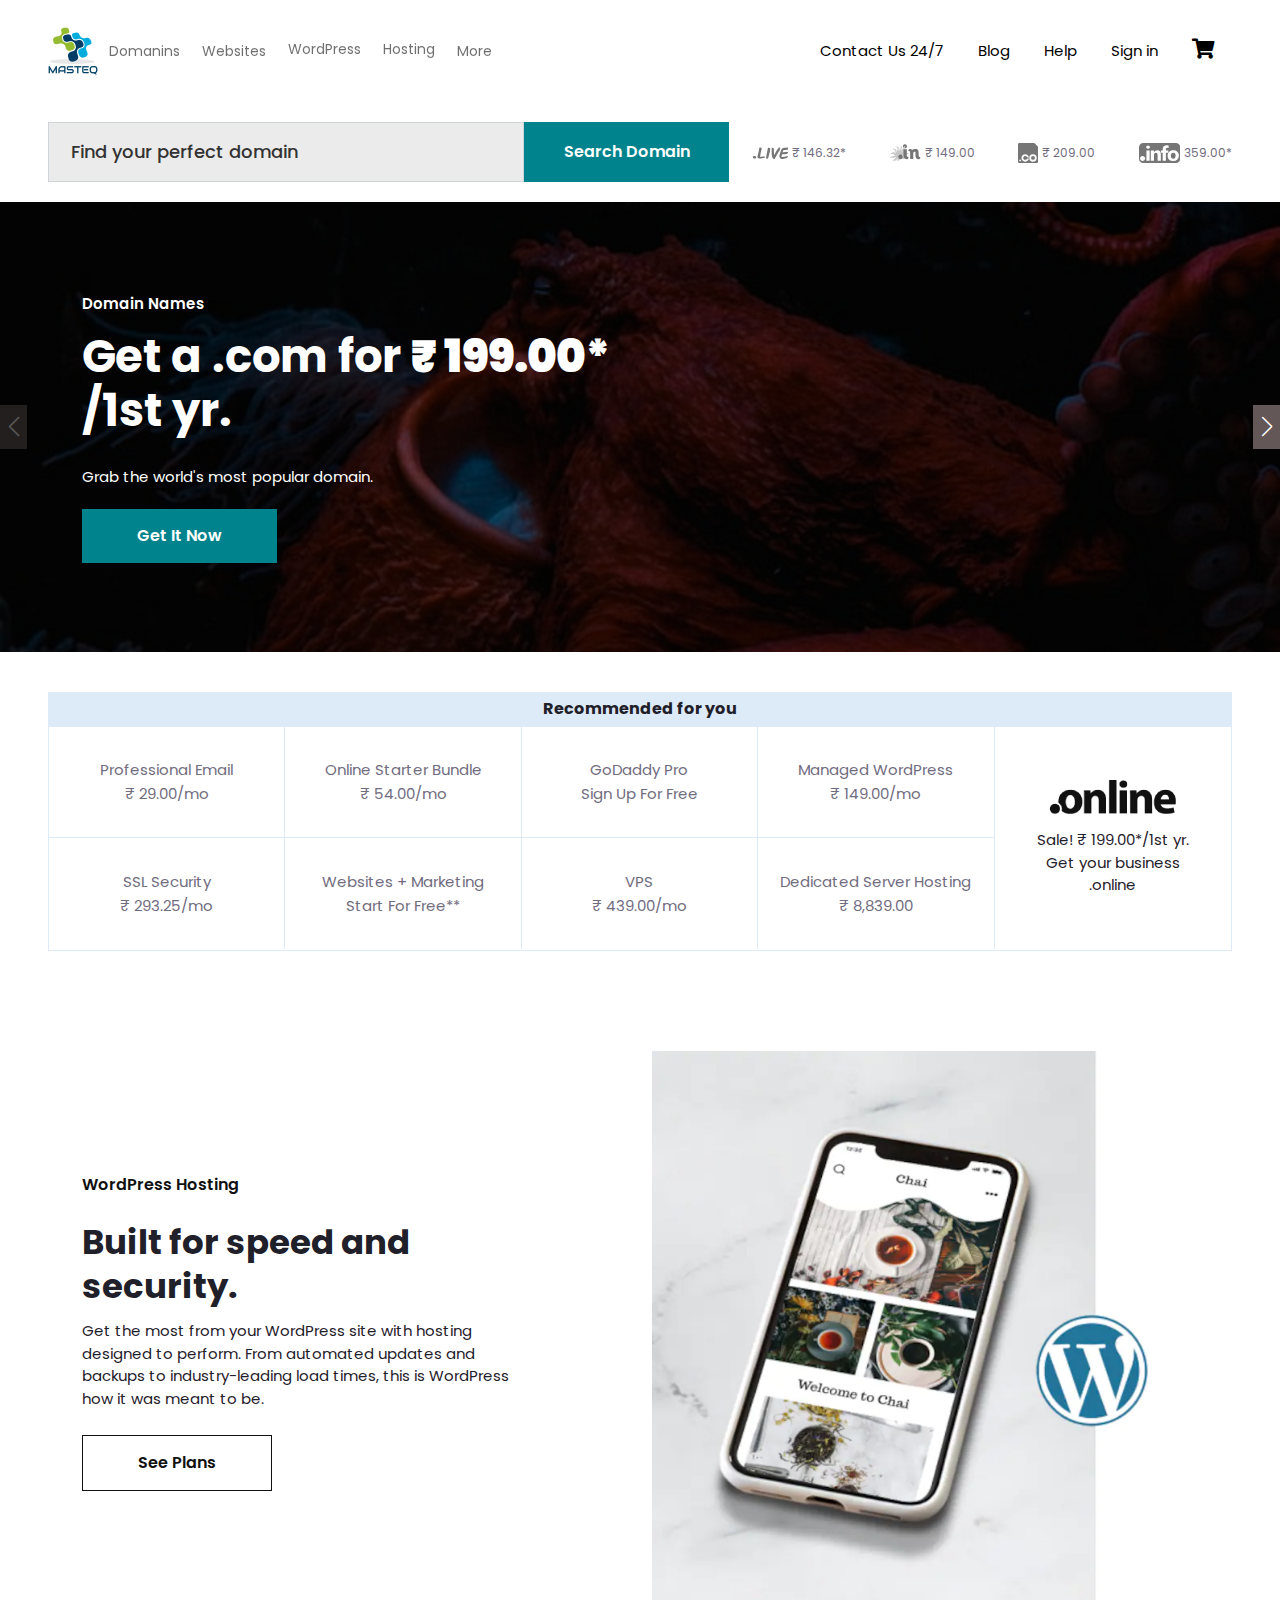
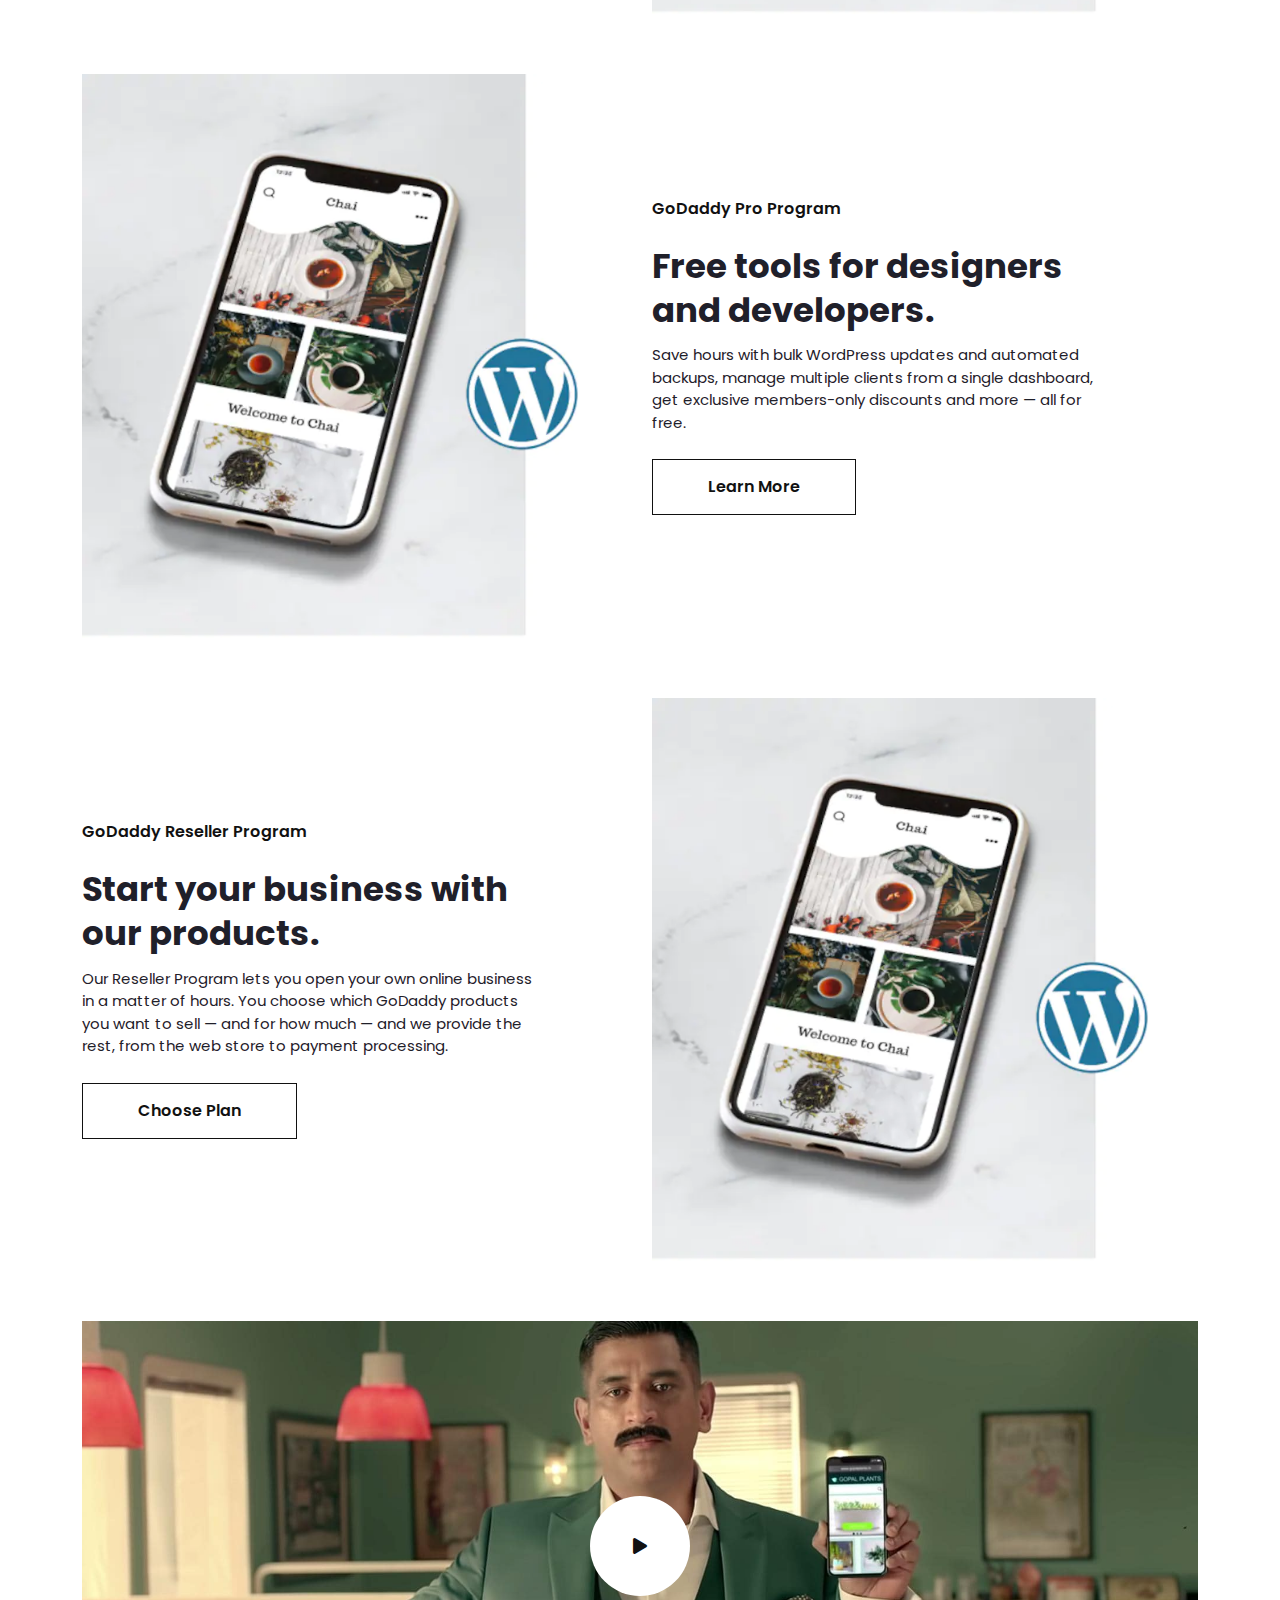
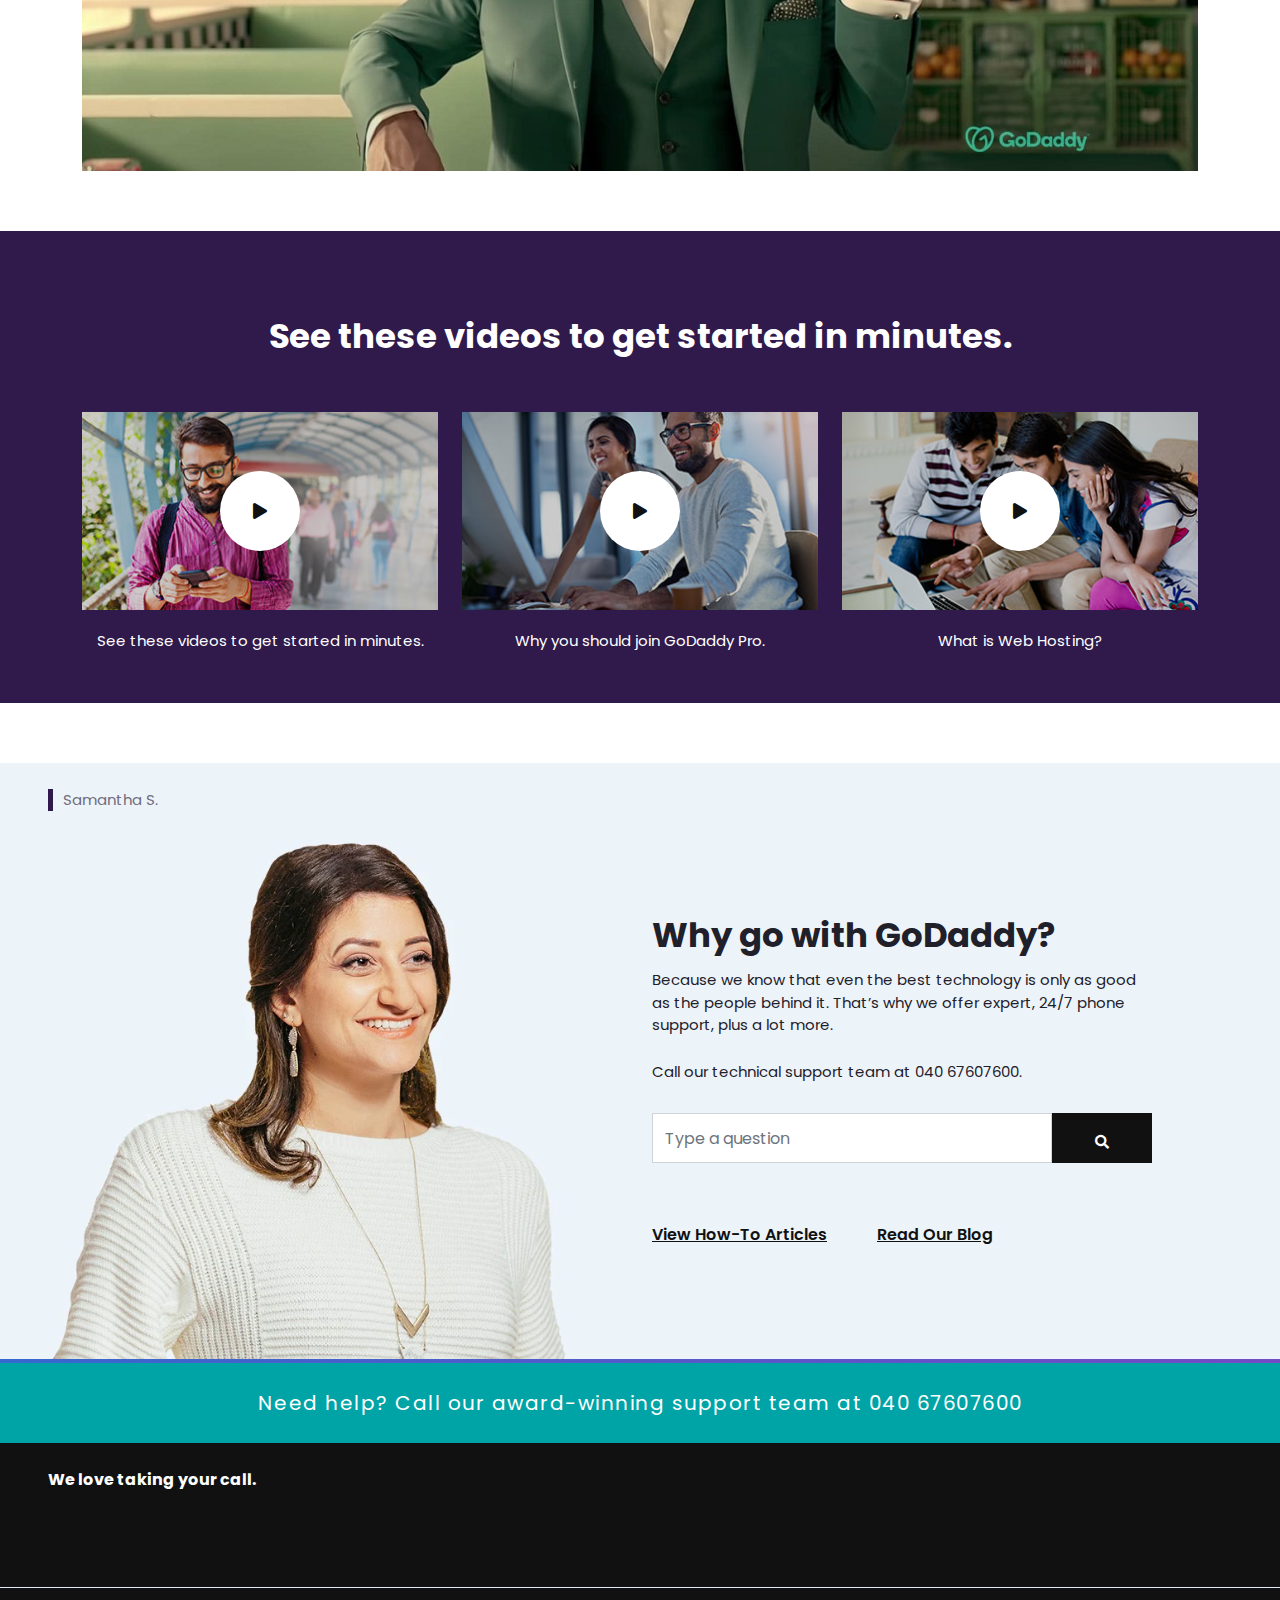
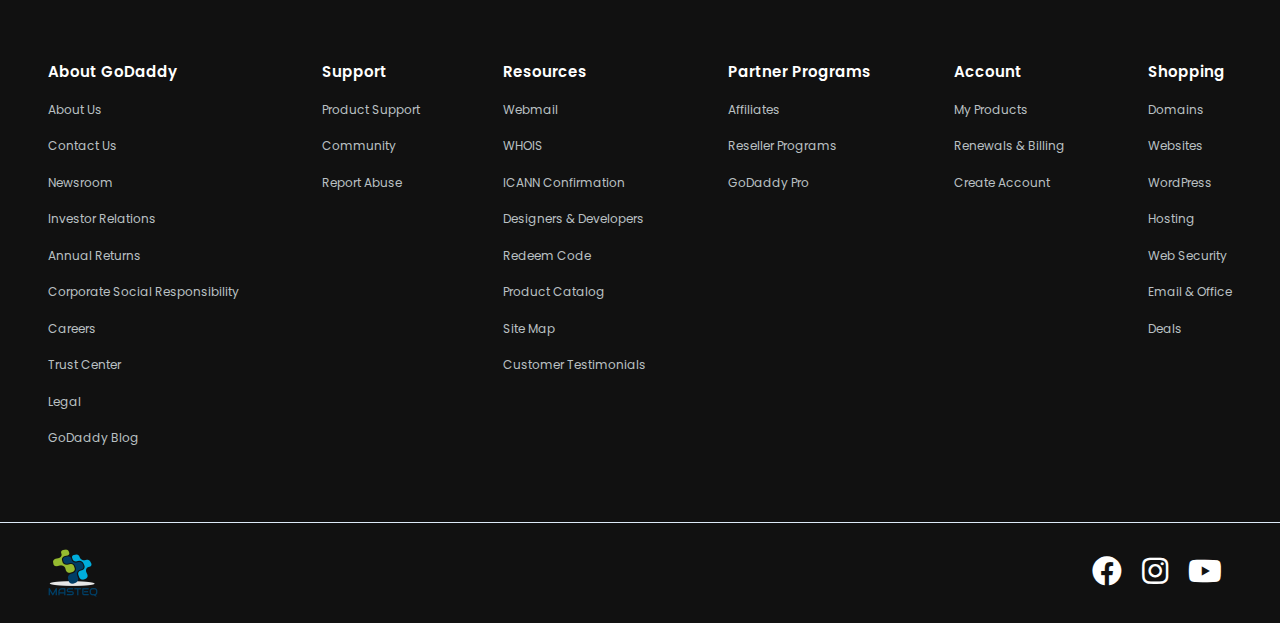
==== commit 7edd7df7: "11th updates" ====
--- a/index.html
+++ b/index.html
@@ -14,10 +14,12 @@
     <link rel="stylesheet" href="assets/css/animate.css">
     <!-- lightcase css -->
     <link rel="stylesheet" href="assets/css/lightcase.css">
+    <!-- swiper css -->
+    <link rel="stylesheet" href="assets/css/swiper.min.css">
     <!-- style css -->
     <link rel="stylesheet" href="assets/sass/style.css">
 
-    <title>Godaddy</title>
+    <title>Masteq</title>
 </head>
 <body>
     
@@ -28,7 +30,7 @@
                 <div class="header-item">
                     <div class="header-left">
                         <div class="header-logo d-none d-sm-flex">
-                            <a href="#0">
+                            <a href="index.html">
                                 <!-- <svg width="10.375rem" height="2.125rem" viewBox="0 0 166 34" class="logo-mark" xmlns="http://www.w3.org/2000/svg">
                                     <defs> 
                                     </defs>
@@ -173,13 +175,13 @@
                                 <a href="#0"><span class="d-none d-lg-block">Blog</span> <span class="d-lg-none"><i class="far fa-question-circle"></i></span></a>
                             </li>
                             <li class="d-none d-lg-block">
-                                <a href="#0"><spanc>Help</span></a>
+                                <a href="#0"><span>Help</span></a>
                             </li>
                             <li>
                                 <a href="#0"><span class="d-none d-lg-block">Sign in</span><span class="d-lg-none"><i class="fa fa-user"></i></span></a>
                             </li>
                             <li>
-                                <a href="#0"><span><i class="fa fa-shopping-cart"></i></span></a>
+                                <a href="check-out.html"><span><i class="fa fa-shopping-cart"></i></span></a>
                             </li>
                         </ul>
                     </div>
@@ -244,20 +246,49 @@
     
     <!-- banner area start -->
     <section class="banner-area">
-        <div class="container">
-            <div class="content-positon">
-                <div class="content-left">
-                    <span>Domain Names</span>
-                    <h3>Get a .com for <strong>₹ 199.00*</strong> /1st yr.</h3>
-                    <p>Grab the world's most popular domain.</p>
-                    <button type="button" class="btn"><span>Get It Now <i class="fa fa-arrow-right"></i></span></button>
-                </div>
-                <div class="content-right">
-                    <span>Web Hosting</span>
-                    <h3>Get web hosting as low as <strong>₹ 199.00</strong> /mo.</h3>
-                    <p>Fast and secure. Includes free domain + email.</p>
-                    <button type="button" class="btn"><span>Learn More <i class="fa fa-arrow-right"></i></span></button>
-                </div>
+        <div class="container-fluid p-0">
+            <div class="banner-slider">
+                <div class="swiper-wrapper">
+                    <div class="swiper-slide" style="background-image: url(assets/images/banner/slider/01.jpg);">
+                        <div class="banner-content">
+                            <div class="container">
+                                    <div class="content-position">
+                                    <span>Domain Names</span>
+                                    <h3>Get a .com for <strong>₹ 199.00*</strong> /1st yr.</h3>
+                                    <p>Grab the world's most popular domain.</p>
+                                    <button type="button" class="btn"><span>Get It Now <i class="fa fa-arrow-right"></i></span></button>
+                                </div>
+                            </div>
+                        </div>
+                    </div>
+                    <div class="swiper-slide" style="background-image: url(assets/images/banner/slider/02.jpg);">
+                        <div class="banner-content">
+                            <div class="container">
+                                    <div class="content-position">
+                                    <span>Domain Names</span>
+                                    <h3>Get a .com for <strong>₹ 199.00*</strong> /1st yr.</h3>
+                                    <p>Grab the world's most popular domain.</p>
+                                    <button type="button" class="btn"><span>Get It Now <i class="fa fa-arrow-right"></i></span></button>
+                                </div>
+                            </div>
+                        </div>
+                    </div>
+                    <div class="swiper-slide" style="background-image: url(assets/images/banner/slider/03.jpg);">
+                        <div class="banner-content">
+                            <div class="container">
+                                    <div class="content-position">
+                                    <span>Domain Names</span>
+                                    <h3>Get a .com for <strong>₹ 199.00*</strong> /1st yr.</h3>
+                                    <p>Grab the world's most popular domain.</p>
+                                    <button type="button" class="btn"><span>Get It Now <i class="fa fa-arrow-right"></i></span></button>
+                                </div>
+                            </div>
+                        </div>
+                    </div>
+                </div>
+                <!-- Add Navigation -->
+                <div class="swiper-button-prev swiper-button-white"></div>
+                <div class="swiper-button-next swiper-button-white"></div>
             </div>
         </div>
     </section>
@@ -636,6 +667,7 @@
     <script src="assets/js/bootstrap.min.js"></script>
     <script src="assets/js/wow.min.js"></script>
     <script src="assets/js/lightcase.js"></script>
+    <script src="assets/js/swiper.min.js"></script>
     <script src="assets/js/function.js"></script>
 </body>
 </html>--- a/assets/sass/style.css
+++ b/assets/sass/style.css
@@ -86,8 +86,7 @@
   color: #1f202a;
   font-weight: 700;
   font-family: "Poppins", sans-serif;
-  line-height: 1.5;
-  text-transform: capitalize; }
+  line-height: 1.5; }
 
 h1 > a, h2 > a, h3 > a, h4 > a, h5 > a, h6 > a {
   color: inherit;
@@ -517,13 +516,16 @@
   border-radius: 5px; }
 
 /*======= all scrollbar css =====*/
-.post-item .post-text.style-one, header .header-bg .header-item, header .header-bg .header-item .header-left, header .header-bg .header-item .header-left .left-menu ul.left-list li .menu-rwo .menu-colum, header .header-bg .header-item .right-menu ul.right-list, .banner-area .content-positon, .navigation-search .search-content, .navigation-search .domain-price ul.price-list, .recommended-area .section-wrapper .reccommended-item, .recommended-area .section-wrapper .reccommended-item ul.item-list, .why-godaddy .section-wrapper, .why-godaddy .section-wrapper .godaddy-content .go-search, .why-godaddy .section-wrapper .godaddy-content .art-link ul.link-list, footer .footer-middle .footer-item, footer .footer-bottom .bottom-inner, footer .footer-bottom .bottom-inner .bottom-media ul.media-list {
+.post-item .post-text.style-one, header .header-bg .header-item, header .header-bg .header-item .header-left, header .header-bg .header-item .header-left .left-menu ul.left-list li .menu-rwo .menu-colum, header .header-bg .header-item .right-menu ul.right-list, .banner-area .banner-slider .swiper-wrapper .swiper-slide .banner-content, .navigation-search .search-content, .navigation-search .domain-price ul.price-list, .product-banner .banner-header ul.header-list, .page-header .pagerheader-menu ul.menu-list, .recommended-area .section-wrapper .reccommended-item, .recommended-area .section-wrapper .reccommended-item ul.item-list, .why-godaddy .section-wrapper, .why-godaddy .section-wrapper .godaddy-content .go-search, .why-godaddy .section-wrapper .godaddy-content .art-link ul.link-list, footer .footer-middle .footer-item, footer .footer-bottom .bottom-inner, footer .footer-bottom .bottom-inner .bottom-media ul.media-list, .check-out #validation .card .card-content .card-body form fieldset .busket .busket-table .domain-info ul.info-list li, .check-out #validation .card .card-content .card-body form fieldset .busket .busket-table .card-status, .check-out #validation .card .card-content .card-body form fieldset .busket .busket-table .total-price .price-inner, .check-out #validation .card .card-content .card-body form fieldset .create-accout .account-inner .create-social ul.media-list, .empty-busket .section-wrapper .busket-content .inner-search .search-domain, body.login-bg .login-auth .login-card .card-body .form-footer .media-list, .purchase-area .section-wrapper .tab-content .tab-pane .manage-billing .billing-header, .purchase-area .section-wrapper .tab-content .tab-pane .manage-billing .billing-header .header-left ul.left-list, .purchase-area .section-wrapper .tab-content .tab-pane .payment-confirm, .edit-profile .section-wrapper .edit-form form .input-group .input-sellect {
   display: flex;
   flex-wrap: wrap; }
 
-.banner-area::after, .why-godaddy::after, .why-godaddy .section-header span::before {
+.banner-area .banner-slider .swiper-wrapper .swiper-slide::after, .why-godaddy::after, .why-godaddy .section-header span::before {
   position: absolute;
   content: ''; }
+
+.about-contact .section-wrapper .about-form {
+  box-shadow: 0 5px 10px 0 rgba(55, 70, 66, 0.12); }
 
 .btn-facebook {
   background: #3b5998; }
@@ -854,106 +856,78 @@
             header .header-bg .header-item .right-menu ul.right-list li a span i {
               color: #000;
               font-size: 20px; }
+  header .header-bg.style-one {
+    background: #e8c011; }
 
 .banner-area {
-  padding: 53px 0;
-  position: relative;
-  background-size: cover;
-  background-position: center; }
-  @media (min-width: 576px) {
-    .banner-area {
-      background-image: url(../../assets/images/banner/01.jpg); } }
-  .banner-area::after {
-    top: 0;
-    left: 0;
-    right: 0;
-    height: 60%;
-    width: 100%;
+  position: relative; }
+  .banner-area .banner-slider .swiper-wrapper .swiper-slide {
+    min-height: 450px;
+    position: relative;
     background-size: cover;
-    background-position: center bottom;
-    background-repeat: no-repeat;
-    background-image: url(../../assets/images/banner/02.jpg); }
-    @media (min-width: 576px) {
-      .banner-area::after {
-        content: none; } }
-  .banner-area .content-positon {
-    width: 100%;
-    align-items: center;
-    position: relative;
-    z-index: 1;
-    justify-content: space-between; }
+    background-position: center; }
+    .banner-area .banner-slider .swiper-wrapper .swiper-slide::after {
+      top: 0;
+      right: 0;
+      left: 0;
+      bottom: 0;
+      width: 100%;
+      height: 100%;
+      background: rgba(0, 0, 0, 0.6); }
+    .banner-area .banner-slider .swiper-wrapper .swiper-slide .banner-content {
+      align-items: center;
+      min-height: 450px;
+      text-align: center;
+      justify-content: center; }
+      @media (min-width: 768px) {
+        .banner-area .banner-slider .swiper-wrapper .swiper-slide .banner-content {
+          text-align: left;
+          justify-content: flex-start; } }
+      .banner-area .banner-slider .swiper-wrapper .swiper-slide .banner-content .content-position {
+        position: relative;
+        z-index: 999;
+        width: 100%; }
+        @media (min-width: 768px) {
+          .banner-area .banner-slider .swiper-wrapper .swiper-slide .banner-content .content-position {
+            width: 50%; } }
+        .banner-area .banner-slider .swiper-wrapper .swiper-slide .banner-content .content-position span {
+          font-weight: 600;
+          color: #fff;
+          padding-bottom: 15px;
+          display: inline-block; }
+        .banner-area .banner-slider .swiper-wrapper .swiper-slide .banner-content .content-position h3 {
+          line-height: 1.2;
+          font-weight: 700;
+          color: #fff;
+          text-transform: none; }
+          @media (min-width: 576px) {
+            .banner-area .banner-slider .swiper-wrapper .swiper-slide .banner-content .content-position h3 {
+              font-size: 32px; } }
+          @media (min-width: 992px) {
+            .banner-area .banner-slider .swiper-wrapper .swiper-slide .banner-content .content-position h3 {
+              font-size: 45px; } }
+        .banner-area .banner-slider .swiper-wrapper .swiper-slide .banner-content .content-position p {
+          margin: 0;
+          color: #fff;
+          padding: 20px 0; }
+        .banner-area .banner-slider .swiper-wrapper .swiper-slide .banner-content .content-position button.btn {
+          padding: 15px 55px;
+          border-radius: 0;
+          background: #00838C; }
+          .banner-area .banner-slider .swiper-wrapper .swiper-slide .banner-content .content-position button.btn span {
+            padding-bottom: 0;
+            color: #fff; }
+  .banner-area .banner-slider .swiper-button-prev, .banner-area .banner-slider .swiper-button-next {
+    background: #635757; }
     @media (max-width: 575px) {
-      .banner-area .content-positon {
-        display: block; } }
-    .banner-area .content-positon .content-left {
-      text-align: center;
-      width: 100%; }
-      @media (min-width: 576px) {
-        .banner-area .content-positon .content-left {
-          width: 40%; } }
-      .banner-area .content-positon .content-left span {
-        font-weight: 600;
-        color: #111;
-        padding-bottom: 15px;
-        display: inline-block; }
-      .banner-area .content-positon .content-left h3 {
-        line-height: 1.2;
-        font-weight: 700;
-        text-transform: none; }
-        @media (min-width: 576px) {
-          .banner-area .content-positon .content-left h3 {
-            font-size: 32px; } }
-        @media (min-width: 992px) {
-          .banner-area .content-positon .content-left h3 {
-            font-size: 45px; } }
-      .banner-area .content-positon .content-left p {
-        margin: 0;
-        padding: 20px 0; }
-      .banner-area .content-positon .content-left button.btn {
-        padding: 15px 55px;
-        border-radius: 0; }
-        @media (max-width: 575px) {
-          .banner-area .content-positon .content-left button.btn {
-            margin-top: 250px; } }
-        .banner-area .content-positon .content-left button.btn span {
-          padding-bottom: 0;
-          color: #fff; }
-    .banner-area .content-positon .content-right {
-      text-align: center;
-      width: 100%;
-      margin-top: 70px;
-      padding: 15px 0;
-      background: #f5f5f5; }
-      @media (min-width: 576px) {
-        .banner-area .content-positon .content-right {
-          width: 45%;
-          margin-top: 0;
-          padding: 0;
-          background: transparent; } }
-      .banner-area .content-positon .content-right span {
-        font-weight: 600;
-        color: #111;
-        padding-bottom: 15px;
-        display: inline-block; }
-      .banner-area .content-positon .content-right h3 {
-        line-height: 1.2;
-        font-weight: 700;
-        text-transform: none; }
-        @media (min-width: 576px) {
-          .banner-area .content-positon .content-right h3 {
-            font-size: 32px; } }
-        @media (min-width: 992px) {
-          .banner-area .content-positon .content-right h3 {
-            font-size: 45px; } }
-      .banner-area .content-positon .content-right p {
-        margin: 0;
-        padding: 20px 0; }
-      .banner-area .content-positon .content-right button.btn {
-        padding: 15px 55px;
-        border-radius: 0; }
-        .banner-area .content-positon .content-right button.btn span {
-          padding-bottom: 0;
-          color: #fff; }
+      .banner-area .banner-slider .swiper-button-prev, .banner-area .banner-slider .swiper-button-next {
+        display: none; } }
+    .banner-area .banner-slider .swiper-button-prev::after, .banner-area .banner-slider .swiper-button-next::after {
+      font-size: 20px; }
+  .banner-area .banner-slider .swiper-button-prev {
+    left: 0; }
+  .banner-area .banner-slider .swiper-button-next {
+    right: 0; }
 
 .navigation-search {
   padding: 20px 0; }
@@ -1001,6 +975,136 @@
     justify-content: space-between; }
     .navigation-search .domain-price ul.price-list li a span.price {
       font-size: 12px; }
+
+.product-banner {
+  position: relative;
+  min-height: 600px;
+  padding: 40px 0;
+  background-size: cover;
+  background-position: center;
+  background-image: url(../../assets/images/banner/04.jpg); }
+  @media (min-width: 576px) {
+    .product-banner {
+      padding: 0;
+      display: flex;
+      align-items: center;
+      background-image: url(../../assets/images/banner/03.jpg); } }
+  .product-banner .banner-header {
+    position: absolute;
+    top: 10px;
+    left: 10px;
+    opacity: 0; }
+    @media (min-width: 576px) {
+      .product-banner .banner-header {
+        opacity: 1;
+        left: 40px; } }
+    .product-banner .banner-header ul.header-list {
+      margin: 0;
+      padding: 0;
+      list-style: none;
+      align-items: center;
+      justify-content: flex-start; }
+      .product-banner .banner-header ul.header-list li {
+        margin: 5px 10px; }
+        .product-banner .banner-header ul.header-list li:nth-child(1) {
+          padding-right: 15px;
+          border-right: 1px solid #111; }
+        .product-banner .banner-header ul.header-list li strong {
+          color: #111; }
+  .product-banner .banner-position {
+    display: block;
+    align-items: center;
+    justify-content: center; }
+    @media (min-width: 576px) {
+      .product-banner .banner-position {
+        display: flex;
+        flex-wrap: wrap; } }
+    .product-banner .banner-position .content-text {
+      width: 100%;
+      text-align: center; }
+      @media (min-width: 576px) {
+        .product-banner .banner-position .content-text {
+          text-align: left;
+          width: calc(100% - 50%); } }
+      .product-banner .banner-position .content-text span {
+        color: #111;
+        font-size: 18px; }
+      .product-banner .banner-position .content-text h3 {
+        margin: auto;
+        line-height: 1.3; }
+        @media (min-width: 576px) {
+          .product-banner .banner-position .content-text h3 {
+            font-size: 40px;
+            max-width: 500px;
+            margin-left: 0; } }
+      .product-banner .banner-position .content-text ul.item-list {
+        margin: 0;
+        padding: 30px 0 20px;
+        list-style: none; }
+        .product-banner .banner-position .content-text ul.item-list li {
+          margin-bottom: 10px; }
+          .product-banner .banner-position .content-text ul.item-list li span {
+            font-size: 16px; }
+            .product-banner .banner-position .content-text ul.item-list li span i {
+              margin-right: 10px; }
+      .product-banner .banner-position .content-text button.btn span {
+        color: #fff; }
+    .product-banner .banner-position .content-empty {
+      width: 100%;
+      min-height: 280px; }
+      @media (min-width: 576px) {
+        .product-banner .banner-position .content-empty {
+          width: 50%; } }
+      @media (min-width: 768px) {
+        .product-banner .banner-position .content-empty {
+          min-height: 400px; } }
+
+.page-header {
+  padding: 20px 0;
+  border-top: 1px solid #EBEBEB; }
+  .page-header .pagerheader-menu ul.menu-list {
+    padding: 0;
+    margin: 0;
+    justify-content: flex-start; }
+    .page-header .pagerheader-menu ul.menu-list li {
+      margin: 5px;
+      list-style: none; }
+      .page-header .pagerheader-menu ul.menu-list li:first-child {
+        margin-right: 12px; }
+      .page-header .pagerheader-menu ul.menu-list li a {
+        text-decoration: none;
+        transition: all 0.3s ease-in; }
+        .page-header .pagerheader-menu ul.menu-list li a:hover {
+          color: #00a4a6; }
+
+.contact-banner {
+  padding: 60px 0;
+  background-size: cover;
+  background-position: center;
+  background-image: url(../../assets/images/banner/cont.png); }
+  .contact-banner .banner-content h3 {
+    font-weight: 400;
+    color: #fff; }
+  .contact-banner .banner-content h4 {
+    margin: 0;
+    font-weight: 500;
+    color: #fff; }
+    @media (min-width: 576px) {
+      .contact-banner .banner-content h4 {
+        font-size: 30px; } }
+  .contact-banner .banner-content h2 {
+    margin: 0;
+    line-height: 1;
+    font-weight: 300;
+    color: #fff; }
+  .contact-banner .banner-content span {
+    color: #fff;
+    display: block; }
+  .contact-banner .banner-content p {
+    margin: 0;
+    font-size: 14px;
+    padding-top: 30px;
+    color: #fff; }
 
 .recommended-area {
   padding: 40px 0; }
@@ -1369,4 +1473,583 @@
               font-size: 30px;
               color: #fff; }
 
+.check-out {
+  padding-top: 80px;
+  background: #f5f7f8; }
+  .check-out #validation .card {
+    box-shadow: none;
+    background: none; }
+    .check-out #validation .card .card-header {
+      padding-bottom: 15px; }
+      .check-out #validation .card .card-header h3.card-title {
+        font-size: 30px; }
+    .check-out #validation .card .card-content .card-body {
+      padding: 0; }
+      .check-out #validation .card .card-content .card-body form fieldset {
+        margin-top: 40px; }
+        .check-out #validation .card .card-content .card-body form fieldset .busket {
+          margin: auto;
+          width: 100%;
+          padding: 20px;
+          border-radius: 5px;
+          border: 1px solid #bac0c3;
+          background: #fff; }
+          @media (min-width: 576px) {
+            .check-out #validation .card .card-content .card-body form fieldset .busket {
+              max-width: 750px; } }
+          .check-out #validation .card .card-content .card-body form fieldset .busket .busket-table .table-responsive .table tbody tr th {
+            min-width: 80px; }
+          .check-out #validation .card .card-content .card-body form fieldset .busket .busket-table .table-responsive .table tbody tr td {
+            min-width: 200px; }
+          .check-out #validation .card .card-content .card-body form fieldset .busket .busket-table .domain-info {
+            border-radius: 5px;
+            border: 1px solid #bac0c3; }
+            .check-out #validation .card .card-content .card-body form fieldset .busket .busket-table .domain-info ul.info-list {
+              padding: 15px;
+              margin: 0;
+              list-style: none;
+              border-bottom: 1px solid #bac0c3; }
+              .check-out #validation .card .card-content .card-body form fieldset .busket .busket-table .domain-info ul.info-list li {
+                justify-content: space-between; }
+                .check-out #validation .card .card-content .card-body form fieldset .busket .busket-table .domain-info ul.info-list li span.dom-title {
+                  font-weight: 600;
+                  color: #111; }
+                .check-out #validation .card .card-content .card-body form fieldset .busket .busket-table .domain-info ul.info-list li span.price {
+                  color: #09757a;
+                  font-weight: 600; }
+                .check-out #validation .card .card-content .card-body form fieldset .busket .busket-table .domain-info ul.info-list li span.d-ico i {
+                  font-weight: 900;
+                  color: #111; }
+                .check-out #validation .card .card-content .card-body form fieldset .busket .busket-table .domain-info ul.info-list li select {
+                  margin: 10px 0;
+                  padding: 5px 10px;
+                  border: 1px solid #111; }
+            .check-out #validation .card .card-content .card-body form fieldset .busket .busket-table .domain-info .info-des {
+              display: block; }
+              @media (min-width: 576px) {
+                .check-out #validation .card .card-content .card-body form fieldset .busket .busket-table .domain-info .info-des {
+                  display: flex;
+                  flex-wrap: wrap; } }
+              .check-out #validation .card .card-content .card-body form fieldset .busket .busket-table .domain-info .info-des .des-text {
+                padding: 40px 10px;
+                background: #ffeea9;
+                width: 100%; }
+                @media (min-width: 576px) {
+                  .check-out #validation .card .card-content .card-body form fieldset .busket .busket-table .domain-info .info-des .des-text {
+                    width: calc(100% - 60%); } }
+                .check-out #validation .card .card-content .card-body form fieldset .busket .busket-table .domain-info .info-des .des-text p {
+                  margin: 0;
+                  font-size: 14px; }
+              .check-out #validation .card .card-content .card-body form fieldset .busket .busket-table .domain-info .info-des .des-intro {
+                width: 100%;
+                position: relative;
+                padding: 20px 15px; }
+                @media (min-width: 576px) {
+                  .check-out #validation .card .card-content .card-body form fieldset .busket .busket-table .domain-info .info-des .des-intro {
+                    width: 60%; } }
+                .check-out #validation .card .card-content .card-body form fieldset .busket .busket-table .domain-info .info-des .des-intro span {
+                  color: #09757a;
+                  display: block; }
+                .check-out #validation .card .card-content .card-body form fieldset .busket .busket-table .domain-info .info-des .des-intro button.btn {
+                  position: absolute;
+                  right: 15px;
+                  bottom: 15px;
+                  padding: 10px 20px; }
+                  .check-out #validation .card .card-content .card-body form fieldset .busket .busket-table .domain-info .info-des .des-intro button.btn span {
+                    color: #fff; }
+          .check-out #validation .card .card-content .card-body form fieldset .busket .busket-table .card-status {
+            padding: 25px 0;
+            align-items: center;
+            justify-content: space-between; }
+            .check-out #validation .card .card-content .card-body form fieldset .busket .busket-table .card-status a {
+              font-size: 12px;
+              text-decoration: underline; }
+              .check-out #validation .card .card-content .card-body form fieldset .busket .busket-table .card-status a.emp-cart {
+                font-weight: 600;
+                font-size: 16px;
+                color: #111; }
+          .check-out #validation .card .card-content .card-body form fieldset .busket .busket-table .total-price {
+            text-align: center;
+            border-top: 1px solid #bac0c3; }
+            @media (min-width: 576px) {
+              .check-out #validation .card .card-content .card-body form fieldset .busket .busket-table .total-price {
+                padding: 10px 25px; } }
+            .check-out #validation .card .card-content .card-body form fieldset .busket .busket-table .total-price .price-inner {
+              align-items: center;
+              justify-content: space-between; }
+              .check-out #validation .card .card-content .card-body form fieldset .busket .busket-table .total-price .price-inner .price-tag h4 {
+                margin: 0; }
+                @media (min-width: 576px) {
+                  .check-out #validation .card .card-content .card-body form fieldset .busket .busket-table .total-price .price-inner .price-tag h4 {
+                    font-size: 30px; } }
+              .check-out #validation .card .card-content .card-body form fieldset .busket .busket-table .total-price .price-inner .price-tag span {
+                font-size: 30px;
+                color: #09757a; }
+            .check-out #validation .card .card-content .card-body form fieldset .busket .busket-table .total-price p {
+              margin: 0;
+              padding: 15px 0 10px; }
+            .check-out #validation .card .card-content .card-body form fieldset .busket .busket-table .total-price a {
+              color: #111;
+              font-weight: 600;
+              text-decoration: underline; }
+        .check-out #validation .card .card-content .card-body form fieldset .create-accout {
+          width: 100%;
+          margin: auto;
+          padding: 10px;
+          border-radius: 5px;
+          border: 1px solid #bac0c3;
+          background: #fff; }
+          @media (min-width: 576px) {
+            .check-out #validation .card .card-content .card-body form fieldset .create-accout {
+              padding: 15px;
+              max-width: 550px; } }
+          .check-out #validation .card .card-content .card-body form fieldset .create-accout .account-inner {
+            padding: 15px;
+            border-radius: 5px;
+            border: 1px solid #bac0c3; }
+            @media (min-width: 576px) {
+              .check-out #validation .card .card-content .card-body form fieldset .create-accout .account-inner {
+                margin: 10px; } }
+            .check-out #validation .card .card-content .card-body form fieldset .create-accout .account-inner .form-header {
+              text-align: center; }
+              .check-out #validation .card .card-content .card-body form fieldset .create-accout .account-inner .form-header p a {
+                color: #87ceeb;
+                text-decoration: underline; }
+            .check-out #validation .card .card-content .card-body form fieldset .create-accout .account-inner .create-social {
+              text-align: center; }
+              .check-out #validation .card .card-content .card-body form fieldset .create-accout .account-inner .create-social ul.media-list {
+                margin: 0;
+                padding: 0;
+                justify-content: center; }
+                .check-out #validation .card .card-content .card-body form fieldset .create-accout .account-inner .create-social ul.media-list li {
+                  list-style: none;
+                  margin: 5px;
+                  width: calc(100% / 2 - 10px); }
+                  .check-out #validation .card .card-content .card-body form fieldset .create-accout .account-inner .create-social ul.media-list li a {
+                    padding: 10px;
+                    width: 100%;
+                    color: #111;
+                    font-weight: 600;
+                    text-decoration: none;
+                    display: inline-block;
+                    border: 2px solid #111; }
+                    @media (max-width: 375px) {
+                      .check-out #validation .card .card-content .card-body form fieldset .create-accout .account-inner .create-social ul.media-list li a span {
+                        font-size: 12px; } }
+              .check-out #validation .card .card-content .card-body form fieldset .create-accout .account-inner .create-social .or p {
+                color: #111; }
+            .check-out #validation .card .card-content .card-body form fieldset .create-accout .account-inner .submit-btn button.btn {
+              padding: 10px;
+              width: 100%; }
+        .check-out #validation .card .card-content .card-body form fieldset .billing-info, .check-out #validation .card .card-content .card-body form fieldset .payment-info {
+          margin: auto;
+          width: 100%;
+          padding: 20px;
+          border: 1px solid #bac0c3;
+          background: #fff; }
+          @media (min-width: 576px) {
+            .check-out #validation .card .card-content .card-body form fieldset .billing-info, .check-out #validation .card .card-content .card-body form fieldset .payment-info {
+              max-width: 550px; } }
+          .check-out #validation .card .card-content .card-body form fieldset .billing-info .input-group select, .check-out #validation .card .card-content .card-body form fieldset .payment-info .input-group select {
+            width: 100%;
+            padding: 10px;
+            height: 40px;
+            margin-bottom: 15px;
+            border: 1px solid #111; }
+          .check-out #validation .card .card-content .card-body form fieldset .billing-info .input-btn button.btn, .check-out #validation .card .card-content .card-body form fieldset .payment-info .input-btn button.btn {
+            padding: 10px;
+            width: 100%; }
+          .check-out #validation .card .card-content .card-body form fieldset .billing-info .form-check, .check-out #validation .card .card-content .card-body form fieldset .payment-info .form-check {
+            padding-left: 2.5rem; }
+            .check-out #validation .card .card-content .card-body form fieldset .billing-info .form-check label.form-check-label, .check-out #validation .card .card-content .card-body form fieldset .payment-info .form-check label.form-check-label {
+              font-size: 22px;
+              font-weight: 600;
+              color: #111; }
+            .check-out #validation .card .card-content .card-body form fieldset .billing-info .form-check .card-list, .check-out #validation .card .card-content .card-body form fieldset .payment-info .form-check .card-list {
+              display: flex; }
+              .check-out #validation .card .card-content .card-body form fieldset .billing-info .form-check .card-list img, .check-out #validation .card .card-content .card-body form fieldset .payment-info .form-check .card-list img {
+                height: 20px;
+                width: 30px; }
+
+.empty-busket {
+  padding: 80px 0;
+  background: #f5f7f8; }
+  .empty-busket .section-wrapper .busket-content .content-inner {
+    margin: auto;
+    border-radius: 3px;
+    max-width: 520px;
+    background: #fff;
+    border: 1px solid #d6d6d6; }
+    .empty-busket .section-wrapper .busket-content .content-inner .inner-des {
+      margin: 20px 30px;
+      padding: 50px 20px;
+      text-align: center;
+      border-radius: 8px;
+      background: #f5f7f8; }
+      .empty-busket .section-wrapper .busket-content .content-inner .inner-des .inner-icon i {
+        opacity: .3;
+        font-size: 85px; }
+      .empty-busket .section-wrapper .busket-content .content-inner .inner-des p {
+        margin: 0;
+        opacity: .5;
+        font-weight: 500;
+        padding: 12px 0 15px; }
+        @media (min-width: 576px) {
+          .empty-busket .section-wrapper .busket-content .content-inner .inner-des p {
+            font-size: 18px; } }
+      .empty-busket .section-wrapper .busket-content .content-inner .inner-des a {
+        color: #111;
+        font-weight: 600;
+        text-decoration: underline; }
+  .empty-busket .section-wrapper .busket-content .inner-search {
+    margin: auto;
+    max-width: 420px; }
+    .empty-busket .section-wrapper .busket-content .inner-search span.title {
+      font-size: 16px;
+      padding: 15px 0 20px;
+      display: inline-block;
+      color: #111; }
+    .empty-busket .section-wrapper .busket-content .inner-search .search-domain {
+      width: 100%;
+      align-items: center; }
+      .empty-busket .section-wrapper .busket-content .inner-search .search-domain input.form-control {
+        height: 40px;
+        border-radius: 0;
+        width: calc(100% - 15%); }
+        .empty-busket .section-wrapper .busket-content .inner-search .search-domain input.form-control:focus {
+          outline: 0;
+          box-shadow: none; }
+      .empty-busket .section-wrapper .busket-content .inner-search .search-domain button.btn {
+        width: 15%;
+        height: 40px;
+        padding: 0; }
+        .empty-busket .section-wrapper .busket-content .inner-search .search-domain button.btn span i {
+          position: relative;
+          left: 0;
+          top: 0;
+          transform: scale(1) translateY(20%); }
+
+.hosting-price {
+  padding: 80px 0; }
+  .hosting-price .section-header {
+    text-align: center; }
+    .hosting-price .section-header h3 {
+      margin: 0;
+      font-weight: 600;
+      line-height: 1.2; }
+      @media (min-width: 576px) {
+        .hosting-price .section-header h3 {
+          font-size: 50px; } }
+  .hosting-price .section-wrapper nav .nav-tabs {
+    padding: 50px 0;
+    justify-content: center; }
+    .hosting-price .section-wrapper nav .nav-tabs button.nav-link {
+      padding: 20px 40px;
+      border-bottom: 1px solid #111; }
+      @media (max-width: 375px) {
+        .hosting-price .section-wrapper nav .nav-tabs button.nav-link {
+          margin: 5px; } }
+      .hosting-price .section-wrapper nav .nav-tabs button.nav-link:hover {
+        border: 0;
+        border-bottom: 1px solid #111; }
+      .hosting-price .section-wrapper nav .nav-tabs button.nav-link:focus {
+        outline: 0;
+        box-shadow: none; }
+      .hosting-price .section-wrapper nav .nav-tabs button.nav-link.active {
+        color: #00A4A6;
+        border: 1px solid #00A4A6;
+        border-bottom: 3px solid #09757a; }
+  @media (max-width: 575px) {
+    .hosting-price .section-wrapper .tab-content {
+      padding: 0 10px; } }
+  .hosting-price .section-wrapper .tab-content .tab-pane .col-lg-3.col-md-6.col-12.border-end.p-0:nth-child(1) {
+    border-bottom: 1px solid #ccc; }
+    @media (min-width: 992px) {
+      .hosting-price .section-wrapper .tab-content .tab-pane .col-lg-3.col-md-6.col-12.border-end.p-0:nth-child(1) {
+        border-bottom: 0; } }
+  .hosting-price .section-wrapper .tab-content .tab-pane .col-lg-3.col-md-6.col-12.border-end.p-0:nth-child(2) {
+    border-bottom: 1px solid #ccc; }
+    @media (min-width: 992px) {
+      .hosting-price .section-wrapper .tab-content .tab-pane .col-lg-3.col-md-6.col-12.border-end.p-0:nth-child(2) {
+        border-bottom: 0; } }
+  .hosting-price .section-wrapper .tab-content .tab-pane .col-lg-3.col-md-6.col-12.border-end.p-0:nth-child(3) {
+    border-bottom: 1px solid #ccc; }
+    @media (min-width: 768px) {
+      .hosting-price .section-wrapper .tab-content .tab-pane .col-lg-3.col-md-6.col-12.border-end.p-0:nth-child(3) {
+        border-bottom: 0; } }
+  .hosting-price .section-wrapper .tab-content .tab-pane .pricing-content {
+    padding: 40px 25px; }
+    .hosting-price .section-wrapper .tab-content .tab-pane .pricing-content .pricing-text span {
+      font-size: 18px; }
+    .hosting-price .section-wrapper .tab-content .tab-pane .pricing-content .pricing-text P {
+      margin: 0;
+      color: #111; }
+    .hosting-price .section-wrapper .tab-content .tab-pane .pricing-content .pricing-text h4 {
+      margin: 0;
+      font-weight: 600;
+      margin: 8px 0 5px;
+      display: inline-block;
+      background: #ffeea9; }
+    .hosting-price .section-wrapper .tab-content .tab-pane .pricing-content .pricing-text h6 {
+      margin: 0; }
+  .hosting-price .section-wrapper .tab-content .tab-pane .pricing-btn {
+    margin: 25px 0; }
+  .hosting-price .section-wrapper .tab-content .tab-pane .pricing-list ul.list-item {
+    margin: 0;
+    padding: 0;
+    list-style: none; }
+    .hosting-price .section-wrapper .tab-content .tab-pane .pricing-list ul.list-item li {
+      margin-bottom: 15px; }
+      .hosting-price .section-wrapper .tab-content .tab-pane .pricing-list ul.list-item li:last-child {
+        margin-bottom: 0; }
+      .hosting-price .section-wrapper .tab-content .tab-pane .pricing-list ul.list-item li span i {
+        color: #09757a;
+        margin-right: 12px; }
+      .hosting-price .section-wrapper .tab-content .tab-pane .pricing-list ul.list-item li span strong {
+        color: #111; }
+
+.vps-content {
+  padding-bottom: 80px; }
+  .vps-content .vps-text {
+    text-align: center; }
+    .vps-content .vps-text p {
+      margin: 0;
+      font-size: 25px; }
+      .vps-content .vps-text p a {
+        font-weight: 600;
+        color: #09757a; }
+
+.price-plan {
+  padding: 80px 0; }
+  .price-plan .section-header h3 {
+    margin: 0;
+    font-weight: 500;
+    padding-bottom: 20px; }
+  .price-plan .section-wrapper .plan-thumb img {
+    width: 100%; }
+  .price-plan .section-wrapper .plan-text h3 {
+    margin: 0; }
+    @media (max-width: 575px) {
+      .price-plan .section-wrapper .plan-text h3 {
+        font-size: 22px; } }
+  .price-plan .section-wrapper .plan-text p {
+    margin: 0; }
+
+.hosting-include {
+  padding: 80px 0; }
+  .hosting-include .section-header {
+    text-align: center; }
+    .hosting-include .section-header h3 {
+      margin: 0;
+      font-weight: 600; }
+  .hosting-include .section-wrapper {
+    padding-top: 50px; }
+    .hosting-include .section-wrapper .include-item .item-title h4 {
+      margin: 0;
+      font-weight: 500;
+      padding-bottom: 16px; }
+    .hosting-include .section-wrapper .include-item .item-title p {
+      margin: 0; }
+
+body.login-bg {
+  background-size: cover;
+  background-attachment: fixed;
+  background: #f5f7f8; }
+  @media (min-width: 992px) {
+    body.login-bg {
+      background-image: url(../../assets/images/login/01.jpg); } }
+  body.login-bg .login-auth {
+    padding: 60px 0; }
+    body.login-bg .login-auth .login-card {
+      padding: 20px 0;
+      border-radius: 5px;
+      background: #fff; }
+      @media (min-width: 576px) {
+        body.login-bg .login-auth .login-card {
+          padding: 20px 10px; } }
+      @media (min-width: 992px) {
+        body.login-bg .login-auth .login-card {
+          padding: 30px 20px; } }
+      body.login-bg .login-auth .login-card .card-header {
+        border-bottom: 0;
+        text-align: center;
+        background: transparent; }
+        body.login-bg .login-auth .login-card .card-header h3 {
+          margin: 0; }
+      body.login-bg .login-auth .login-card .card-body form .input-group {
+        padding-bottom: 25px; }
+      body.login-bg .login-auth .login-card .card-body form .input-btn {
+        padding-bottom: 12px; }
+        body.login-bg .login-auth .login-card .card-body form .input-btn button.btn {
+          padding: 10px;
+          width: 100%; }
+      body.login-bg .login-auth .login-card .card-body form .form-check {
+        margin-bottom: 20px; }
+      body.login-bg .login-auth .login-card .card-body .form-footer {
+        text-align: center; }
+        body.login-bg .login-auth .login-card .card-body .form-footer .media-list {
+          padding: 0;
+          margin: 0;
+          list-style: none;
+          justify-content: center; }
+          body.login-bg .login-auth .login-card .card-body .form-footer .media-list li {
+            width: calc(100% / 2); }
+            body.login-bg .login-auth .login-card .card-body .form-footer .media-list li a {
+              display: block;
+              margin: 5px;
+              padding: 10px;
+              text-decoration: none;
+              border: 2px solid #111; }
+
+.purchase-area {
+  padding: 60px 0;
+  background: #f5f7f8; }
+  .purchase-area .section-header h3 {
+    margin: 0; }
+  .purchase-area .section-wrapper ul.nav-tabs li.nav-item button.nav-link {
+    color: skyblue; }
+    .purchase-area .section-wrapper ul.nav-tabs li.nav-item button.nav-link.active {
+      font-weight: 600;
+      color: #000; }
+  .purchase-area .section-wrapper .tab-content {
+    border-left: 1px solid #ececec;
+    border-right: 1px solid #ececec;
+    background: #fff; }
+    .purchase-area .section-wrapper .tab-content .tab-pane .manage-billing .billing-header {
+      padding: 15px;
+      justify-content: space-between; }
+      .purchase-area .section-wrapper .tab-content .tab-pane .manage-billing .billing-header .header-left ul.left-list {
+        margin: 0;
+        padding: 0;
+        list-style: none;
+        align-items: center; }
+        .purchase-area .section-wrapper .tab-content .tab-pane .manage-billing .billing-header .header-left ul.left-list li {
+          margin: 5px; }
+          .purchase-area .section-wrapper .tab-content .tab-pane .manage-billing .billing-header .header-left ul.left-list li button.custom-btn {
+            color: #fff;
+            padding: 5px 10px; }
+            .purchase-area .section-wrapper .tab-content .tab-pane .manage-billing .billing-header .header-left ul.left-list li button.custom-btn:disabled {
+              background: #a0a0a0; }
+      .purchase-area .section-wrapper .tab-content .tab-pane .manage-billing .billing-header .header-right button {
+        margin: 5px;
+        padding: 5px 10px;
+        border: 1px solid #000;
+        background: transparent; }
+        .purchase-area .section-wrapper .tab-content .tab-pane .manage-billing .billing-header .header-right button span {
+          color: #000; }
+          .purchase-area .section-wrapper .tab-content .tab-pane .manage-billing .billing-header .header-right button span i {
+            margin-right: 8px; }
+    .purchase-area .section-wrapper .tab-content .tab-pane .payment-confirm {
+      max-width: 350px;
+      margin-left: 0;
+      padding: 20px;
+      border-radius: 5px;
+      align-items: flex-start;
+      background: #d3c1f7; }
+      .purchase-area .section-wrapper .tab-content .tab-pane .payment-confirm .conf-icon {
+        width: 10%; }
+      .purchase-area .section-wrapper .tab-content .tab-pane .payment-confirm .conf-text {
+        width: calc(100% - 10%); }
+        .purchase-area .section-wrapper .tab-content .tab-pane .payment-confirm .conf-text h4 {
+          margin: 0;
+          font-weight: 500; }
+        .purchase-area .section-wrapper .tab-content .tab-pane .payment-confirm .conf-text p {
+          margin: 0;
+          padding: 10px 0; }
+
+.edit-profile {
+  padding: 60px 0;
+  background: #f5f7f8; }
+  .edit-profile .section-header {
+    padding-bottom: 20px; }
+  .edit-profile .section-wrapper .edit-form {
+    padding: 30px 20px;
+    border: 1px solid #ececec;
+    background: #fff; }
+    .edit-profile .section-wrapper .edit-form form .input-group input.form-control {
+      border: 1px solid #e8e8e8; }
+    .edit-profile .section-wrapper .edit-form form .input-group label {
+      margin-bottom: 5px;
+      font-weight: 600;
+      display: inline-block; }
+    .edit-profile .section-wrapper .edit-form form .input-group select {
+      width: 100%;
+      height: 40px;
+      padding: 10px;
+      border: 1px solid #e8e8e8; }
+    .edit-profile .section-wrapper .edit-form form .input-group .input-sellect {
+      width: 100%;
+      align-items: center; }
+      .edit-profile .section-wrapper .edit-form form .input-group .input-sellect select {
+        width: 40%;
+        height: 40px;
+        border-radius: 0; }
+      .edit-profile .section-wrapper .edit-form form .input-group .input-sellect input.form-control {
+        border-radius: 0;
+        width: calc(100% - 40%); }
+    .edit-profile .section-wrapper .edit-form form .input-btn button.btn {
+      background: silver;
+      padding: 10px 25px; }
+    .edit-profile .section-wrapper .edit-form form .input-btn button.custom-btn {
+      color: skyblue;
+      margin-left: 10px;
+      background: transparent; }
+  .edit-profile .section-wrapper .edit-card {
+    margin-top: 30px; }
+    .edit-profile .section-wrapper .edit-card .card {
+      padding: 30px 20px;
+      text-align: center; }
+      .edit-profile .section-wrapper .edit-card .card .card-icon i {
+        font-size: 35px;
+        color: #111; }
+      .edit-profile .section-wrapper .edit-card .card .card-text h4 {
+        margin: 0;
+        font-weight: 500;
+        padding: 12px 0 8px; }
+      .edit-profile .section-wrapper .edit-card .card .card-text p {
+        margin: 0; }
+
+.support-area {
+  padding: 60px 0; }
+  .support-area .section-header {
+    padding-bottom: 30px; }
+  .support-area .section-wrapper .text-item {
+    padding-bottom: 30px; }
+    .support-area .section-wrapper .text-item .text-column p {
+      margin: 0; }
+      .support-area .section-wrapper .text-item .text-column p a {
+        color: #00a4a6;
+        display: inline-block;
+        padding-bottom: 7px;
+        text-decoration: underline; }
+      .support-area .section-wrapper .text-item .text-column p span {
+        padding-bottom: 10px; }
+
+.about-contact {
+  padding: 60px 0;
+  background: #f8f9fa; }
+  @media (min-width: 576px) {
+    .about-contact {
+      padding: 80px 0; } }
+  .about-contact .section-wrapper {
+    position: relative;
+    overflow: visible; }
+    .about-contact .section-wrapper::after {
+      position: absolute;
+      content: "\f291";
+      font-family: "Font Awesome 5 Brands";
+      right: 0;
+      top: 50%;
+      font-size: 45px;
+      opacity: .8;
+      transform: translateY(-50%); }
+    .about-contact .section-wrapper .about-form {
+      padding: 25px;
+      border-radius: 5px;
+      background: #fff; }
+      .about-contact .section-wrapper .about-form form .input-group input.form-control, .about-contact .section-wrapper .about-form form .input-group textarea {
+        background: #f8f9fa; }
+      .about-contact .section-wrapper .about-form form .input-btn button.btn {
+        padding: 8px 25px; }
+
 /*# sourceMappingURL=style.css.map */
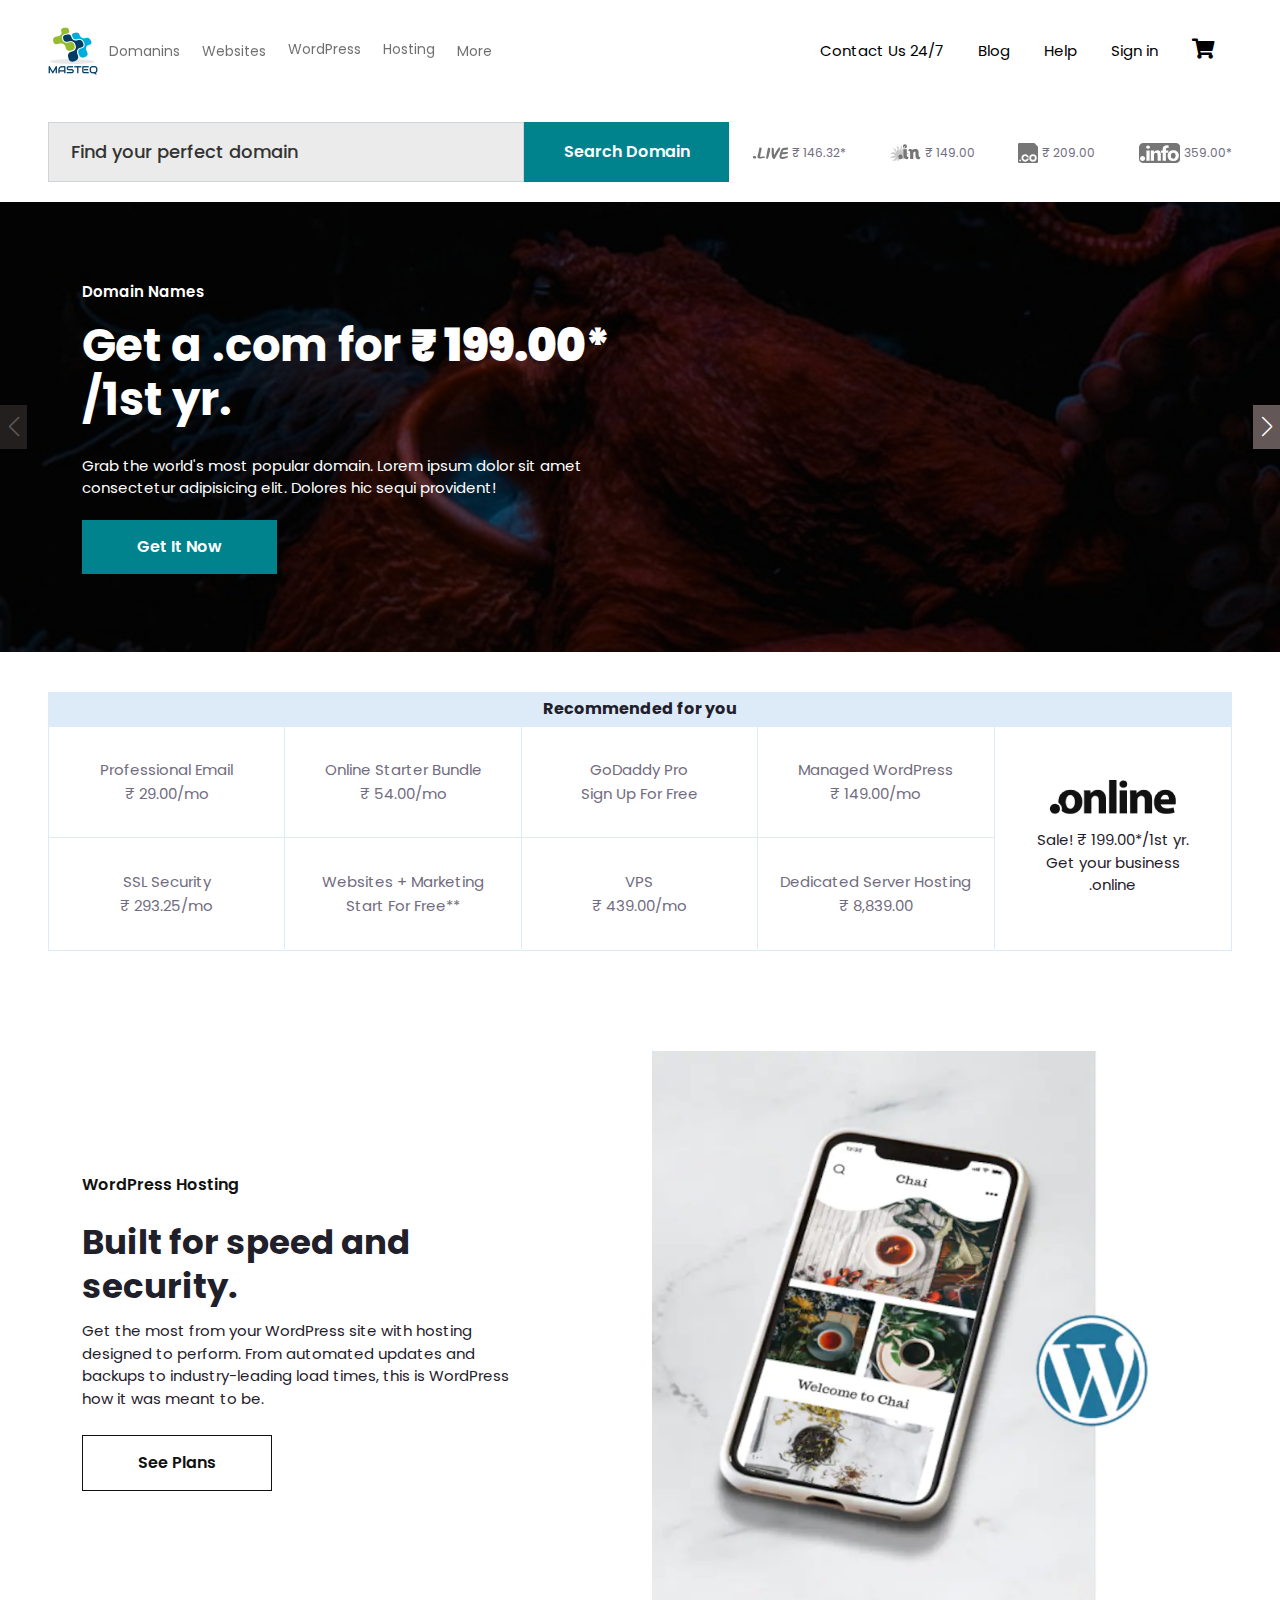
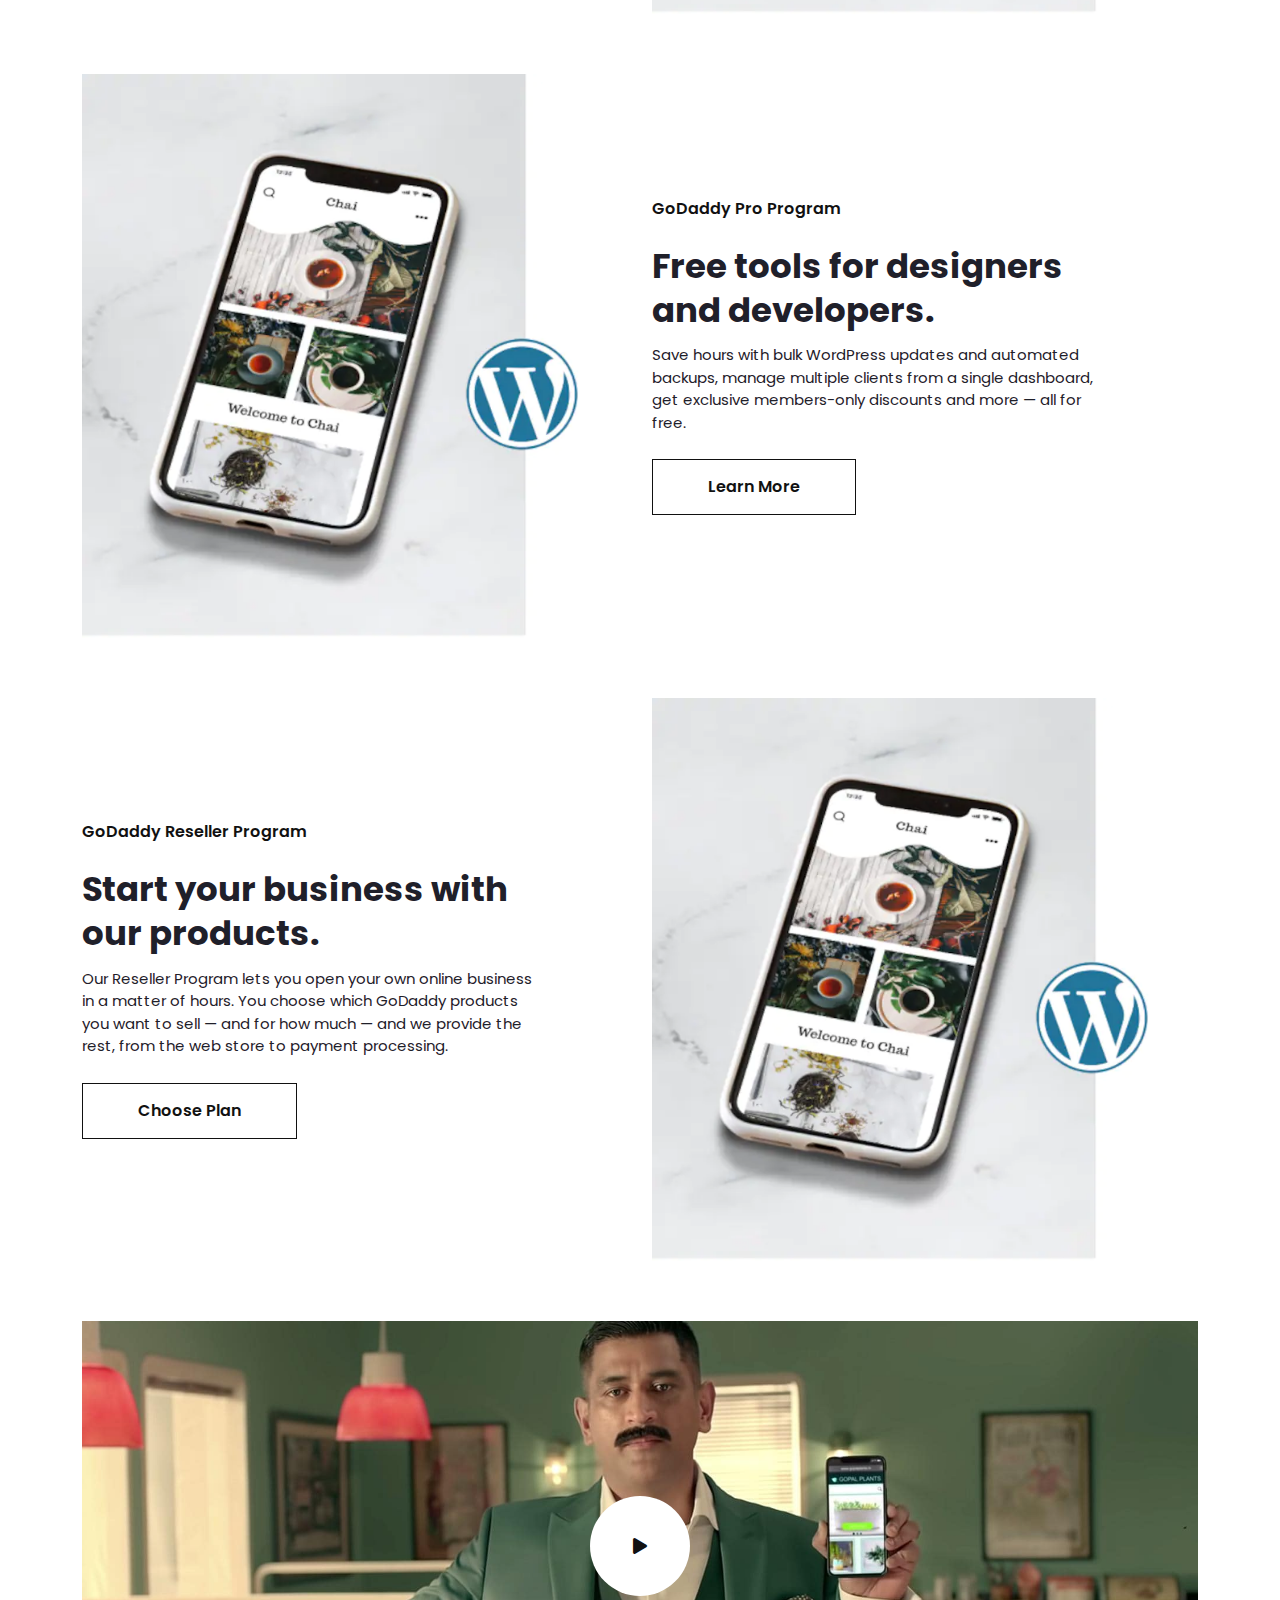
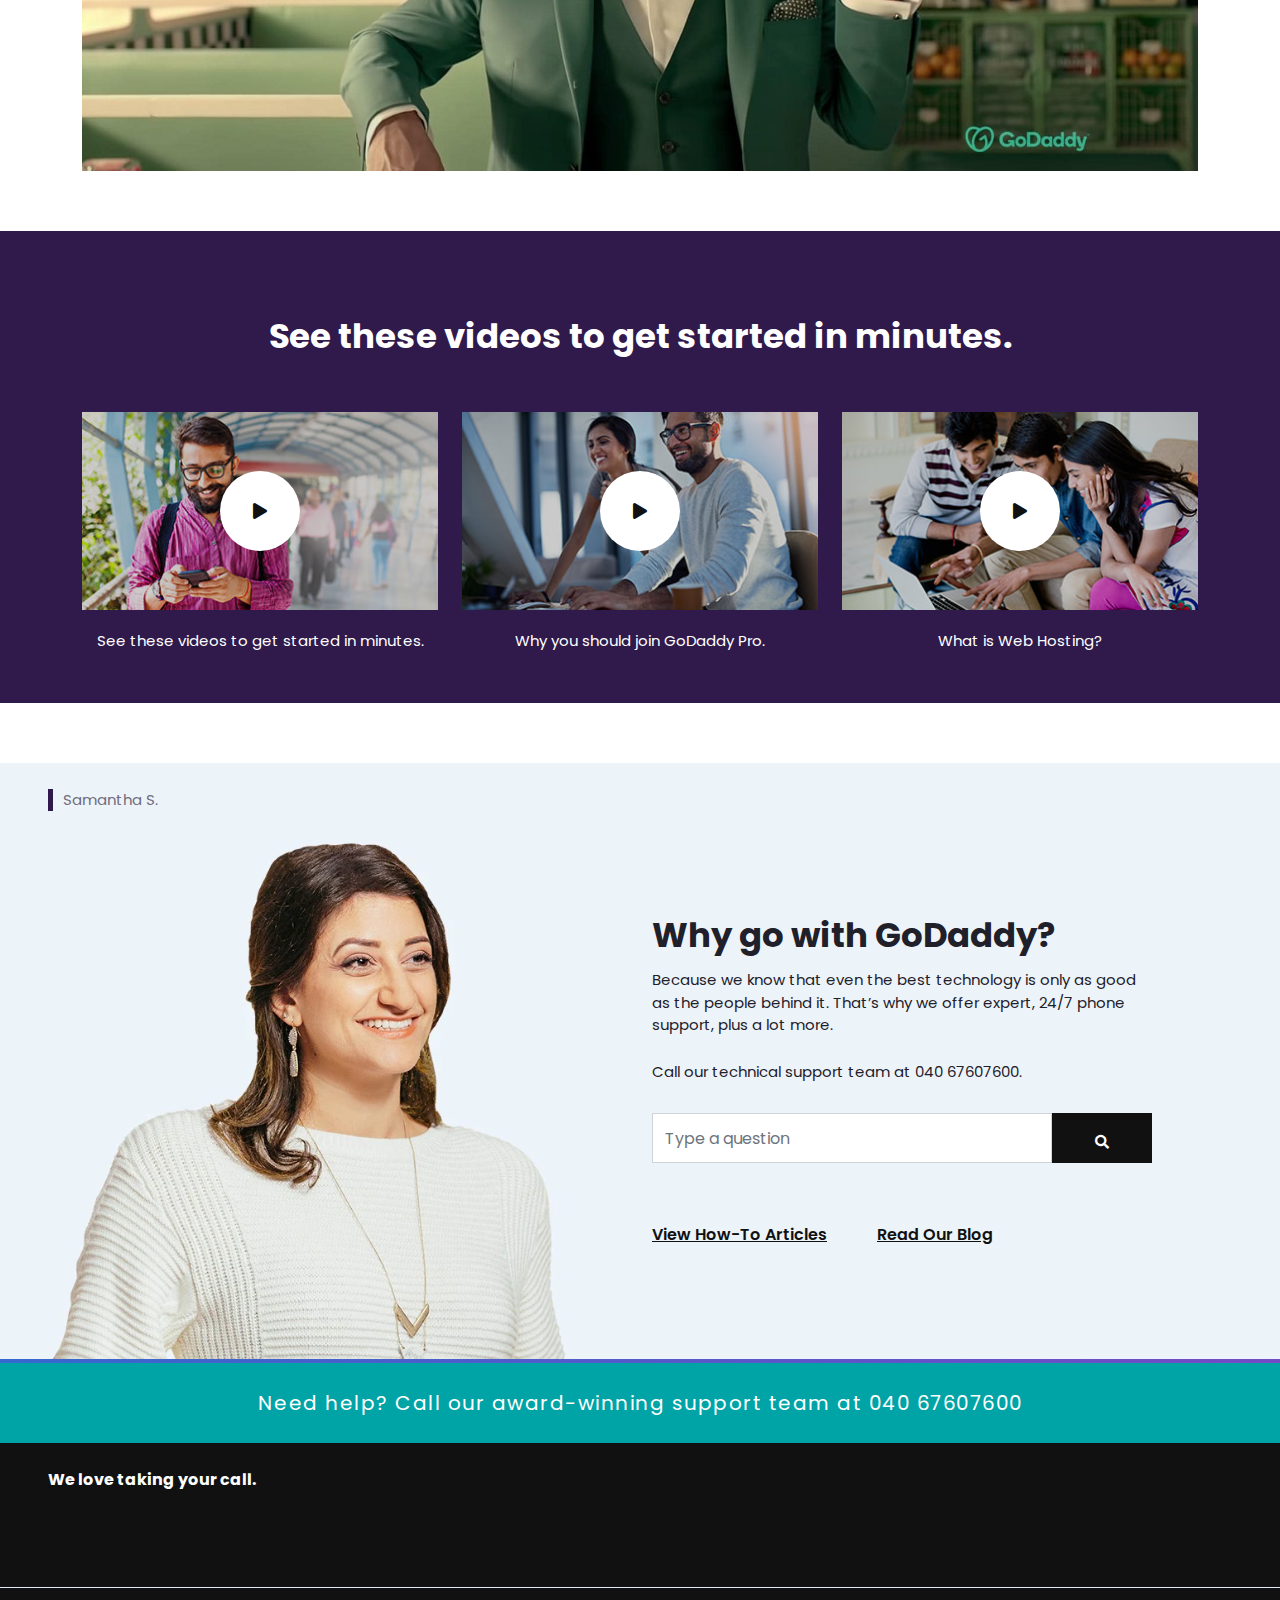
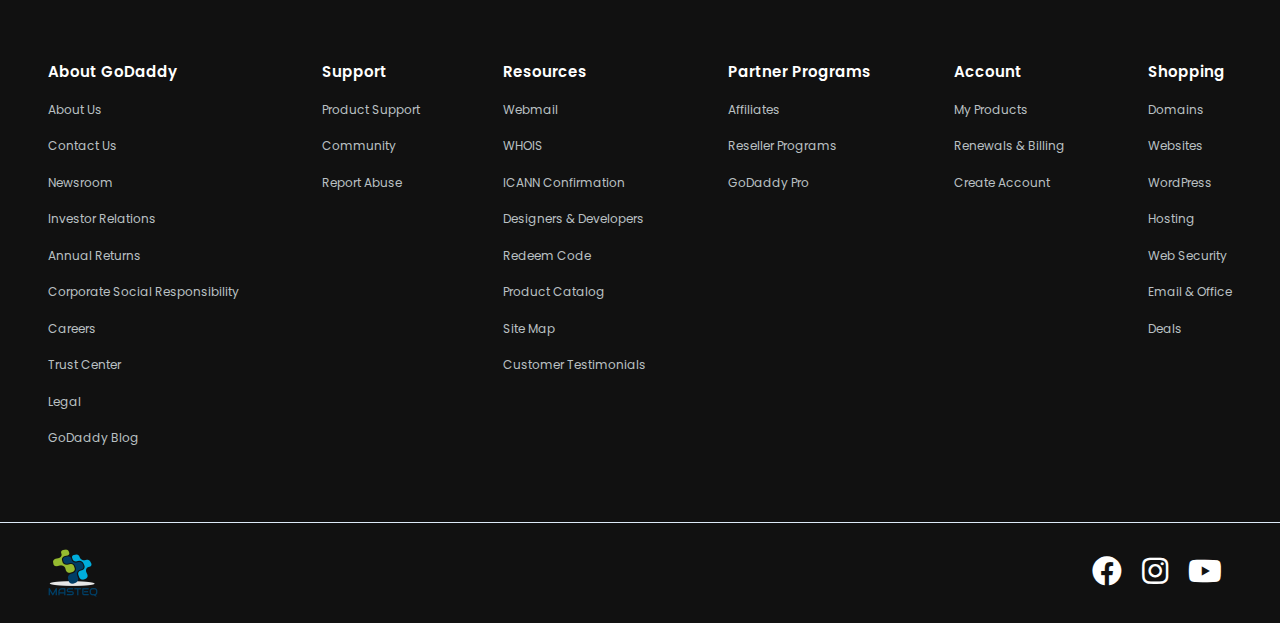
==== commit 351dd137: "9th updates" ====
--- a/index.html
+++ b/index.html
@@ -255,7 +255,7 @@
                                     <div class="content-position">
                                     <span>Domain Names</span>
                                     <h3>Get a .com for <strong>₹ 199.00*</strong> /1st yr.</h3>
-                                    <p>Grab the world's most popular domain.</p>
+                                    <p>Grab the world's most popular domain. Lorem ipsum dolor sit amet consectetur adipisicing elit. Dolores hic sequi provident!</p>
                                     <button type="button" class="btn"><span>Get It Now <i class="fa fa-arrow-right"></i></span></button>
                                 </div>
                             </div>
@@ -267,7 +267,7 @@
                                     <div class="content-position">
                                     <span>Domain Names</span>
                                     <h3>Get a .com for <strong>₹ 199.00*</strong> /1st yr.</h3>
-                                    <p>Grab the world's most popular domain.</p>
+                                    <p>Grab the world's most popular domain. Lorem ipsum dolor sit amet consectetur adipisicing elit. Dolores hic sequi provident!</p>
                                     <button type="button" class="btn"><span>Get It Now <i class="fa fa-arrow-right"></i></span></button>
                                 </div>
                             </div>
@@ -279,7 +279,7 @@
                                     <div class="content-position">
                                     <span>Domain Names</span>
                                     <h3>Get a .com for <strong>₹ 199.00*</strong> /1st yr.</h3>
-                                    <p>Grab the world's most popular domain.</p>
+                                    <p>Grab the world's most popular domain. Lorem ipsum dolor sit amet consectetur adipisicing elit. Dolores hic sequi provident!</p>
                                     <button type="button" class="btn"><span>Get It Now <i class="fa fa-arrow-right"></i></span></button>
                                 </div>
                             </div>
--- a/assets/sass/style.css
+++ b/assets/sass/style.css
@@ -1474,7 +1474,7 @@
               color: #fff; }
 
 .check-out {
-  padding-top: 80px;
+  padding-top: 20px;
   background: #f5f7f8; }
   .check-out #validation .card {
     box-shadow: none;
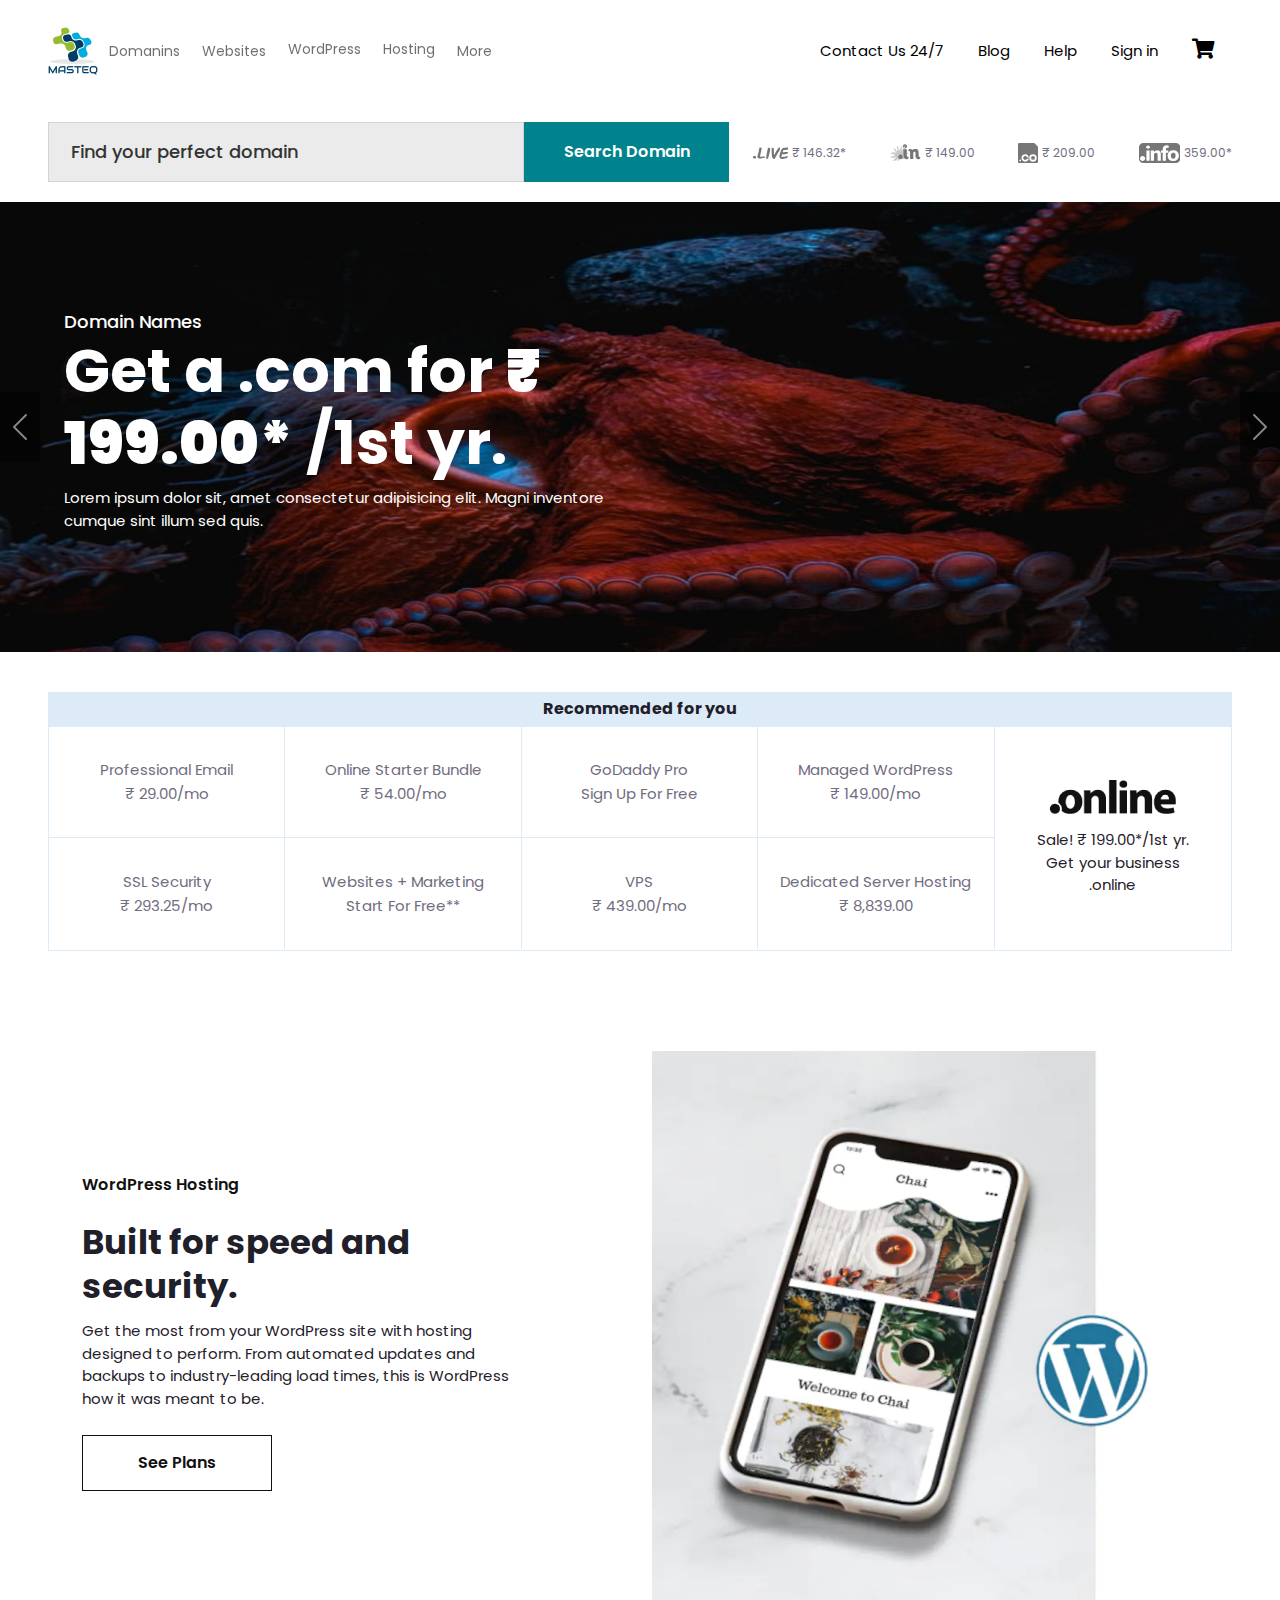
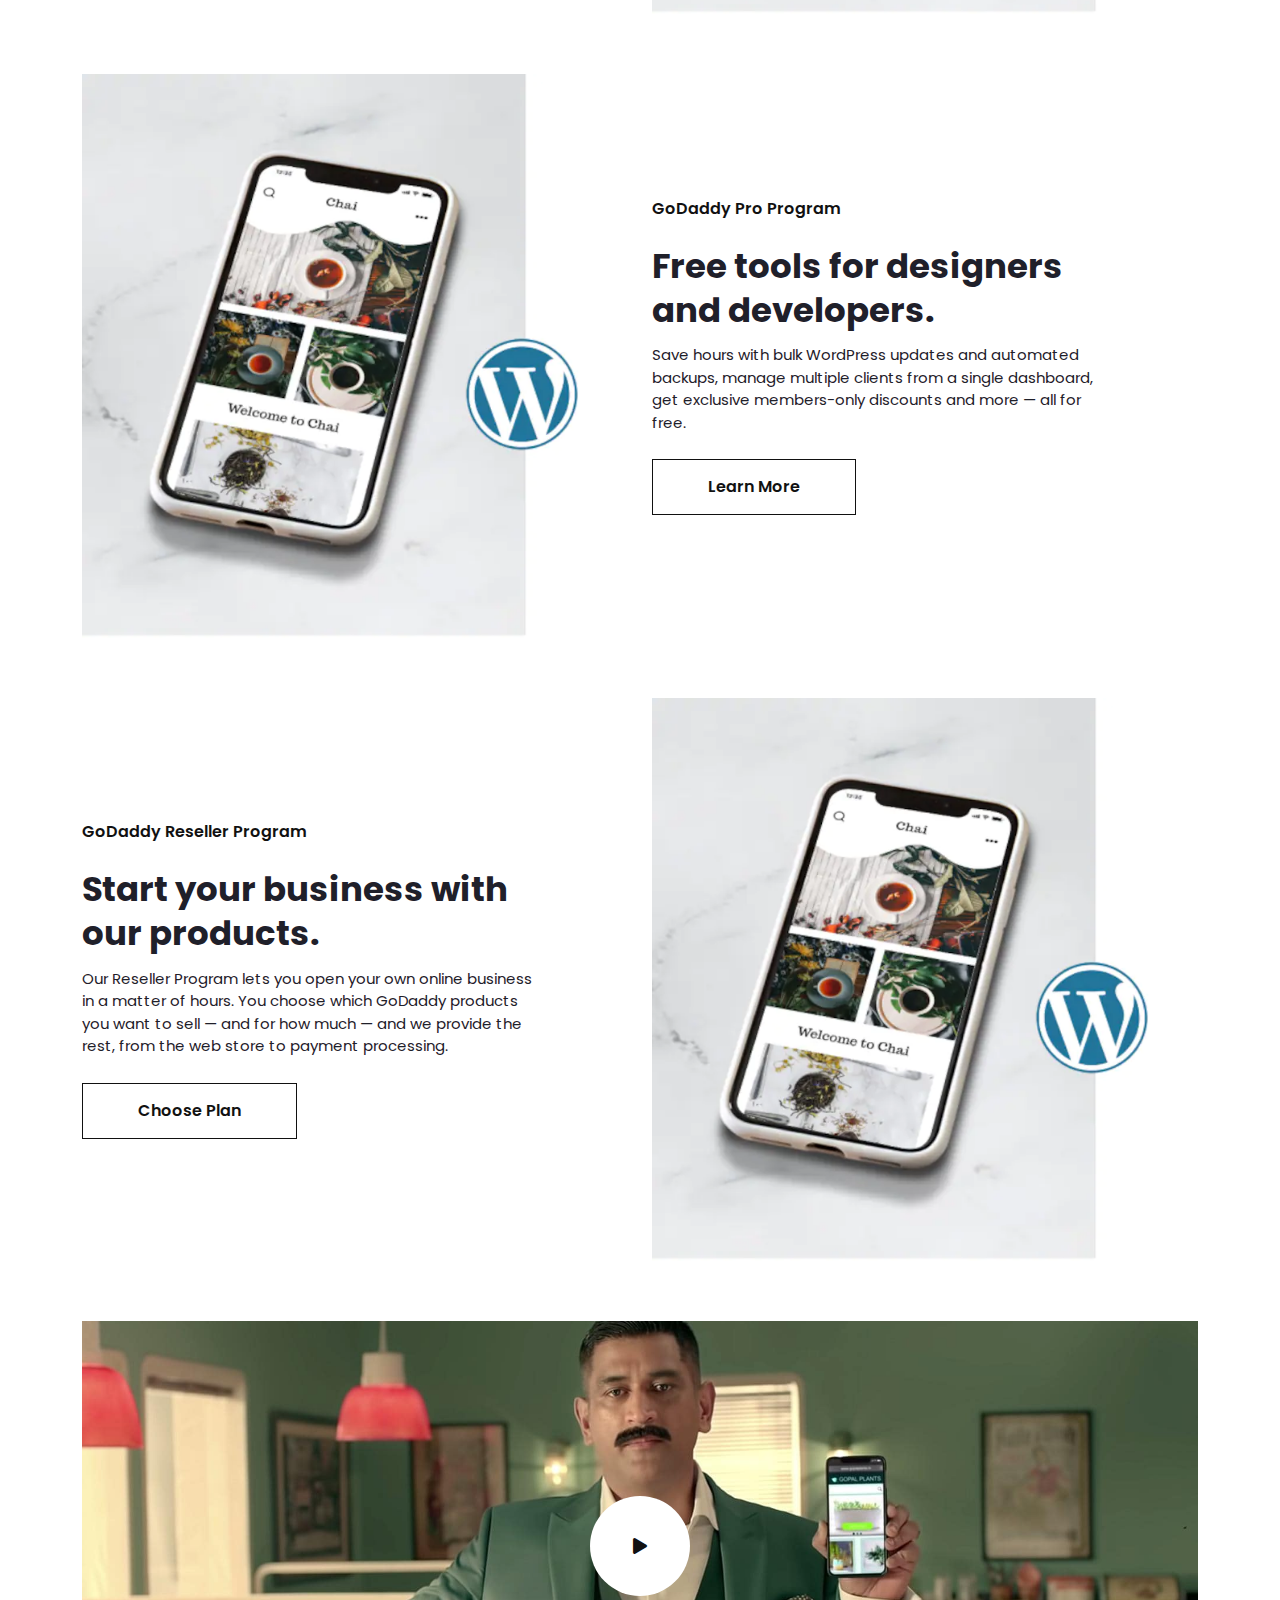
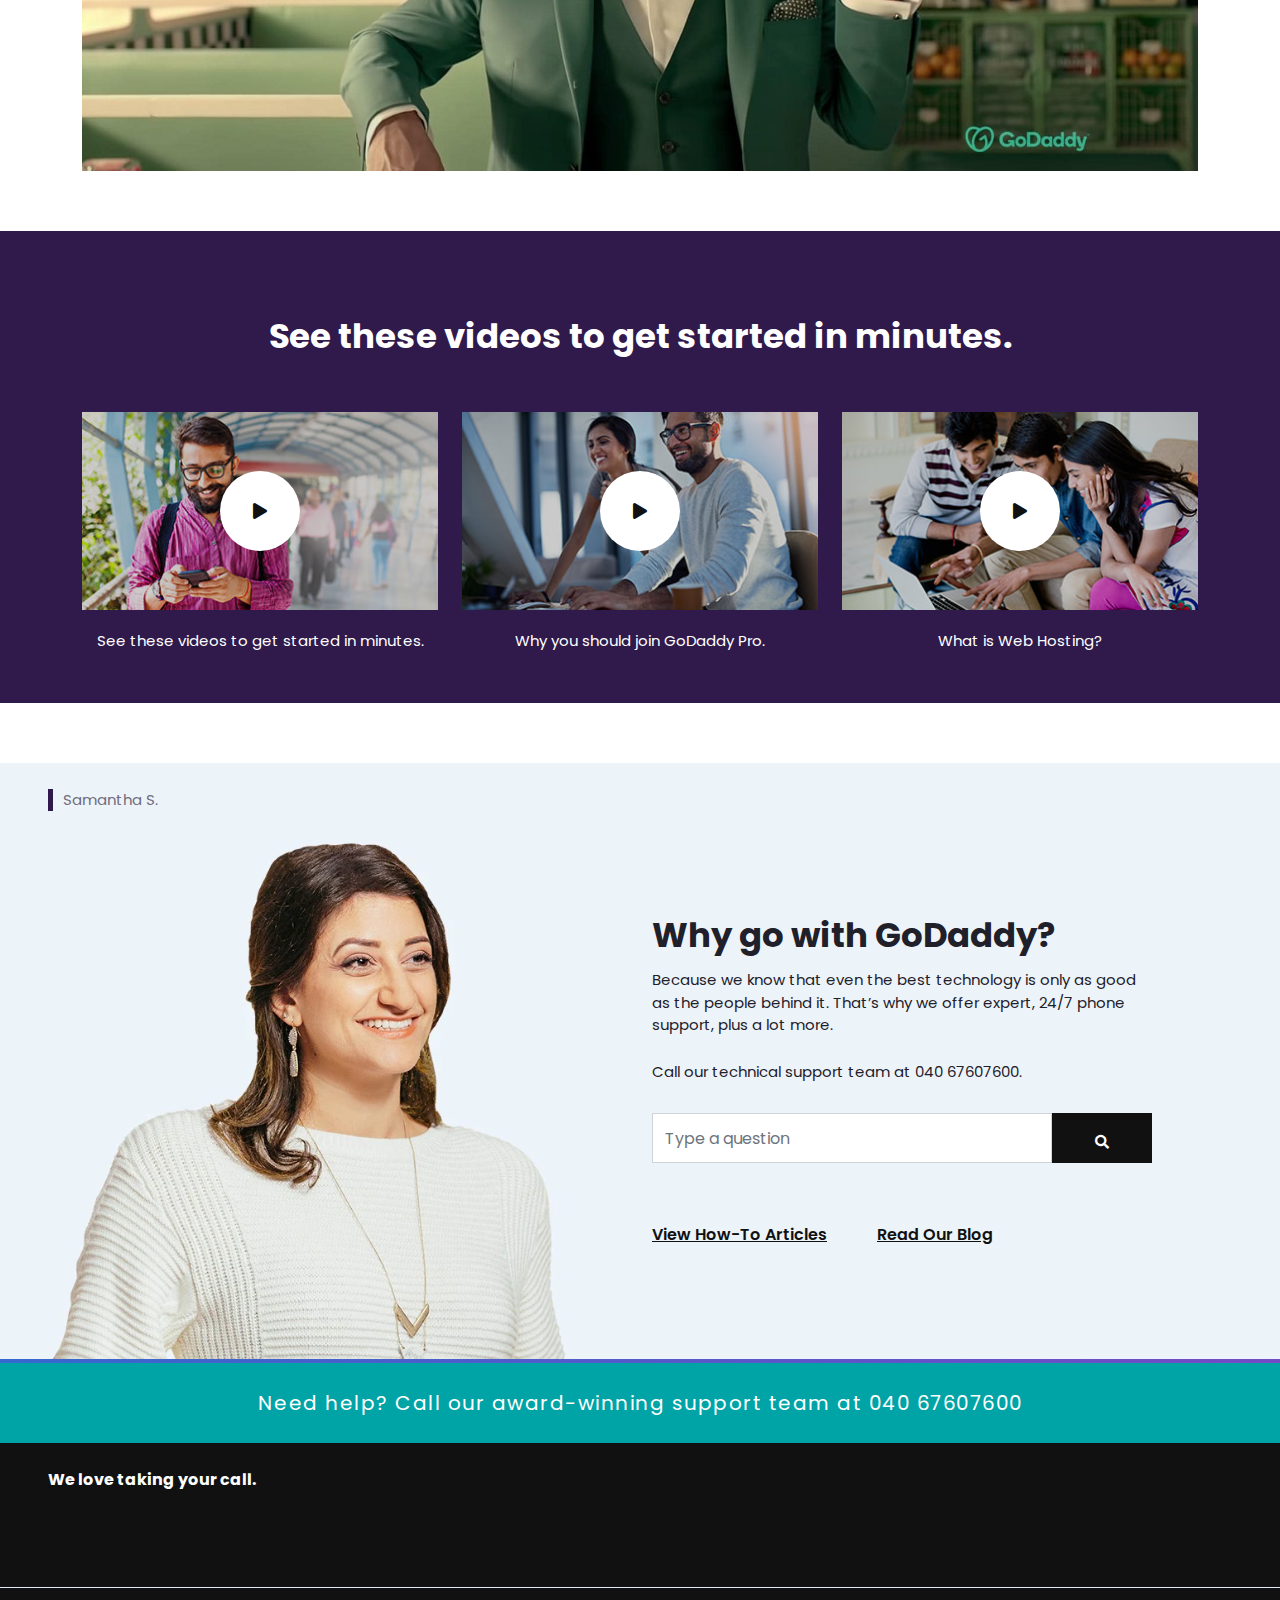
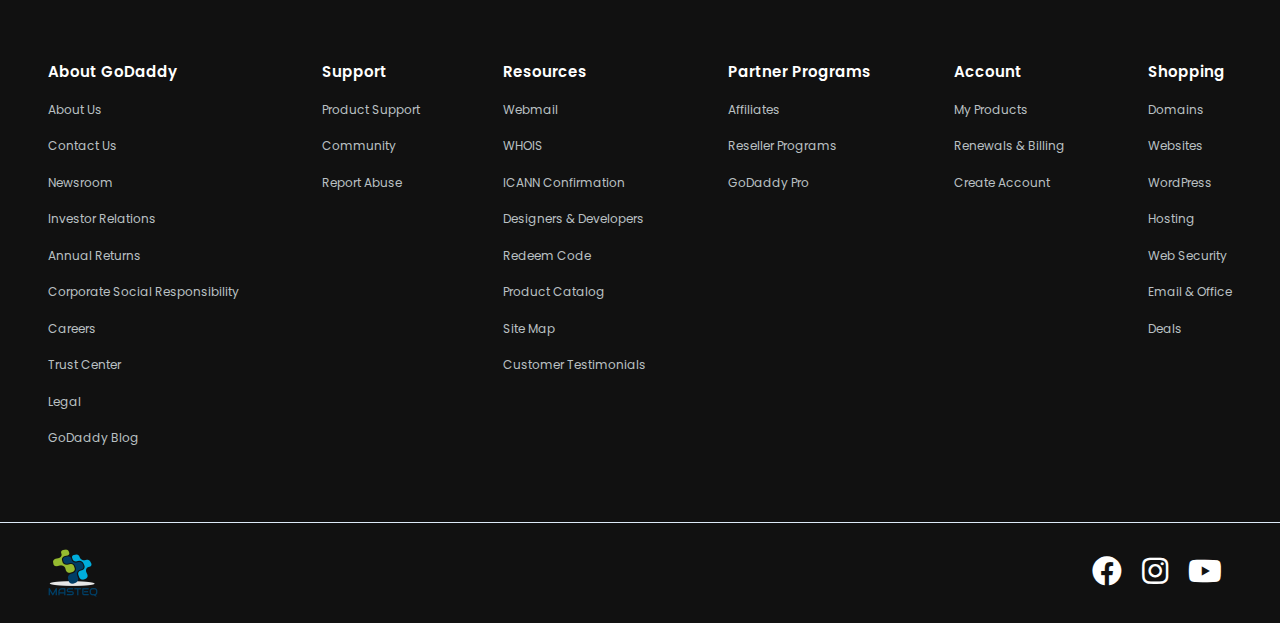
==== commit 0247cffa: "5th review update" ====
--- a/index.html
+++ b/index.html
@@ -14,8 +14,6 @@
     <link rel="stylesheet" href="assets/css/animate.css">
     <!-- lightcase css -->
     <link rel="stylesheet" href="assets/css/lightcase.css">
-    <!-- swiper css -->
-    <link rel="stylesheet" href="assets/css/swiper.min.css">
     <!-- style css -->
     <link rel="stylesheet" href="assets/sass/style.css">
 
@@ -248,47 +246,40 @@
     <section class="banner-area">
         <div class="container-fluid p-0">
             <div class="banner-slider">
-                <div class="swiper-wrapper">
-                    <div class="swiper-slide" style="background-image: url(assets/images/banner/slider/01.jpg);">
-                        <div class="banner-content">
-                            <div class="container">
-                                    <div class="content-position">
-                                    <span>Domain Names</span>
-                                    <h3>Get a .com for <strong>₹ 199.00*</strong> /1st yr.</h3>
-                                    <p>Grab the world's most popular domain. Lorem ipsum dolor sit amet consectetur adipisicing elit. Dolores hic sequi provident!</p>
-                                    <button type="button" class="btn"><span>Get It Now <i class="fa fa-arrow-right"></i></span></button>
-                                </div>
-                            </div>
-                        </div>
-                    </div>
-                    <div class="swiper-slide" style="background-image: url(assets/images/banner/slider/02.jpg);">
-                        <div class="banner-content">
-                            <div class="container">
-                                    <div class="content-position">
-                                    <span>Domain Names</span>
-                                    <h3>Get a .com for <strong>₹ 199.00*</strong> /1st yr.</h3>
-                                    <p>Grab the world's most popular domain. Lorem ipsum dolor sit amet consectetur adipisicing elit. Dolores hic sequi provident!</p>
-                                    <button type="button" class="btn"><span>Get It Now <i class="fa fa-arrow-right"></i></span></button>
-                                </div>
-                            </div>
-                        </div>
-                    </div>
-                    <div class="swiper-slide" style="background-image: url(assets/images/banner/slider/03.jpg);">
-                        <div class="banner-content">
-                            <div class="container">
-                                    <div class="content-position">
-                                    <span>Domain Names</span>
-                                    <h3>Get a .com for <strong>₹ 199.00*</strong> /1st yr.</h3>
-                                    <p>Grab the world's most popular domain. Lorem ipsum dolor sit amet consectetur adipisicing elit. Dolores hic sequi provident!</p>
-                                    <button type="button" class="btn"><span>Get It Now <i class="fa fa-arrow-right"></i></span></button>
-                                </div>
-                            </div>
-                        </div>
-                    </div>
-                </div>
-                <!-- Add Navigation -->
-                <div class="swiper-button-prev swiper-button-white"></div>
-                <div class="swiper-button-next swiper-button-white"></div>
+                <div id="carouselExampleCaptions" class="carousel slide" data-bs-ride="carousel">
+                    <div class="carousel-inner">
+                      <div class="carousel-item active">
+                        <img src="assets/images/banner/slider/01.jpg" class="d-block w-100" alt="assets/images/banner/01.jpg">
+                        <div class="carousel-caption d-none d-md-block">
+                            <span class="wow fadeInDown" data-wow-duration="1s" data-wow-delay=".2s">Domain Names</span>
+                            <h2 class="wow fadeInLeft" data-wow-duration="1s" data-wow-delay=".1s">Get a .com for <strong>₹ 199.00*</strong> /1st yr.</h2>
+                            <p class="wow fadeInUp" data-wow-duration="1s" data-wow-delay=".2s">Lorem ipsum dolor sit, amet consectetur adipisicing elit. Magni inventore cumque sint illum sed quis.<p>
+                        </div>
+                      </div>
+                      <div class="carousel-item">
+                        <img src="assets/images/banner/slider/02.jpg" class="d-block w-100" alt="assets/images/banner/02.jpg">
+                        <div class="carousel-caption d-none d-md-block">
+                            <span class="wow fadeInUp" data-wow-duration="1s" data-wow-delay=".2s">Domain Names</span>
+                            <h2 class="wow fadeInRight" data-wow-duration="1s" data-wow-delay=".1s">Get a .com for <strong>₹ 199.00*</strong> /1st yr.</h2>
+                            <p class="wow fadeInLeft" data-wow-duration="1s" data-wow-delay=".2s">Lorem ipsum dolor sit, amet consectetur adipisicing elit. Magni inventore cumque sint illum sed quis.<p>
+                        </div>
+                      </div>
+                      <div class="carousel-item">
+                        <img src="assets/images/banner/slider/03.jpg" class="d-block w-100" alt="assets/images/banner/03.jpg">
+                        <div class="carousel-caption d-none d-md-block">
+                            <span class="wow fadeInDown" data-wow-duration="1s" data-wow-delay=".2s">Domain Names</span>
+                            <h2 class="wow fadeInLeft" data-wow-duration="1s" data-wow-delay=".1s">Get a .com for <strong>₹ 199.00*</strong> /1st yr.</h2>
+                            <p class="wow fadeInUp" data-wow-duration="1s" data-wow-delay=".2s">Lorem ipsum dolor sit, amet consectetur adipisicing elit. Magni inventore cumque sint illum sed quis.<p>
+                        </div>
+                      </div>
+                    </div>
+                    <button class="carousel-control-prev" type="button" data-bs-target="#carouselExampleCaptions" data-bs-slide="prev">
+                      <span class="carousel-control-prev-icon" aria-hidden="true"></span>
+                    </button>
+                    <button class="carousel-control-next" type="button" data-bs-target="#carouselExampleCaptions" data-bs-slide="next">
+                      <span class="carousel-control-next-icon" aria-hidden="true"></span>
+                    </button>
+                  </div>
             </div>
         </div>
     </section>
@@ -667,7 +658,6 @@
     <script src="assets/js/bootstrap.min.js"></script>
     <script src="assets/js/wow.min.js"></script>
     <script src="assets/js/lightcase.js"></script>
-    <script src="assets/js/swiper.min.js"></script>
     <script src="assets/js/function.js"></script>
 </body>
 </html>--- a/assets/sass/style.css
+++ b/assets/sass/style.css
@@ -516,11 +516,11 @@
   border-radius: 5px; }
 
 /*======= all scrollbar css =====*/
-.post-item .post-text.style-one, header .header-bg .header-item, header .header-bg .header-item .header-left, header .header-bg .header-item .header-left .left-menu ul.left-list li .menu-rwo .menu-colum, header .header-bg .header-item .right-menu ul.right-list, .banner-area .banner-slider .swiper-wrapper .swiper-slide .banner-content, .navigation-search .search-content, .navigation-search .domain-price ul.price-list, .product-banner .banner-header ul.header-list, .page-header .pagerheader-menu ul.menu-list, .recommended-area .section-wrapper .reccommended-item, .recommended-area .section-wrapper .reccommended-item ul.item-list, .why-godaddy .section-wrapper, .why-godaddy .section-wrapper .godaddy-content .go-search, .why-godaddy .section-wrapper .godaddy-content .art-link ul.link-list, footer .footer-middle .footer-item, footer .footer-bottom .bottom-inner, footer .footer-bottom .bottom-inner .bottom-media ul.media-list, .check-out #validation .card .card-content .card-body form fieldset .busket .busket-table .domain-info ul.info-list li, .check-out #validation .card .card-content .card-body form fieldset .busket .busket-table .card-status, .check-out #validation .card .card-content .card-body form fieldset .busket .busket-table .total-price .price-inner, .check-out #validation .card .card-content .card-body form fieldset .create-accout .account-inner .create-social ul.media-list, .empty-busket .section-wrapper .busket-content .inner-search .search-domain, body.login-bg .login-auth .login-card .card-body .form-footer .media-list, .purchase-area .section-wrapper .tab-content .tab-pane .manage-billing .billing-header, .purchase-area .section-wrapper .tab-content .tab-pane .manage-billing .billing-header .header-left ul.left-list, .purchase-area .section-wrapper .tab-content .tab-pane .payment-confirm, .edit-profile .section-wrapper .edit-form form .input-group .input-sellect {
+.post-item .post-text.style-one, header .header-bg .header-item, header .header-bg .header-item .header-left, header .header-bg .header-item .header-left .left-menu ul.left-list li .menu-rwo .menu-colum, header .header-bg .header-item .right-menu ul.right-list, .navigation-search .search-content, .navigation-search .domain-price ul.price-list, .product-banner .banner-header ul.header-list, .page-header .pagerheader-menu ul.menu-list, .recommended-area .section-wrapper .reccommended-item, .recommended-area .section-wrapper .reccommended-item ul.item-list, .why-godaddy .section-wrapper, .why-godaddy .section-wrapper .godaddy-content .go-search, .why-godaddy .section-wrapper .godaddy-content .art-link ul.link-list, footer .footer-middle .footer-item, footer .footer-bottom .bottom-inner, footer .footer-bottom .bottom-inner .bottom-media ul.media-list, .check-out #validation .card .card-content .card-body form fieldset .busket .busket-table .domain-info ul.info-list li, .check-out #validation .card .card-content .card-body form fieldset .busket .busket-table .card-status, .check-out #validation .card .card-content .card-body form fieldset .busket .busket-table .total-price .price-inner, .check-out #validation .card .card-content .card-body form fieldset .create-accout .account-inner .create-social ul.media-list, .empty-busket .section-wrapper .busket-content .inner-search .search-domain, body.login-bg .login-auth .login-card .card-body .form-footer .media-list, .purchase-area .section-wrapper .tab-content .tab-pane .manage-billing .billing-header, .purchase-area .section-wrapper .tab-content .tab-pane .manage-billing .billing-header .header-left ul.left-list, .purchase-area .section-wrapper .tab-content .tab-pane .payment-confirm, .edit-profile .section-wrapper .edit-form form .input-group .input-sellect {
   display: flex;
   flex-wrap: wrap; }
 
-.banner-area .banner-slider .swiper-wrapper .swiper-slide::after, .why-godaddy::after, .why-godaddy .section-header span::before {
+.why-godaddy::after, .why-godaddy .section-header span::before {
   position: absolute;
   content: ''; }
 
@@ -860,74 +860,37 @@
     background: #e8c011; }
 
 .banner-area {
-  position: relative; }
-  .banner-area .banner-slider .swiper-wrapper .swiper-slide {
-    min-height: 450px;
-    position: relative;
-    background-size: cover;
-    background-position: center; }
-    .banner-area .banner-slider .swiper-wrapper .swiper-slide::after {
-      top: 0;
-      right: 0;
-      left: 0;
-      bottom: 0;
-      width: 100%;
-      height: 100%;
-      background: rgba(0, 0, 0, 0.6); }
-    .banner-area .banner-slider .swiper-wrapper .swiper-slide .banner-content {
-      align-items: center;
-      min-height: 450px;
-      text-align: center;
-      justify-content: center; }
-      @media (min-width: 768px) {
-        .banner-area .banner-slider .swiper-wrapper .swiper-slide .banner-content {
-          text-align: left;
-          justify-content: flex-start; } }
-      .banner-area .banner-slider .swiper-wrapper .swiper-slide .banner-content .content-position {
-        position: relative;
-        z-index: 999;
-        width: 100%; }
-        @media (min-width: 768px) {
-          .banner-area .banner-slider .swiper-wrapper .swiper-slide .banner-content .content-position {
-            width: 50%; } }
-        .banner-area .banner-slider .swiper-wrapper .swiper-slide .banner-content .content-position span {
-          font-weight: 600;
-          color: #fff;
-          padding-bottom: 15px;
-          display: inline-block; }
-        .banner-area .banner-slider .swiper-wrapper .swiper-slide .banner-content .content-position h3 {
-          line-height: 1.2;
-          font-weight: 700;
-          color: #fff;
-          text-transform: none; }
-          @media (min-width: 576px) {
-            .banner-area .banner-slider .swiper-wrapper .swiper-slide .banner-content .content-position h3 {
-              font-size: 32px; } }
-          @media (min-width: 992px) {
-            .banner-area .banner-slider .swiper-wrapper .swiper-slide .banner-content .content-position h3 {
-              font-size: 45px; } }
-        .banner-area .banner-slider .swiper-wrapper .swiper-slide .banner-content .content-position p {
-          margin: 0;
-          color: #fff;
-          padding: 20px 0; }
-        .banner-area .banner-slider .swiper-wrapper .swiper-slide .banner-content .content-position button.btn {
-          padding: 15px 55px;
-          border-radius: 0;
-          background: #00838C; }
-          .banner-area .banner-slider .swiper-wrapper .swiper-slide .banner-content .content-position button.btn span {
-            padding-bottom: 0;
-            color: #fff; }
-  .banner-area .banner-slider .swiper-button-prev, .banner-area .banner-slider .swiper-button-next {
-    background: #635757; }
-    @media (max-width: 575px) {
-      .banner-area .banner-slider .swiper-button-prev, .banner-area .banner-slider .swiper-button-next {
-        display: none; } }
-    .banner-area .banner-slider .swiper-button-prev::after, .banner-area .banner-slider .swiper-button-next::after {
-      font-size: 20px; }
-  .banner-area .banner-slider .swiper-button-prev {
-    left: 0; }
-  .banner-area .banner-slider .swiper-button-next {
-    right: 0; }
+  position: relative;
+  overflow: hidden; }
+  .banner-area .banner-slider .carousel .carousel-inner .carousel-item img {
+    max-height: 450px; }
+  .banner-area .banner-slider .carousel .carousel-inner .carousel-item .carousel-caption {
+    left: 5%;
+    top: 50%;
+    right: auto;
+    bottom: auto;
+    text-align: left;
+    transform: translateY(-50%); }
+    .banner-area .banner-slider .carousel .carousel-inner .carousel-item .carousel-caption h2 {
+      margin-left: 0;
+      max-width: 600px;
+      line-height: 1.2;
+      color: #fff; }
+    .banner-area .banner-slider .carousel .carousel-inner .carousel-item .carousel-caption p {
+      color: #fff;
+      max-width: 550px;
+      margin-left: 0; }
+    .banner-area .banner-slider .carousel .carousel-inner .carousel-item .carousel-caption span {
+      color: #fff;
+      font-weight: 500;
+      font-size: 18px; }
+  .banner-area .banner-slider .carousel .carousel-control-prev, .banner-area .banner-slider .carousel .carousel-control-next {
+    width: 5%;
+    top: 50%;
+    height: 70px;
+    width: 40px;
+    transform: translateY(-50%);
+    background: #000; }
 
 .navigation-search {
   padding: 20px 0; }
